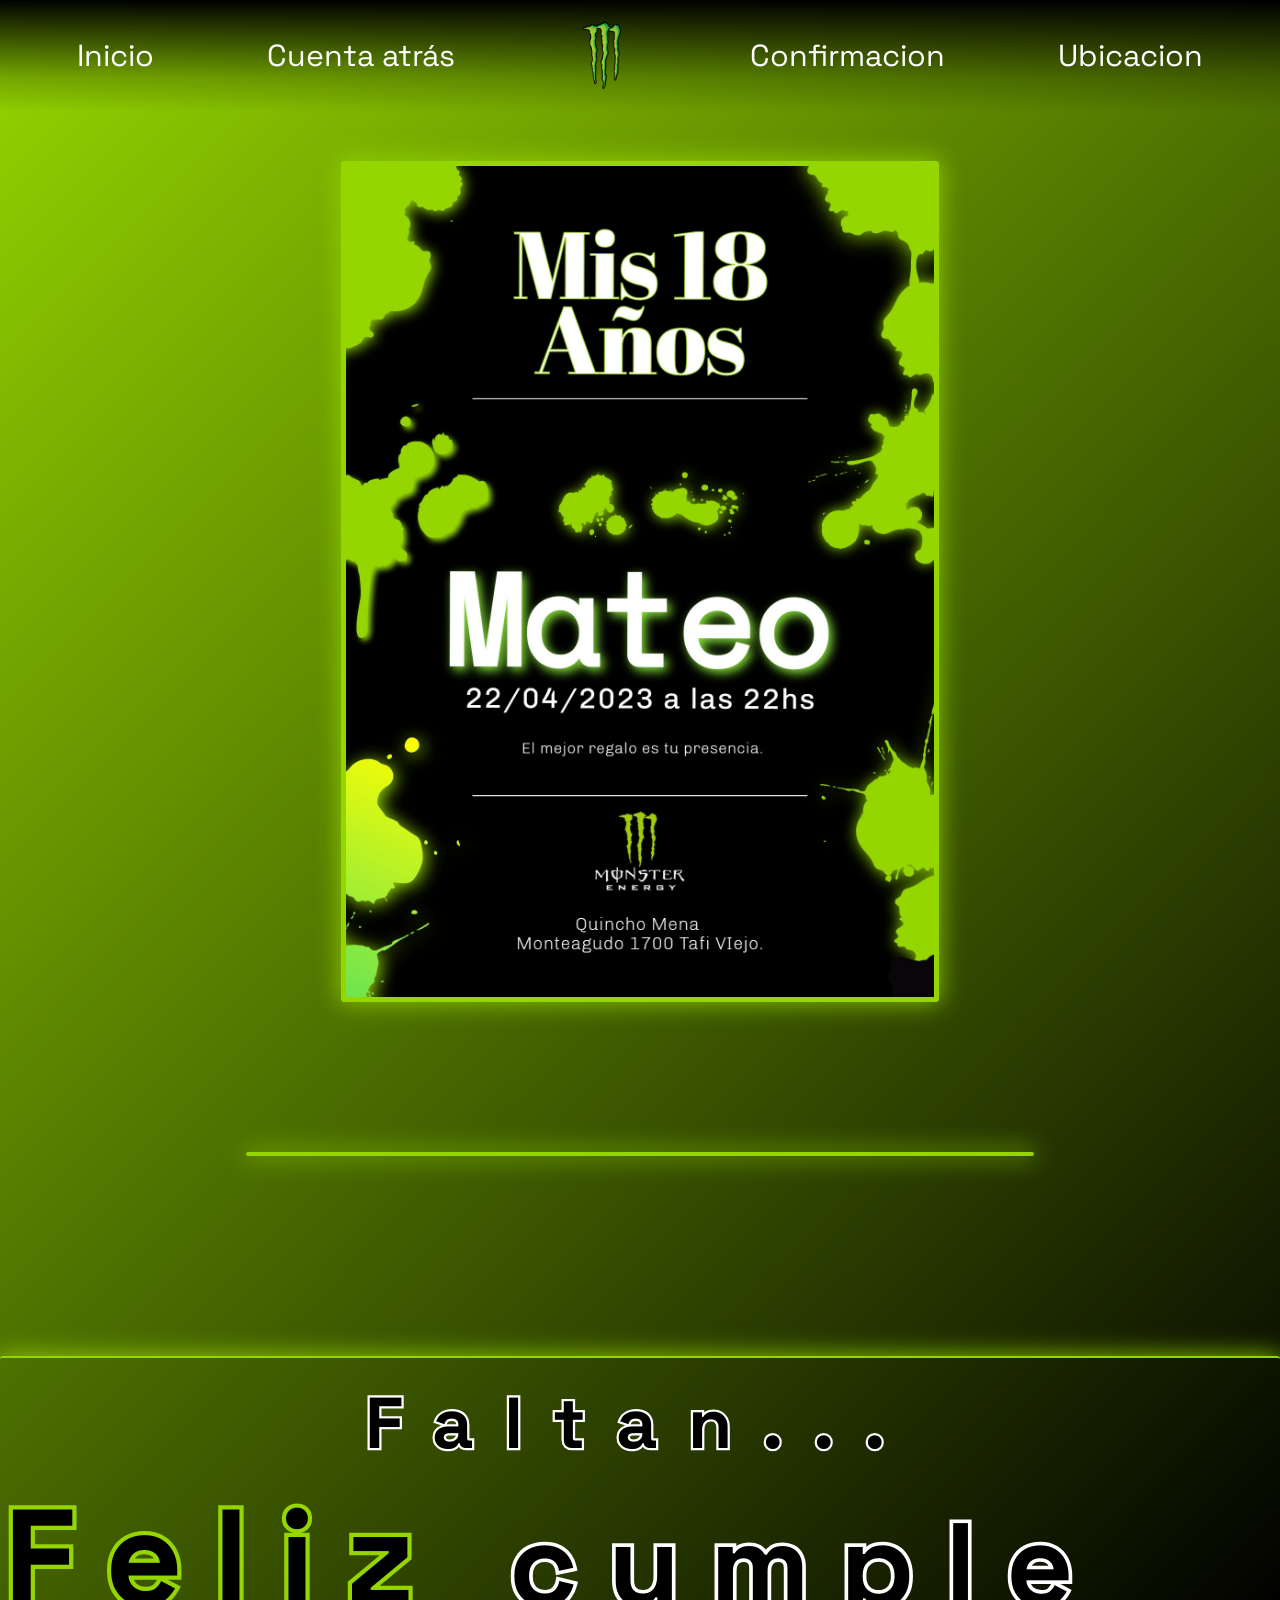
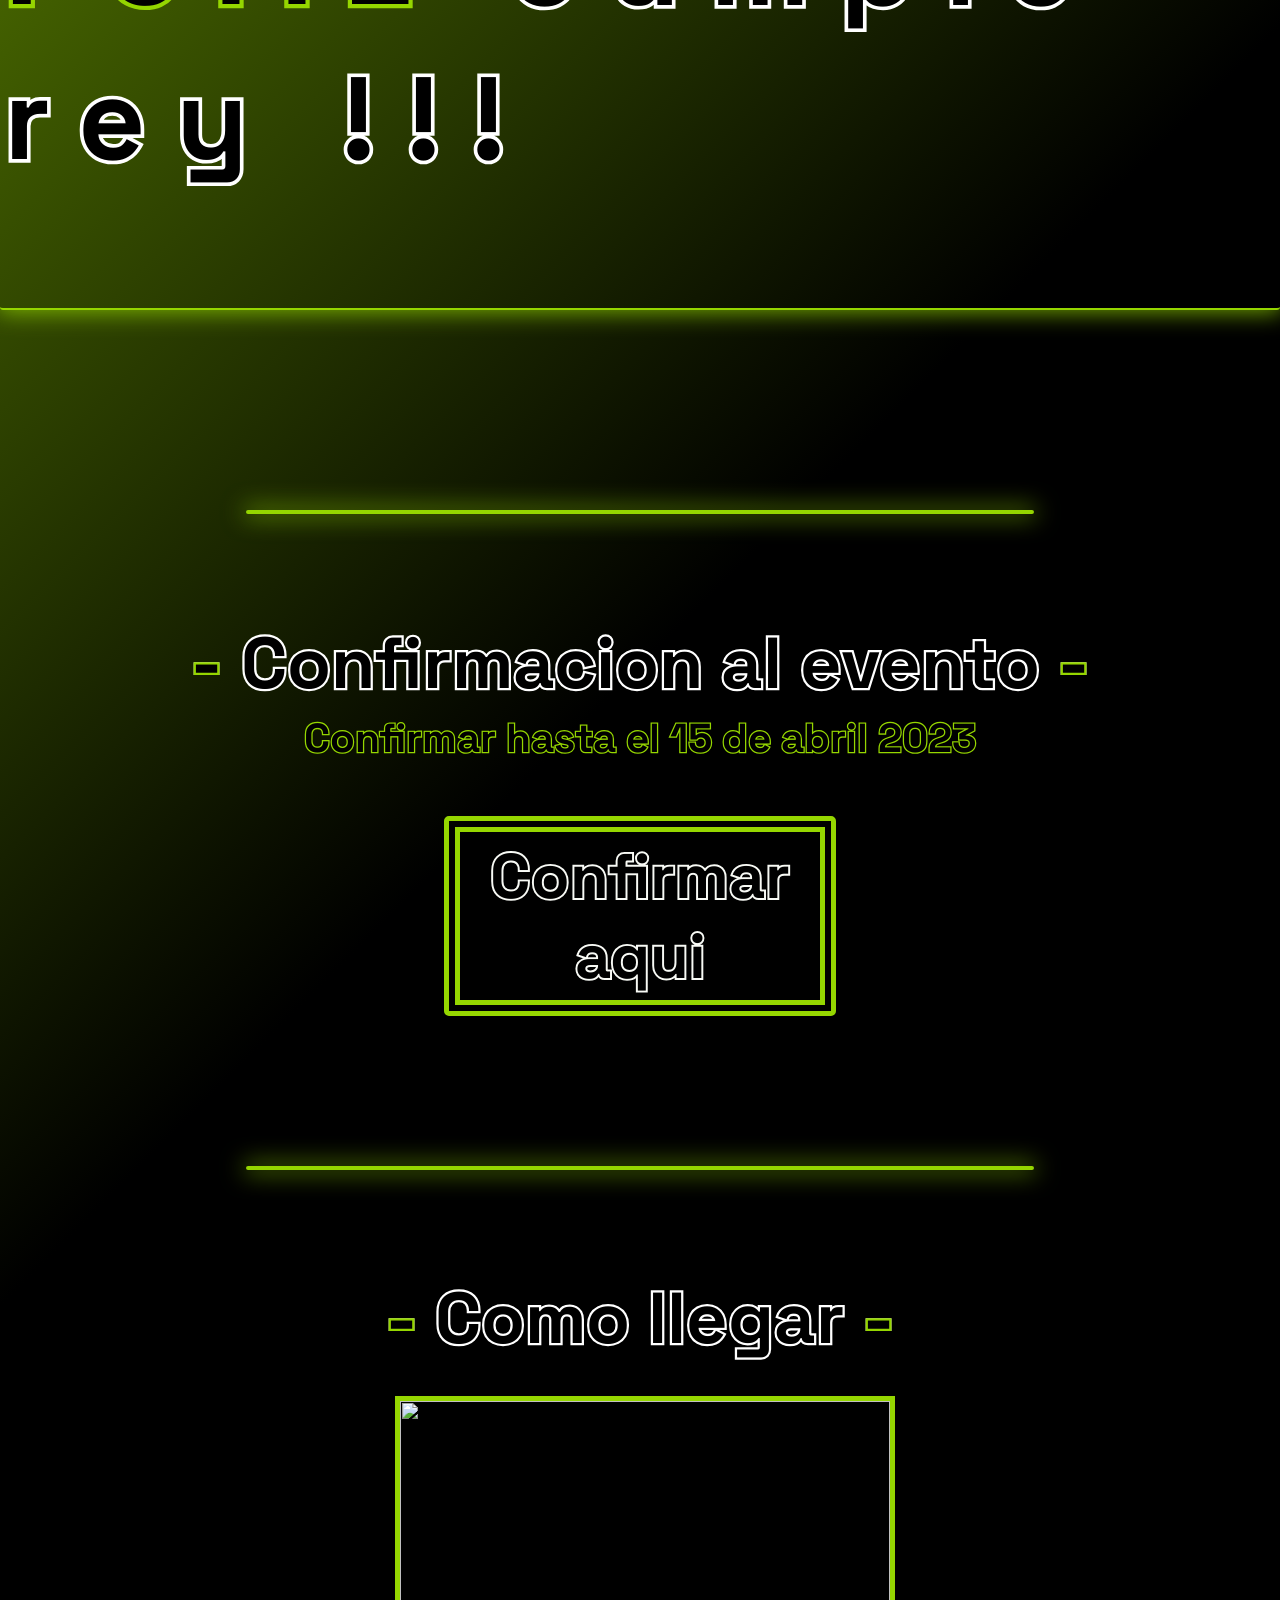
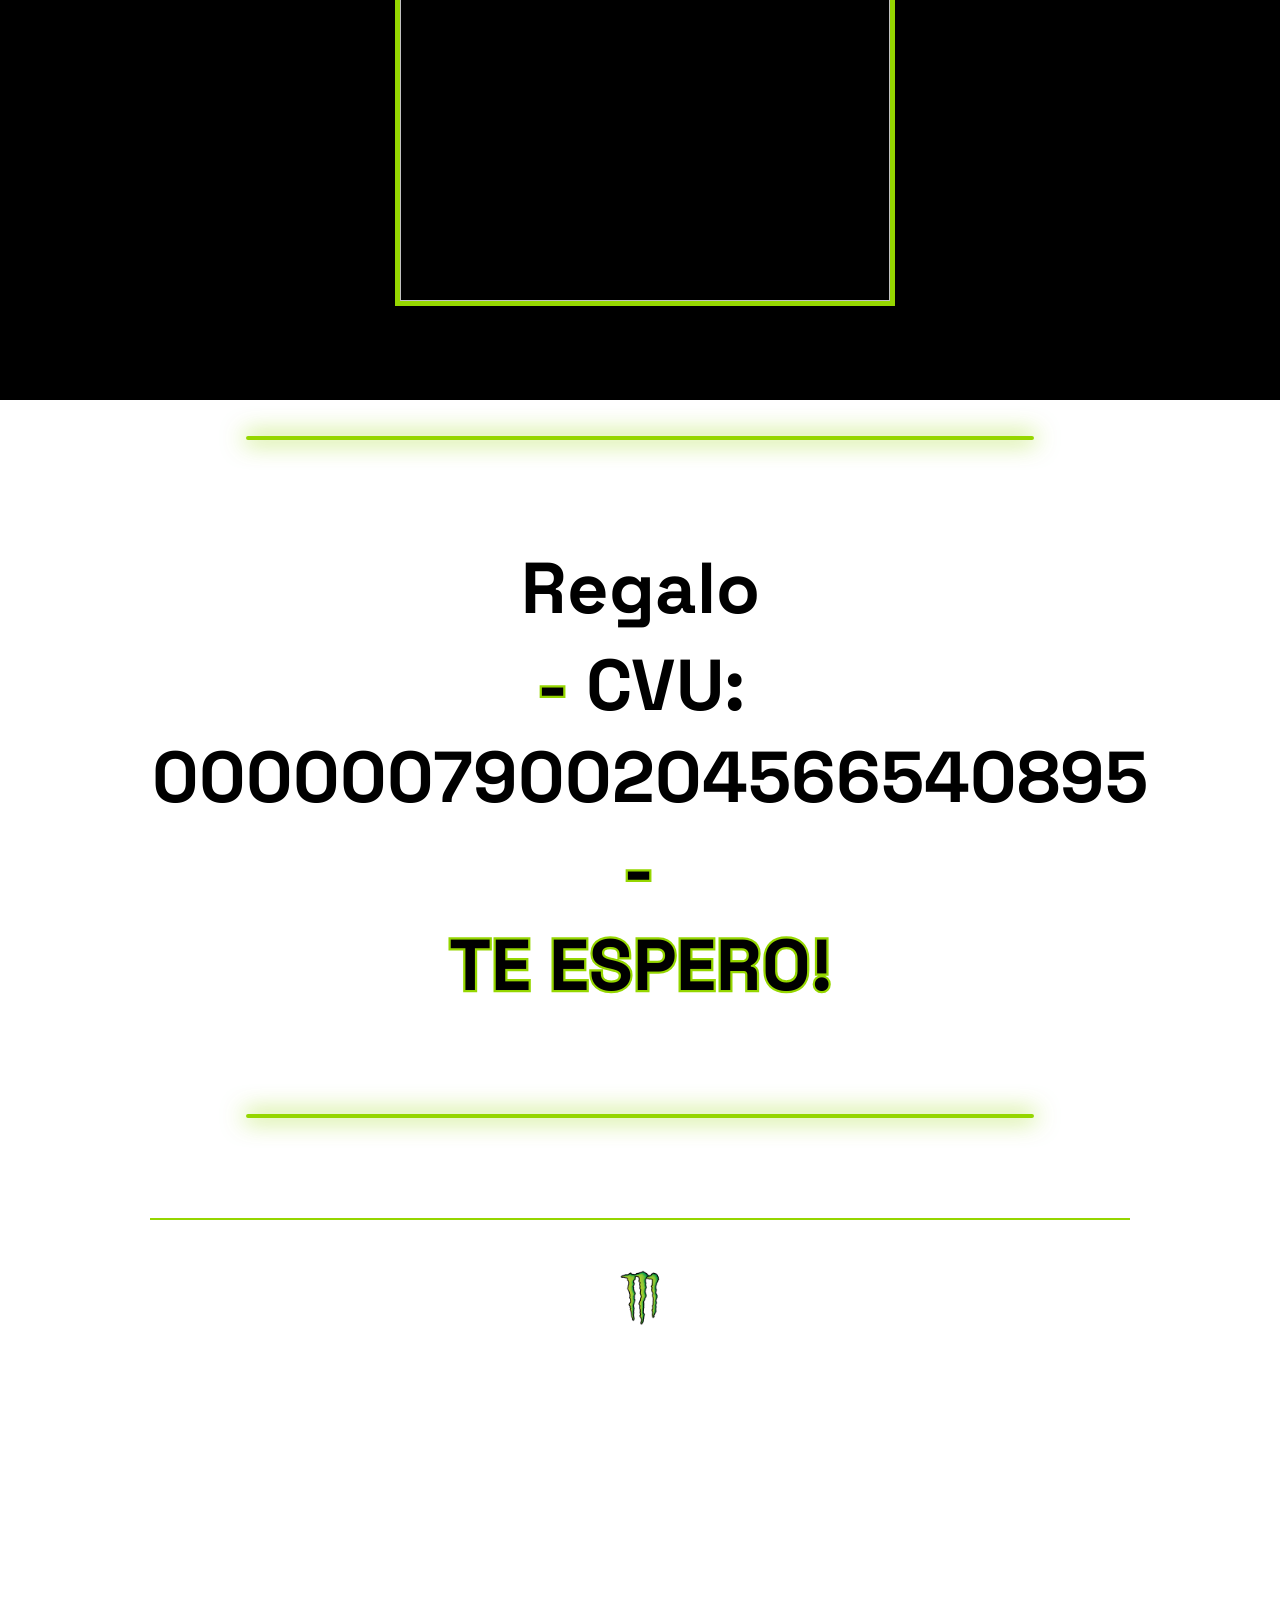
==== index.html @ d58833ce "Primera tanda de cambios" ====
<!DOCTYPE html>
<html lang="en">

<head>
    <meta charset="UTF-8">
    <meta http-equiv="X-UA-Compatible" content="IE=edge">
    <meta name="viewport" content="width=device-width, initial-scale=1.0">
    <title>18 Ramiro</title>
    <link rel="stylesheet" href="index.css">
    <link rel="preconnect" href="https://fonts.googleapis.com">
    <link rel="preconnect" href="https://fonts.gstatic.com" crossorigin>
    <link
        href="https://fonts.googleapis.com/css2?family=Barlow:ital,wght@1,100&family=Space+Grotesk:wght@500&display=swap"
        rel="stylesheet">
    <!-- estilo borrable -->
    <link rel="preconnect" href="https://fonts.googleapis.com">
    <link rel="preconnect" href="https://fonts.gstatic.com" crossorigin>
    <link href="https://fonts.googleapis.com/css2?family=Monoton&display=swap" rel="stylesheet">
    <link rel="preconnect" href="https://fonts.googleapis.com">
    <link rel="preconnect" href="https://fonts.gstatic.com" crossorigin>
    <link href="https://fonts.googleapis.com/css2?family=Black+Ops+One&display=swap" rel="stylesheet">
    <link href="https://unpkg.com/aos@2.3.1/dist/aos.css" rel="stylesheet">
</head>

<body>
    <div class="Body-cont">
        <nav class="Nav">
            <a class="Nav-item" href="#presentacion">Inicio</a>
            <a class="Nav-item" href="#contador">Cuenta atrás</a>
            <img style="width: 100px" src="img/logo sin texto.png" alt="">
            <a class="Nav-item" href="#confirmacion">Confirmacion</a>
            <a class="Nav-item" href="#ubicacion">Ubicacion</a>
        </nav>
        <section id="presentacion" class="Presentacion">
            <img src="img/invitacion.jpg" alt="">
        </section>
        <hr class="Salto">
        <section id="contador" class="Countdown">
            <h3 class="Titulo-cd">Faltan...</h3>
            <div class="Numeros">
                <span class="Dias" id="clock">00</span>
                <span class="Horas" id="clock2">00</span>
                <span class="Minutos" id="clock3">00</span>
                <span class="Segundos" id="clock4">00</span>
            </div>
        </section>
        <hr class="Salto">
        <section id="confirmacion" class="Confirmacion">
            <h1><span>- </span>Confirmacion al evento<span> -</span></h1>
            <h2>Confirmar hasta el 15 de abril 2023</h2>
            <a href="form.html"><button>Confirmar aqui</button></a>
        </section>
        <hr class="Salto">
        <section id="ubicacion" class="Ubicacion">
            <h1><span>- </span>Como llegar<span> -</span></h1>
            <a target="_blank"
                href="https://www.google.com/maps/dir/-26.7845632,-65.2378112/QUINCHO+MENA/@-26.7580221,-65.2822485,13z/data=!3m1!4b1!4m9!4m8!1m1!4e1!1m5!1m1!1s0x942267a0f90171bf:0x2490a7f01114f752!2m2!1d-65.2737367!2d-26.730071"><img
                    src="https://i.pinimg.com/736x/b2/59/f9/b259f9faf008070639d9b17f045cf5c8.jpg" alt=""></a>
        </section>
        <hr class="Salto">
        <section class="Mensaje">
            <h1>Regalo</h1>
            <h1><span>- </span>CVU: 0000007900204566540895<span> -</span></h1>
            <h1 style="background-color: #95d600;">TE ESPERO!</h1>
        </section>
        <hr class="Salto">
        <footer class="Footer">
            <a style="text-align: center; margin-top: 50px;" href=""><img style="width: 100px"
                    src="img/logo sin texto.png" alt=""></a>
            <a style="text-align: center; margin-top: 50px;" class="Nav-item" href="#presentacion">Inicio</a>
            <a style="text-align: center; margin-top: 50px;" class="Nav-item" href="#contador">Cuenta atrás</a>
            <a style="text-align: center; margin-top: 50px;" class="Nav-item" href="#confirmacion">Confirmacion</a>
            <a style="text-align: center; margin-top: 50px;" class="Nav-item" href="#ubicacion">Ubicacion</a>
        </footer>
    </div>
    <script src="index.js"></script>
</body>

</html>
---- index.css ----
* {
    font-family: "Space Grotesk", sans-serif;
    margin: 0px;
    padding: 0px;
    outline: 0;
    color: #95d600;
}

::-webkit-scrollbar {
    width: 10px;
}

::-webkit-scrollbar-track {
    background: #424242;
}

::-webkit-scrollbar-thumb {
    background-color: #95d600;
    border-radius: 10px;
}

html {
    -webkit-font-smoothing: antialiased;
    -moz-osx-font-smoothing: grayscale;
    background: linear-gradient(-45deg, #95d600, #000000, #000000, #95d600);
    background-size: 400% 400%;
    animation: gradient 10s ease infinite;
    background-repeat: no-repeat;
    background-attachment: fixed;
    margin-left: 150px;
    margin-right: 150px;
    scroll-behavior: smooth;
}

@keyframes gradient {
    0% {
        background-position: 0% 25%;
    }
    50% {
        background-position: 50% 25%;
    }
    100% {
        background-position: 0% 25%;
    }
}

.Nav {
    display: flex;
    padding: 20px;
    justify-content: space-around;
    position: sticky;
    top: 0;
    background: linear-gradient(to bottom, #000, #0003 70%, #0000);
    margin-right: -150px;
    margin-left: -150px;
}

.Nav-item {
    font-size: 1.9rem;
    color: #ffffff;
    padding: 1rem;
    text-decoration: none !important;
    transition: 0.5s;
}

.Nav-item.active {
    border-bottom: 3px solid #95d600;
}

.Nav-item:hover {
    background-color: #95d600;
    color: black;
}

.Nav img {
    transition: 0.3s;
}

.Nav img:hover {
    transform: scale(1.2);
}

.Presentacion img {
    display: flex;
    margin: auto;
    margin-top: 50px;
    width: 60%;
    margin-bottom: 150px;
    border: #95d600 5px solid;
    border-radius: 3px;
    -webkit-box-shadow: 0px 0px 23px 2px rgba(149, 214, 0, 0.79);
    box-shadow: 0px 0px 23px 2px rgba(149, 214, 0, 0.79);
}

.Edad {
    font-style: italic;
    background-color: #95d600;
    background-clip: text;
    -webkit-text-stroke-color: transparent;
    -webkit-text-stroke-width: calc(1em / 16);
    -webkit-background-clip: text;
    color: black;
    font-size: 25vmin;
    font-weight: 700;
    padding: calc(calc(1em / 16) / 2);
    margin-top: 100px;
}

.Countdown {
    height: 550px;
    display: flex;
    justify-content: center;
    align-items: center;
    flex-direction: column;
    font-size: 100px;
    color: white;
    letter-spacing: 30px;
    background-image: linear-gradient(
        45deg,
        rgb(7, 239, 14) 0%,
        rgb(7, 239, 14) 6%,
        rgb(42, 63, 14) 6%,
        rgb(42, 63, 14) 25%,
        rgb(95, 136, 57) 25%,
        rgb(27, 42, 13) 40%,
        rgb(0, 0, 0) 40%,
        rgb(0, 0, 0) 45%,
        rgb(0, 0, 0) 45%,
        rgb(0, 0, 0) 53%,
        rgb(0, 0, 0) 53%,
        rgb(0, 0, 0) 66%,
        rgb(0, 0, 0) 66%,
        rgb(0, 0, 0) 100%
    );
    background-attachment: fixed;
    margin-top: 200px;
    margin-bottom: 200px;
    border-top: #95d600 solid 2px;
    border-bottom: #95d600 solid 2px;
    border-radius: 3px;
    -webkit-box-shadow: 0px 0px 23px 2px rgba(149, 214, 0, 0.79);
    box-shadow: 0px 0px 23px 2px rgba(149, 214, 0, 0.79);
    margin-left: -150px;
    margin-right: -150px;
    scroll-margin-top: 350px;
}

.Dias {
    background-color: #95d600;
    background-clip: text;
    -webkit-text-stroke-color: transparent;
    -webkit-text-stroke-width: calc(1em / 16);
    -webkit-background-clip: text;
    color: black;
    font-size: 15vmin;
    font-weight: 700;
    padding: calc(calc(1em / 16) / 2);
}

.Horas,
.Minutos,
.Segundos {
    background-color: white;
    background-clip: text;
    -webkit-text-stroke-color: transparent;
    -webkit-text-stroke-width: calc(1em / 16);
    -webkit-background-clip: text;
    color: black;
    font-size: 13vmin;
    font-weight: 700;
    padding: calc(calc(1em / 16) / 2);
}

.Titulo-cd {
    background-color: white;
    background-clip: text;
    -webkit-text-stroke-color: transparent;
    -webkit-text-stroke-width: calc(1em / 16);
    -webkit-background-clip: text;
    color: black;
    font-size: 8vmin;
    margin-top: -100px;
    font-weight: 700;
    padding: calc(calc(1em / 16) / 2);
}

.Salto {
    display: flex;
    margin: auto;
    width: 80%;
    border: #95d600 solid 2px;
    margin-top: 100px;
    margin-bottom: 100px;
    -webkit-box-shadow: 0px 0px 23px 2px rgba(149, 214, 0, 0.79);
    box-shadow: 0px 0px 23px 2px rgba(149, 214, 0, 0.79);
    border-radius: 10px;
}

.Confirmacion {
    display: flex;
    flex-direction: column;
    text-align: center;
    scroll-margin-top: 350px;
}

.Confirmacion h1 {
    background-color: white;
    background-clip: text;
    -webkit-text-stroke-color: transparent;
    -webkit-text-stroke-width: calc(1em / 16);
    -webkit-background-clip: text;
    color: black;
    font-size: 8vmin;
    font-weight: 700;
    padding: calc(calc(1em / 16) / 2);
}

.Confirmacion span {
    background-color: #95d600;
    background-clip: text;
    -webkit-text-stroke-color: transparent;
    -webkit-text-stroke-width: calc(1em / 16);
    -webkit-background-clip: text;
    color: #000000;
    font-size: 8vmin;
    font-weight: 700;
    padding: calc(calc(1em / 16) / 2);
}

.Confirmacion h2 {
    background-color: #95d600;
    background-clip: text;
    -webkit-text-stroke-color: transparent;
    -webkit-text-stroke-width: calc(1em / 16);
    -webkit-background-clip: text;
    color: #000000;
    font-size: 4.5vmin;
    font-weight: 700;
    padding: calc(calc(1em / 16) / 2);
}

.Confirmacion button {
    border: 16px double #95d600;
    border-radius: 10px 10px 10px 10px;
    border-radius: 5px;
    cursor: pointer;
    background-color: black;
    text-align: center;
    height: 200px;
    width: 40%;
    margin: auto;
    margin-top: 50px;
    margin-bottom: 50px;
    background-color: #f8faf5;
    background-clip: text;
    -webkit-text-stroke-color: transparent;
    -webkit-text-stroke-width: calc(1em / 16);
    -webkit-background-clip: text;
    color: #000000;
    font-size: 7vmin;
    font-weight: 700;
    padding: calc(calc(1em / 16) / 2);
    transition: 0.3s;
}

.Confirmacion button:hover {
    -webkit-box-shadow: 0px 0px 15px 5px #95d600;
    box-shadow: 0px 0px 15px 5px #95d600;
}

.Ubicacion {
    display: flex;
    flex-direction: column;
    text-align: center;
    scroll-margin-top: 200px;
}

.Ubicacion h1 {
    background-color: white;
    background-clip: text;
    -webkit-text-stroke-color: transparent;
    -webkit-text-stroke-width: calc(1em / 16);
    -webkit-background-clip: text;
    color: black;
    font-size: 8vmin;
    font-weight: 700;
    padding: calc(calc(1em / 16) / 2);
}

.Ubicacion span {
    background-color: #95d600;
    background-clip: text;
    -webkit-text-stroke-color: transparent;
    -webkit-text-stroke-width: calc(1em / 16);
    -webkit-background-clip: text;
    color: #000000;
    font-size: 8vmin;
    font-weight: 700;
    padding: calc(calc(1em / 16) / 2);
}

.Ubicacion a {
    margin: auto;
    width: 50%;
    margin-top: 30px;
    margin-bottom: 30px;
    transition: 0.3s;
}

.Ubicacion img {
    margin: auto;
    width: 100%;
    height: 500px;
    object-fit: contain;
    border: 5px #95d600 solid;
    transition: 0.3s;
    background-color: #000;
}

.Ubicacion img:hover {
    -webkit-box-shadow: 0px 0px 15px 5px #95d600;
    box-shadow: 0px 0px 15px 5px #95d600;
}

.Mensaje h1 {
    text-align: center;
    background-color: white;
    background-clip: text;
    -webkit-text-stroke-color: transparent;
    -webkit-text-stroke-width: calc(1em / 16);
    -webkit-background-clip: text;
    color: black;
    font-size: 8vmin;
    font-weight: 700;
    padding: calc(calc(1em / 16) / 2);
}

.Mensaje span {
    background-color: #95d600;
    background-clip: text;
    -webkit-text-stroke-color: transparent;
    -webkit-text-stroke-width: calc(1em / 16);
    -webkit-background-clip: text;
    color: #000000;
    font-size: 8vmin;
    font-weight: 700;
    padding: calc(calc(1em / 16) / 2);
}


.Footer {
    display: flex;
    justify-content: center;
    flex-direction: column;
    border-top: #95d600 2px solid;
    bottom: 0;
}
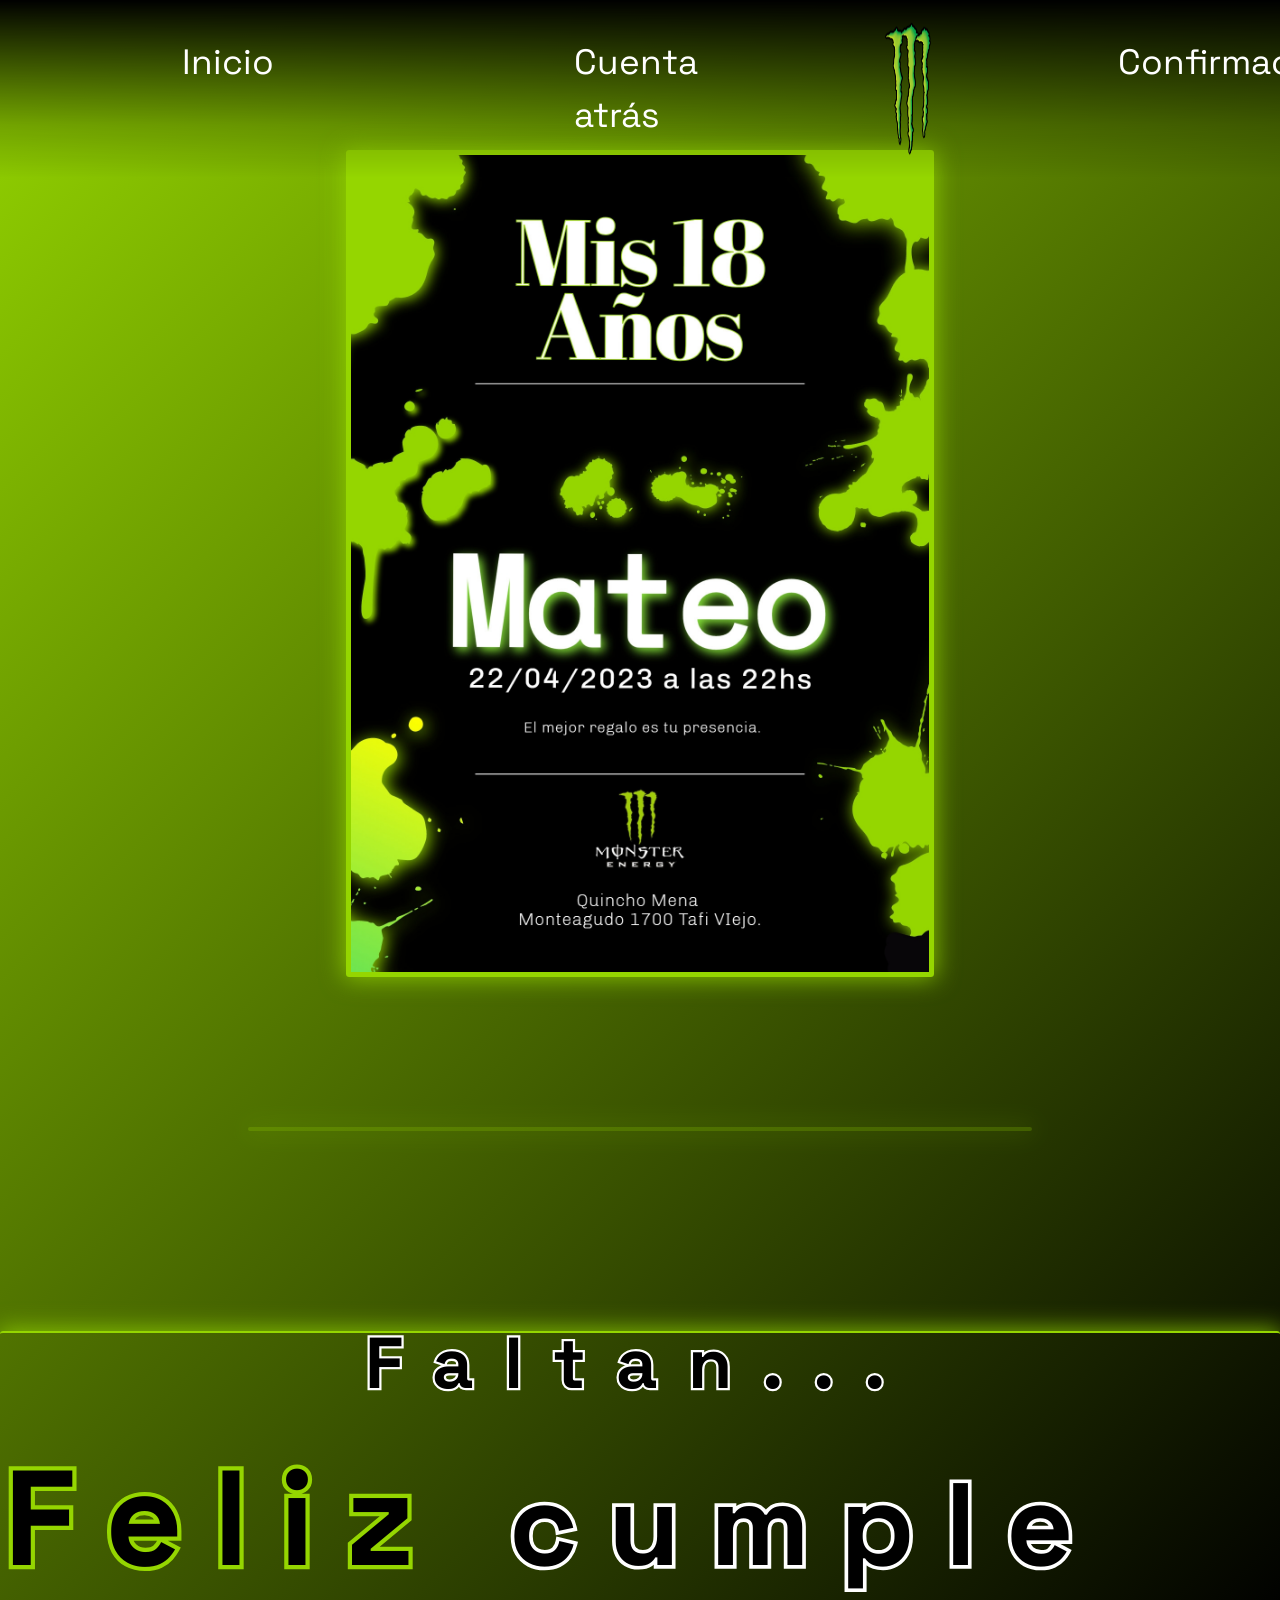
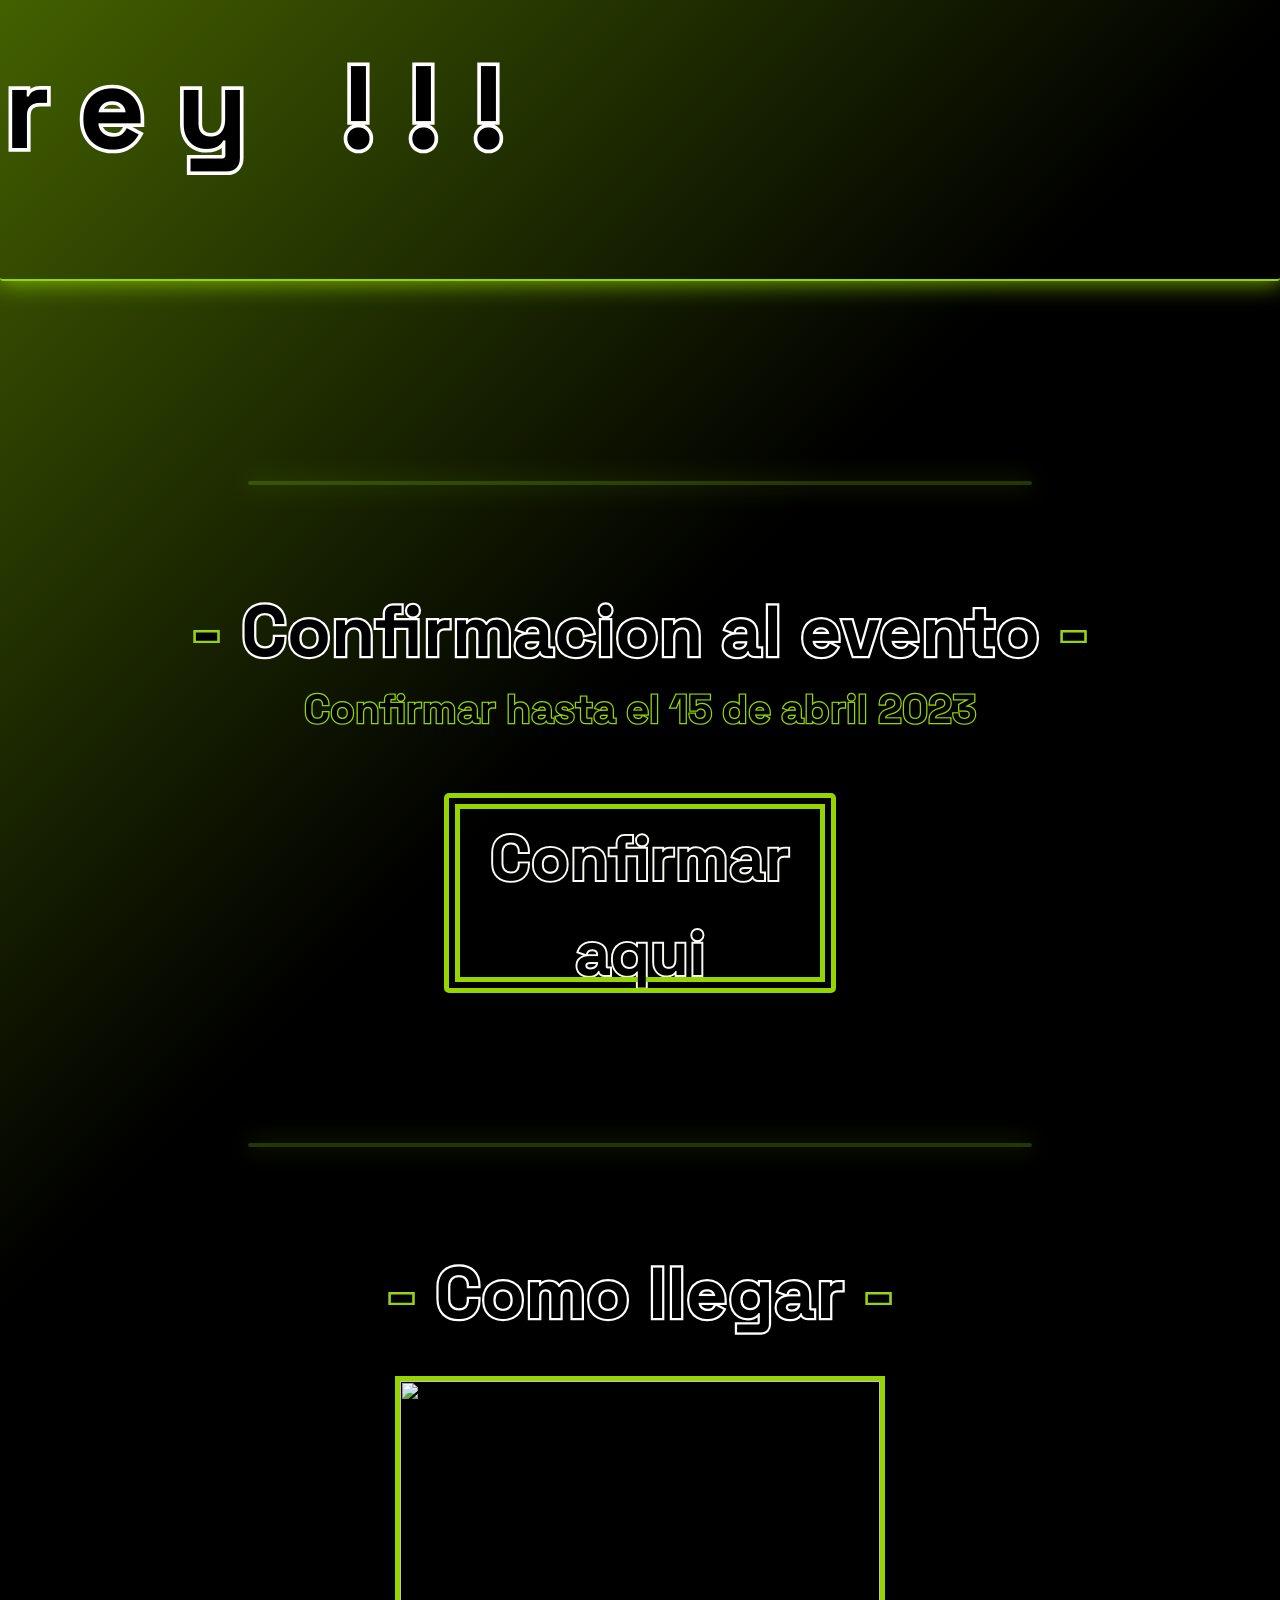
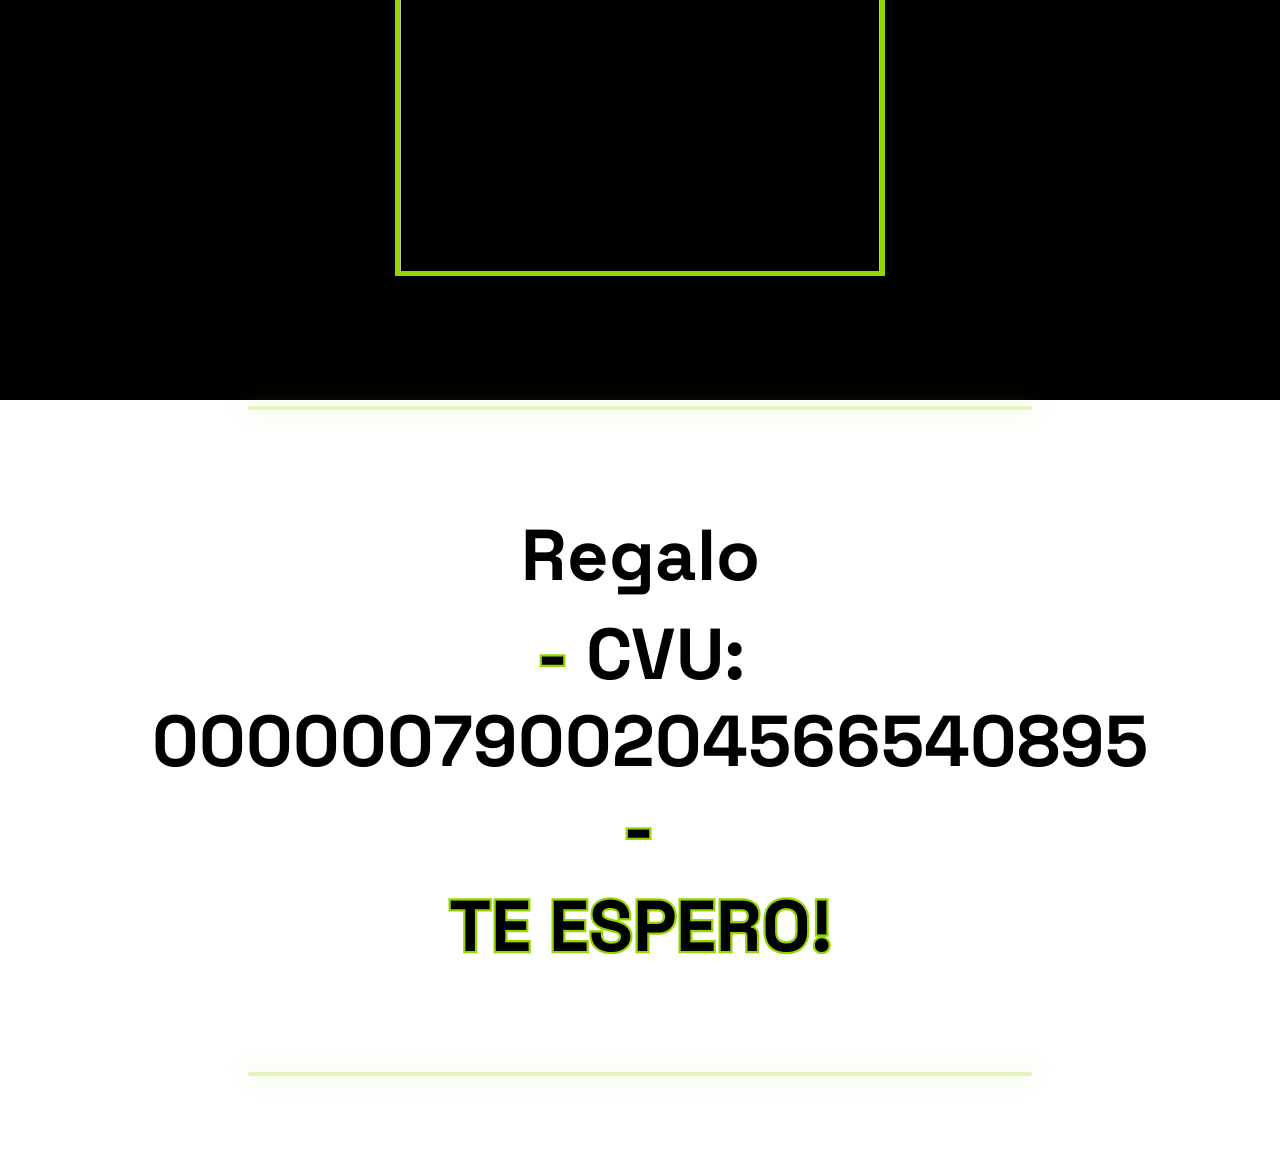
==== commit 15af7f39: "Responsive a celular" ====
--- a/index.html
+++ b/index.html
@@ -9,6 +9,9 @@
     <link rel="stylesheet" href="index.css">
     <link rel="preconnect" href="https://fonts.googleapis.com">
     <link rel="preconnect" href="https://fonts.gstatic.com" crossorigin>
+    <link href="https://cdn.jsdelivr.net/npm/bootstrap@5.3.0-alpha1/dist/css/bootstrap.min.css" rel="stylesheet"
+    integrity="sha384-GLhlTQ8iRABdZLl6O3oVMWSktQOp6b7In1Zl3/Jr59b6EGGoI1aFkw7cmDA6j6gD" crossorigin="anonymous">
+    <link rel="icon" href="img/logo sin texto.png">
     <link
         href="https://fonts.googleapis.com/css2?family=Barlow:ital,wght@1,100&family=Space+Grotesk:wght@500&display=swap"
         rel="stylesheet">
@@ -24,12 +27,23 @@
 
 <body>
     <div class="Body-cont">
-        <nav class="Nav">
-            <a class="Nav-item" href="#presentacion">Inicio</a>
-            <a class="Nav-item" href="#contador">Cuenta atrás</a>
-            <img style="width: 100px" src="img/logo sin texto.png" alt="">
-            <a class="Nav-item" href="#confirmacion">Confirmacion</a>
-            <a class="Nav-item" href="#ubicacion">Ubicacion</a>
+        <nav class="Nav navbar navbar-expand-lg fixed-top">
+            <div class="container-fluid">
+                <button style="background-color: white;" class="navbar-toggler" type="button" data-bs-toggle="collapse"
+                    data-bs-target="#navbarSupportedContent" aria-controls="navbarSupportedContent"
+                    aria-expanded="false" aria-label="Toggle navigation">
+                    <span class="navbar-toggler-icon"></span>
+                </button>
+                <div class="collapse navbar-collapse" id="navbarSupportedContent">
+                    <ul style="margin: auto;" class="navbar-nav me-auto mb-2 mb-lg-0">
+                            <a class="Nav-item" href="#presentacion">Inicio</a>
+                            <a class="Nav-item" href="#contador">Cuenta atrás</a>
+                            <img style="width: 120px" src="img/logo sin texto.png" alt="">
+                            <a class="Nav-item" href="#confirmacion">Confirmacion</a>
+                            <a class="Nav-item" href="#ubicacion">Ubicacion</a>
+                    </ul>
+                </div>
+            </div>
         </nav>
         <section id="presentacion" class="Presentacion">
             <img src="img/invitacion.jpg" alt="">
@@ -64,16 +78,19 @@
             <h1 style="background-color: #95d600;">TE ESPERO!</h1>
         </section>
         <hr class="Salto">
-        <footer class="Footer">
+        <!-- <footer class="Footer">
             <a style="text-align: center; margin-top: 50px;" href=""><img style="width: 100px"
                     src="img/logo sin texto.png" alt=""></a>
             <a style="text-align: center; margin-top: 50px;" class="Nav-item" href="#presentacion">Inicio</a>
             <a style="text-align: center; margin-top: 50px;" class="Nav-item" href="#contador">Cuenta atrás</a>
             <a style="text-align: center; margin-top: 50px;" class="Nav-item" href="#confirmacion">Confirmacion</a>
             <a style="text-align: center; margin-top: 50px;" class="Nav-item" href="#ubicacion">Ubicacion</a>
-        </footer>
+        </footer> -->
     </div>
     <script src="index.js"></script>
+    <script src="https://cdn.jsdelivr.net/npm/bootstrap@5.3.0-alpha1/dist/js/bootstrap.bundle.min.js"
+        integrity="sha384-w76AqPfDkMBDXo30jS1Sgez6pr3x5MlQ1ZAGC+nuZB+EYdgRZgiwxhTBTkF7CXvN"
+        crossorigin="anonymous"></script>
 </body>
 
 </html>
--- a/index.css
+++ b/index.css
@@ -32,6 +32,14 @@
     scroll-behavior: smooth;
 }
 
+.Body-cont {
+    background: linear-gradient(-45deg, #95d600, #000000, #000000, #95d600);
+    background-size: 400% 400%;
+    animation: gradient 10s ease infinite;
+    background-repeat: no-repeat;
+    background-attachment: fixed;
+}
+
 @keyframes gradient {
     0% {
         background-position: 0% 25%;
@@ -45,20 +53,18 @@
 }
 
 .Nav {
-    display: flex;
-    padding: 20px;
-    justify-content: space-around;
-    position: sticky;
-    top: 0;
+    display: flex !important;
+    padding: 20px !important;
+    justify-content: center !important;
     background: linear-gradient(to bottom, #000, #0003 70%, #0000);
-    margin-right: -150px;
-    margin-left: -150px;
 }
 
 .Nav-item {
-    font-size: 1.9rem;
+    font-size: 2.2rem;
     color: #ffffff;
     padding: 1rem;
+    padding-left: 150px;
+    padding-right: 150px;
     text-decoration: none !important;
     transition: 0.5s;
 }
@@ -83,7 +89,7 @@
 .Presentacion img {
     display: flex;
     margin: auto;
-    margin-top: 50px;
+    margin-top: 150px;
     width: 60%;
     margin-bottom: 150px;
     border: #95d600 5px solid;
@@ -347,11 +353,100 @@
     padding: calc(calc(1em / 16) / 2);
 }
 
-
 .Footer {
+    margin-left: -150px;
+    margin-right: -150px;
+    background-color: black;
     display: flex;
     justify-content: center;
     flex-direction: column;
     border-top: #95d600 2px solid;
     bottom: 0;
 }
+
+@media only screen and (max-width: 600px) {
+    html {
+        margin-right: 0;
+        margin-left: 0;
+    }
+}
+
+@media only screen and (max-width: 600px) {
+    .Presentacion img  {
+        width: 100%;
+        border: none;
+        border-bottom: #95d600 2px solid;
+        border-top: #95d600 2px solid;
+        border-radius: 0%;
+        margin-bottom: 0px;
+    }
+}
+
+@media only screen and (max-width: 600px) {
+    .Mensaje span  {
+        display: none;
+    }
+}
+
+@media only screen and (max-width: 600px) {
+    .Confirmacion span {
+        display: none;
+    }
+}
+
+@media only screen and (max-width: 600px) {
+    .Confirmacion button {
+        width: 60%;
+    }
+}
+
+@media only screen and (max-width: 600px) {
+    .Mensaje h1 {
+        font-size: 5vmin;
+    }
+}
+
+@media only screen and (max-width: 600px) {
+    .Ubicacion img {
+        width: 100%;
+        height: 250px;
+    }
+}
+
+@media only screen and (max-width: 600px) {
+    .Dias,
+    .Horas,
+    .Minutos,
+    .Segundos   {
+        font-size: 10vmin;
+        letter-spacing: 0px;
+    }
+}
+
+@media only screen and (max-width: 600px) {
+    .Countdown  {
+        width: 100%;
+        height: 300px;
+        margin-right: 0;
+        margin-left: 0;
+        margin-top: 0px;
+        margin-bottom: 0px;
+    }
+}
+
+@media only screen and (max-width: 600px) {
+    .Titulo-cd  {
+        font-size: 5vmin;
+        margin: 0;
+        letter-spacing: 10px;
+    }
+}
+
+
+@media only screen and (max-width: 600px) {
+    .Nav  {
+        margin: 0px;
+        flex-direction: column;
+        font-size: 1px;
+    }
+}
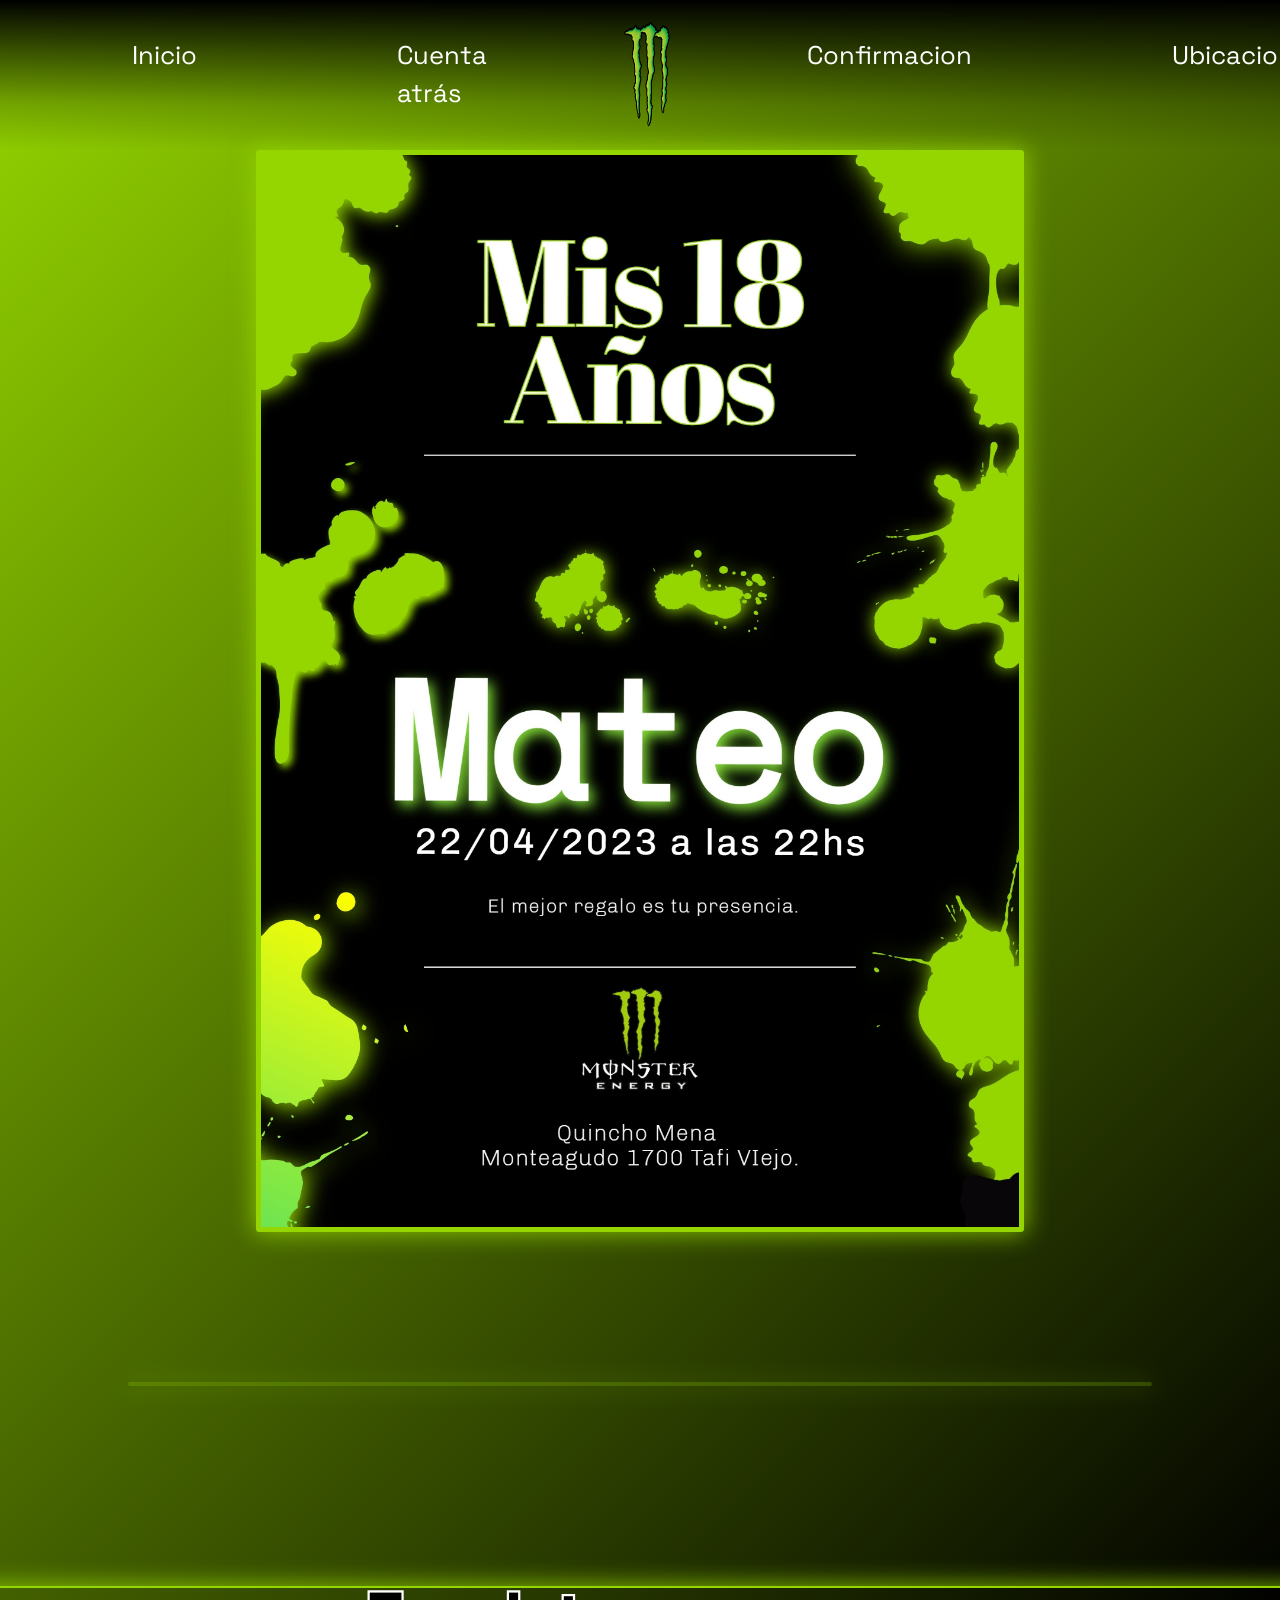
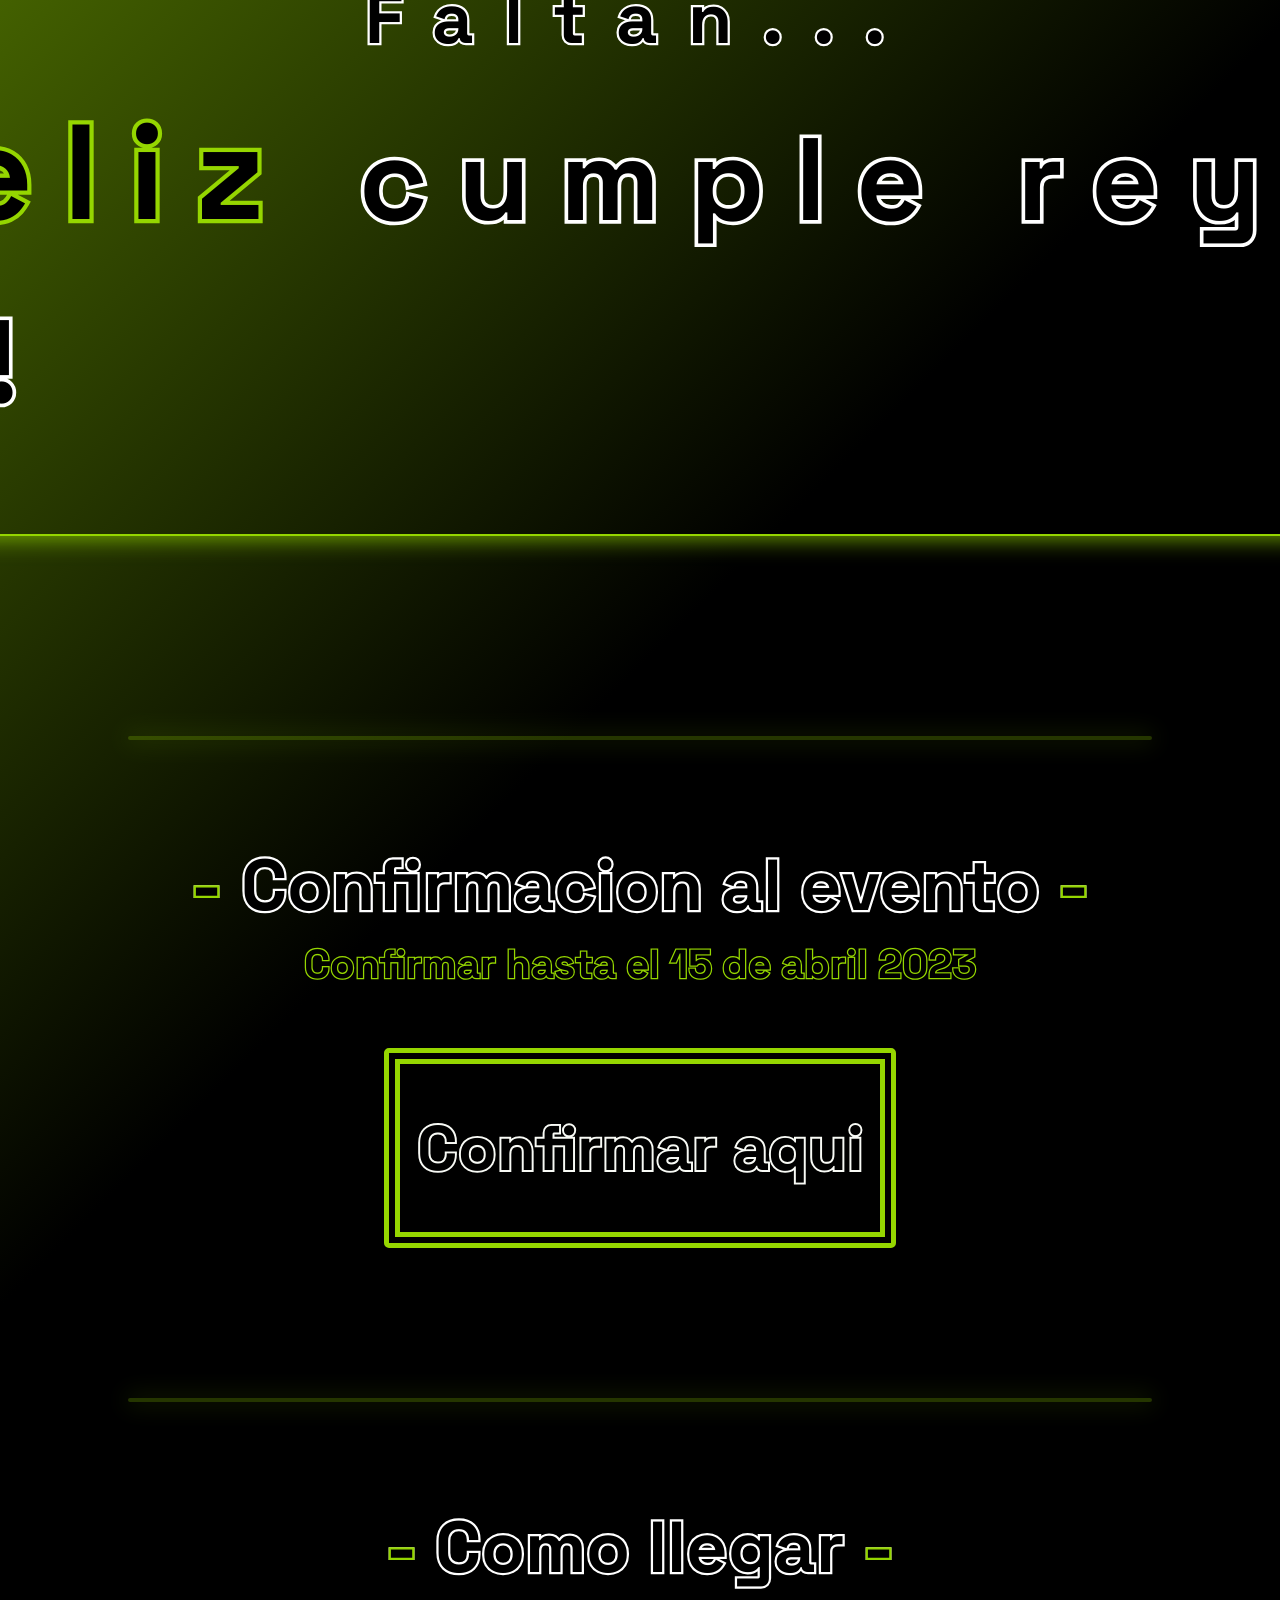
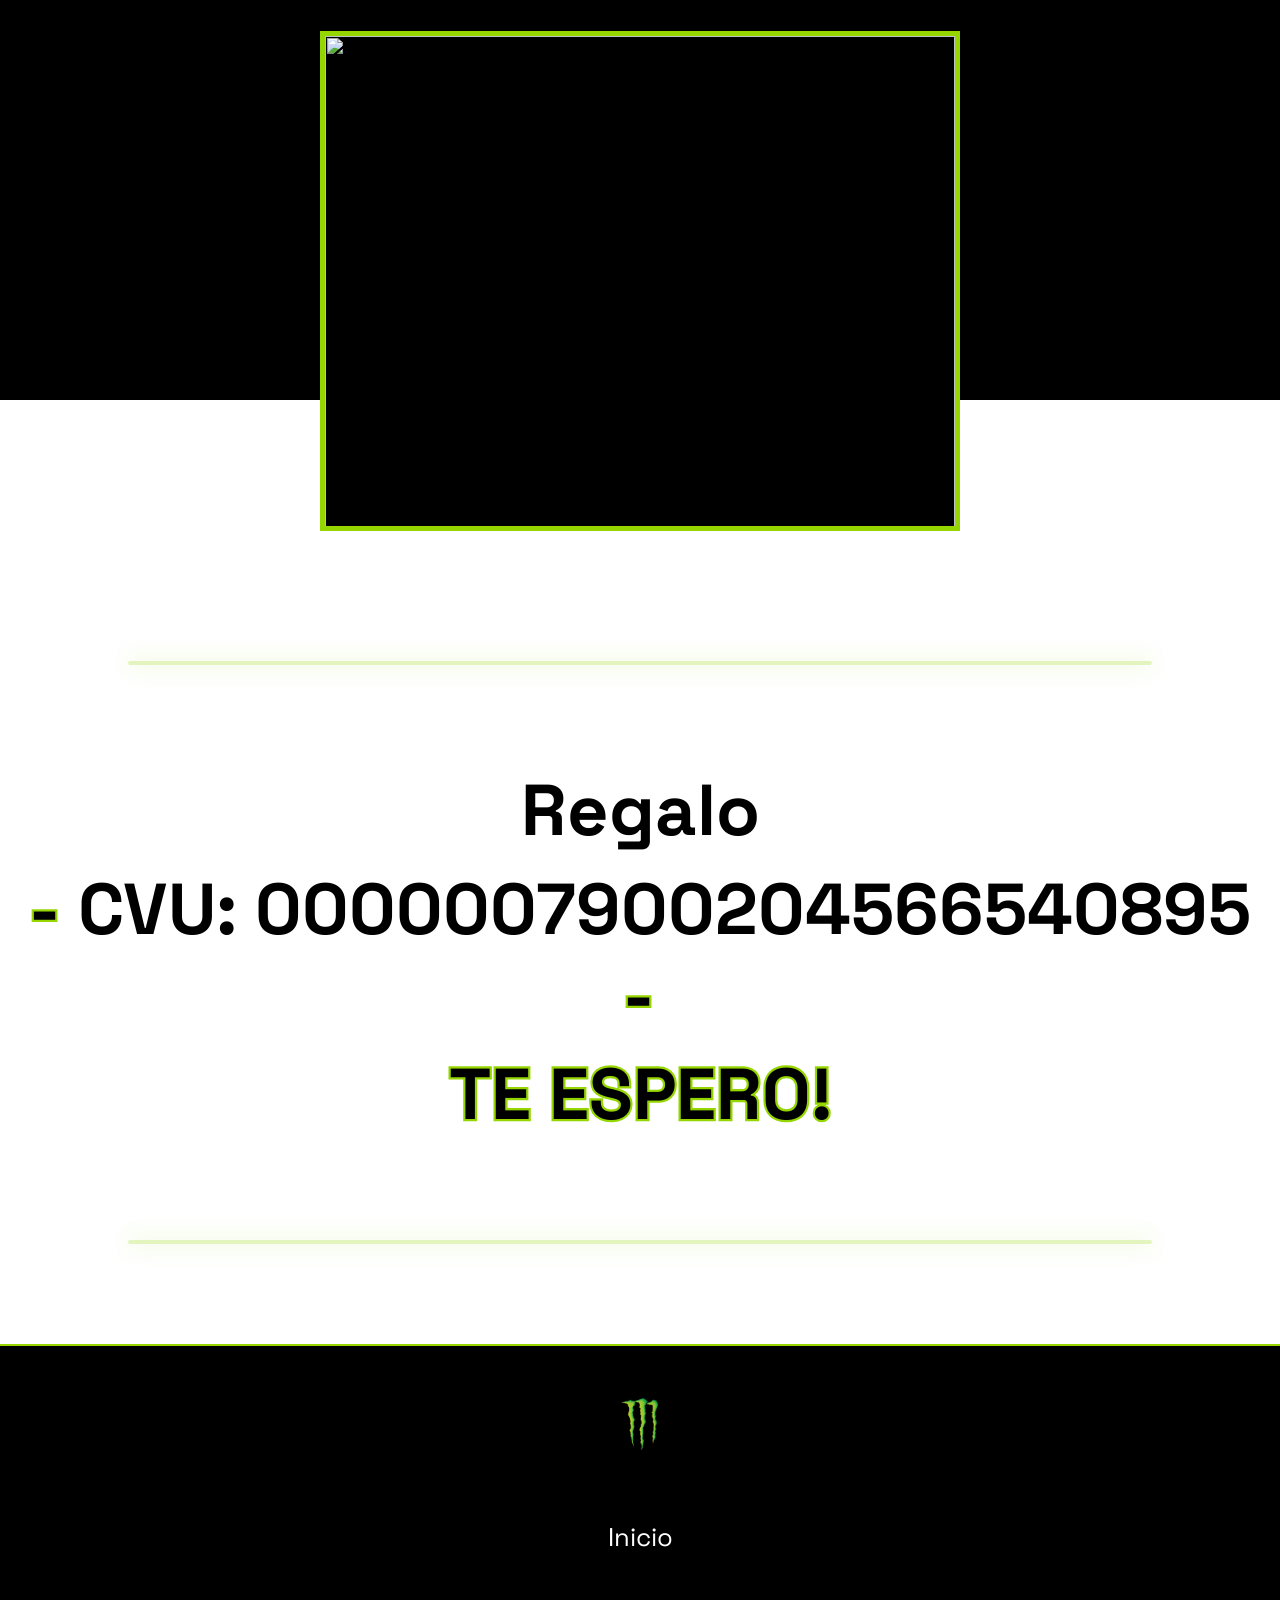
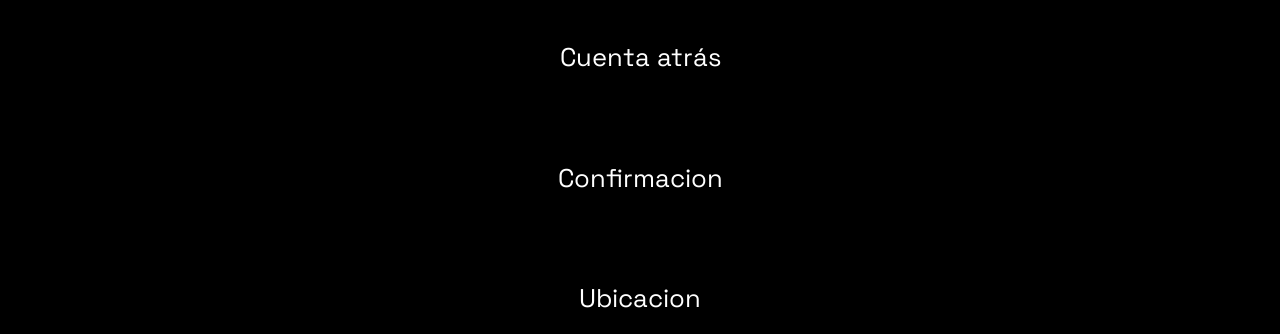
==== commit f393ced7: "Solucion" ====
--- a/index.html
+++ b/index.html
@@ -26,10 +26,9 @@
 </head>
 
 <body>
-    <div class="Body-cont">
         <nav class="Nav navbar navbar-expand-lg fixed-top">
             <div class="container-fluid">
-                <button style="background-color: white;" class="navbar-toggler" type="button" data-bs-toggle="collapse"
+                <button style="background-color: #95d600;" class="navbar-toggler Boton-nav" type="button" data-bs-toggle="collapse"
                     data-bs-target="#navbarSupportedContent" aria-controls="navbarSupportedContent"
                     aria-expanded="false" aria-label="Toggle navigation">
                     <span class="navbar-toggler-icon"></span>
@@ -38,7 +37,7 @@
                     <ul style="margin: auto;" class="navbar-nav me-auto mb-2 mb-lg-0">
                             <a class="Nav-item" href="#presentacion">Inicio</a>
                             <a class="Nav-item" href="#contador">Cuenta atrás</a>
-                            <img style="width: 120px" src="img/logo sin texto.png" alt="">
+                            <img class="Nav-img" style="width: 120px" src="img/logo sin texto.png" alt="">
                             <a class="Nav-item" href="#confirmacion">Confirmacion</a>
                             <a class="Nav-item" href="#ubicacion">Ubicacion</a>
                     </ul>
@@ -78,15 +77,14 @@
             <h1 style="background-color: #95d600;">TE ESPERO!</h1>
         </section>
         <hr class="Salto">
-        <!-- <footer class="Footer">
+        <footer class="Footer">
             <a style="text-align: center; margin-top: 50px;" href=""><img style="width: 100px"
                     src="img/logo sin texto.png" alt=""></a>
             <a style="text-align: center; margin-top: 50px;" class="Nav-item" href="#presentacion">Inicio</a>
             <a style="text-align: center; margin-top: 50px;" class="Nav-item" href="#contador">Cuenta atrás</a>
             <a style="text-align: center; margin-top: 50px;" class="Nav-item" href="#confirmacion">Confirmacion</a>
             <a style="text-align: center; margin-top: 50px;" class="Nav-item" href="#ubicacion">Ubicacion</a>
-        </footer> -->
-    </div>
+        </footer>
     <script src="index.js"></script>
     <script src="https://cdn.jsdelivr.net/npm/bootstrap@5.3.0-alpha1/dist/js/bootstrap.bundle.min.js"
         integrity="sha384-w76AqPfDkMBDXo30jS1Sgez6pr3x5MlQ1ZAGC+nuZB+EYdgRZgiwxhTBTkF7CXvN"
--- a/index.css
+++ b/index.css
@@ -19,7 +19,7 @@
     border-radius: 10px;
 }
 
-html {
+body {
     -webkit-font-smoothing: antialiased;
     -moz-osx-font-smoothing: grayscale;
     background: linear-gradient(-45deg, #95d600, #000000, #000000, #95d600);
@@ -30,14 +30,8 @@
     margin-left: 150px;
     margin-right: 150px;
     scroll-behavior: smooth;
-}
-
-.Body-cont {
-    background: linear-gradient(-45deg, #95d600, #000000, #000000, #95d600);
-    background-size: 400% 400%;
-    animation: gradient 10s ease infinite;
-    background-repeat: no-repeat;
-    background-attachment: fixed;
+    border: none;
+    overflow-x: hidden;
 }
 
 @keyframes gradient {
@@ -60,17 +54,18 @@
 }
 
 .Nav-item {
-    font-size: 2.2rem;
+    font-size: 1.6rem;
     color: #ffffff;
     padding: 1rem;
-    padding-left: 150px;
-    padding-right: 150px;
+    padding-left: 100px;
+    padding-right: 100px;
     text-decoration: none !important;
     transition: 0.5s;
 }
 
 .Nav-item.active {
     border-bottom: 3px solid #95d600;
+    background: linear-gradient(to bottom, #000, #0003 10%, #0000);
 }
 
 .Nav-item:hover {
@@ -442,11 +437,33 @@
     }
 }
 
-
 @media only screen and (max-width: 600px) {
     .Nav  {
-        margin: 0px;
-        flex-direction: column;
-        font-size: 1px;
+        background-color: black;
+        border-bottom: #95d600 1px solid;
+    }
+}
+
+@media only screen and (max-width: 600px) {
+    .Nav-img  {
+        display: none;
+    }
+}
+
+@media only screen and (max-width: 600px) {
+    .Nav-item  {
+        margin: auto !important;
+    }
+}
+
+@media only screen and (max-width: 600px) {
+    .Boton-nav  {
+        margin: auto !important;
+    }
+}
+
+@media only screen and (max-width: 600px) {
+    .Footer  {
+        display: none;
     }
 }
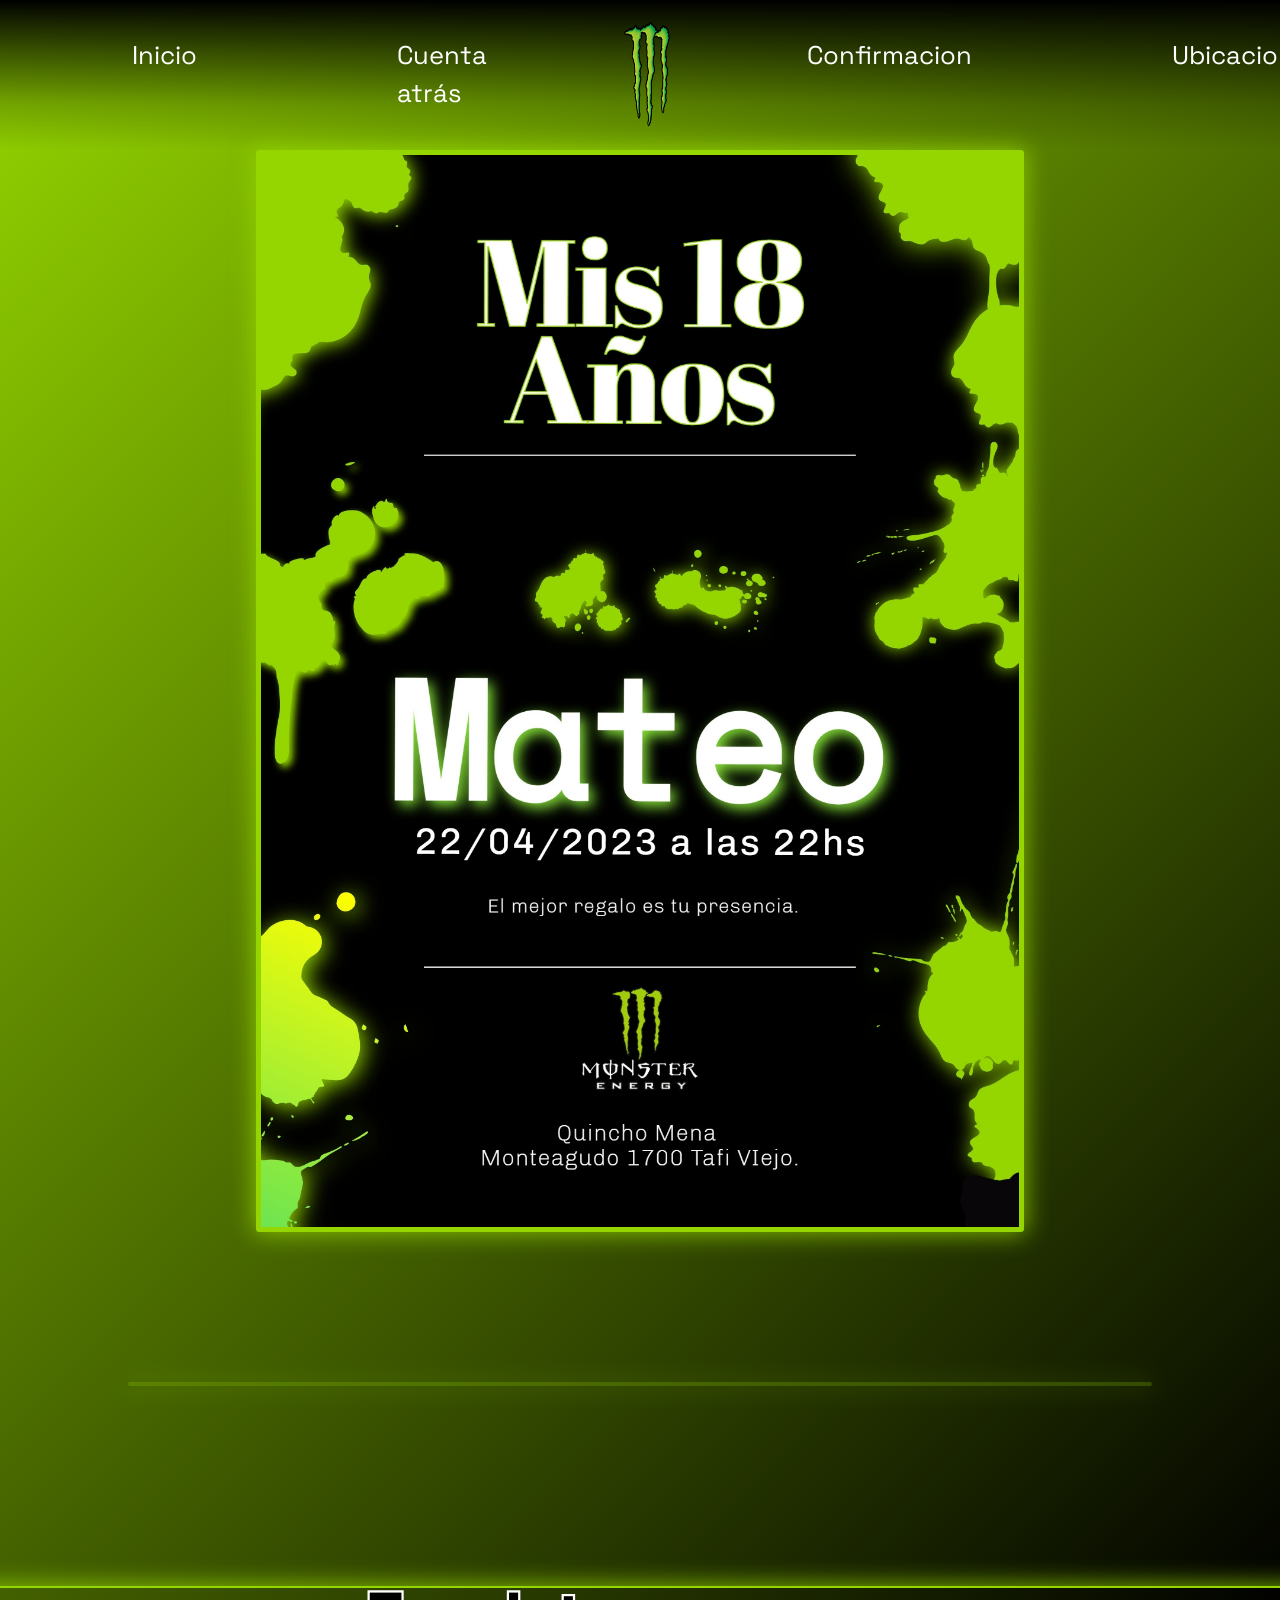
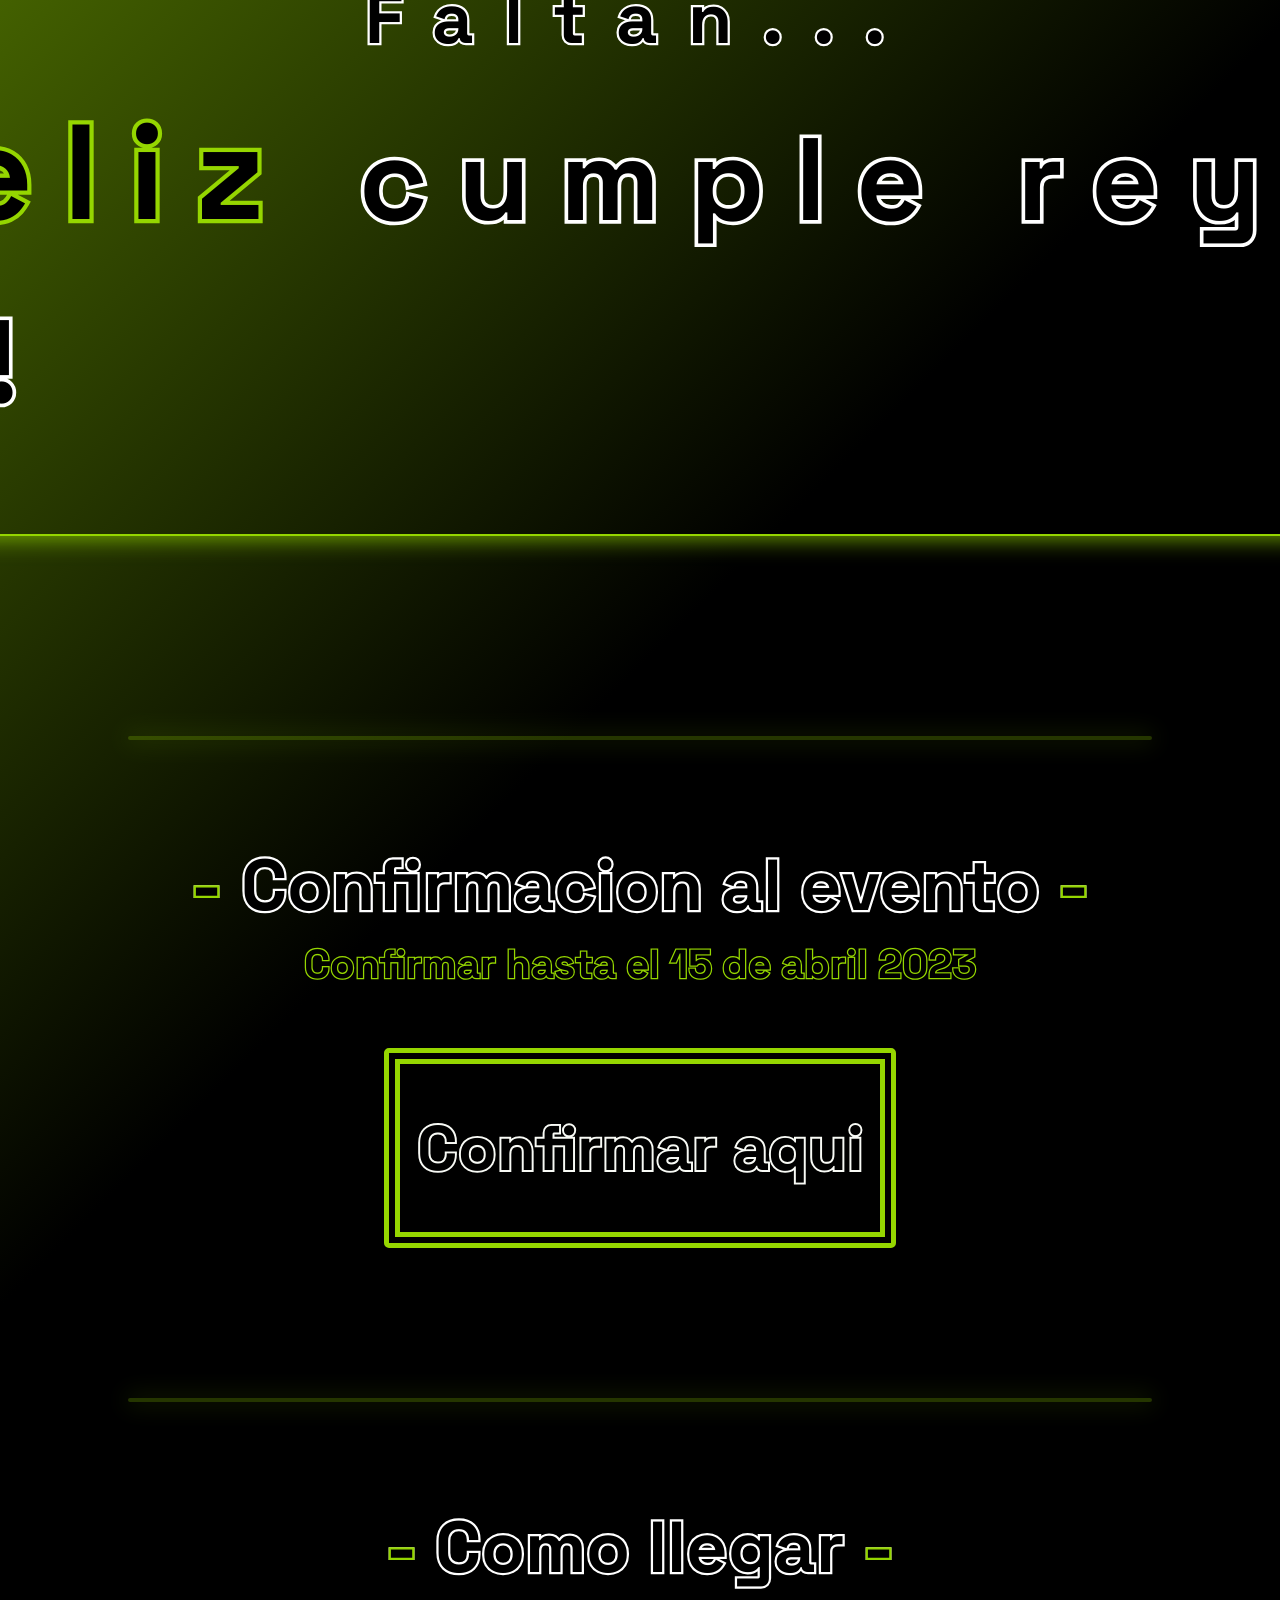
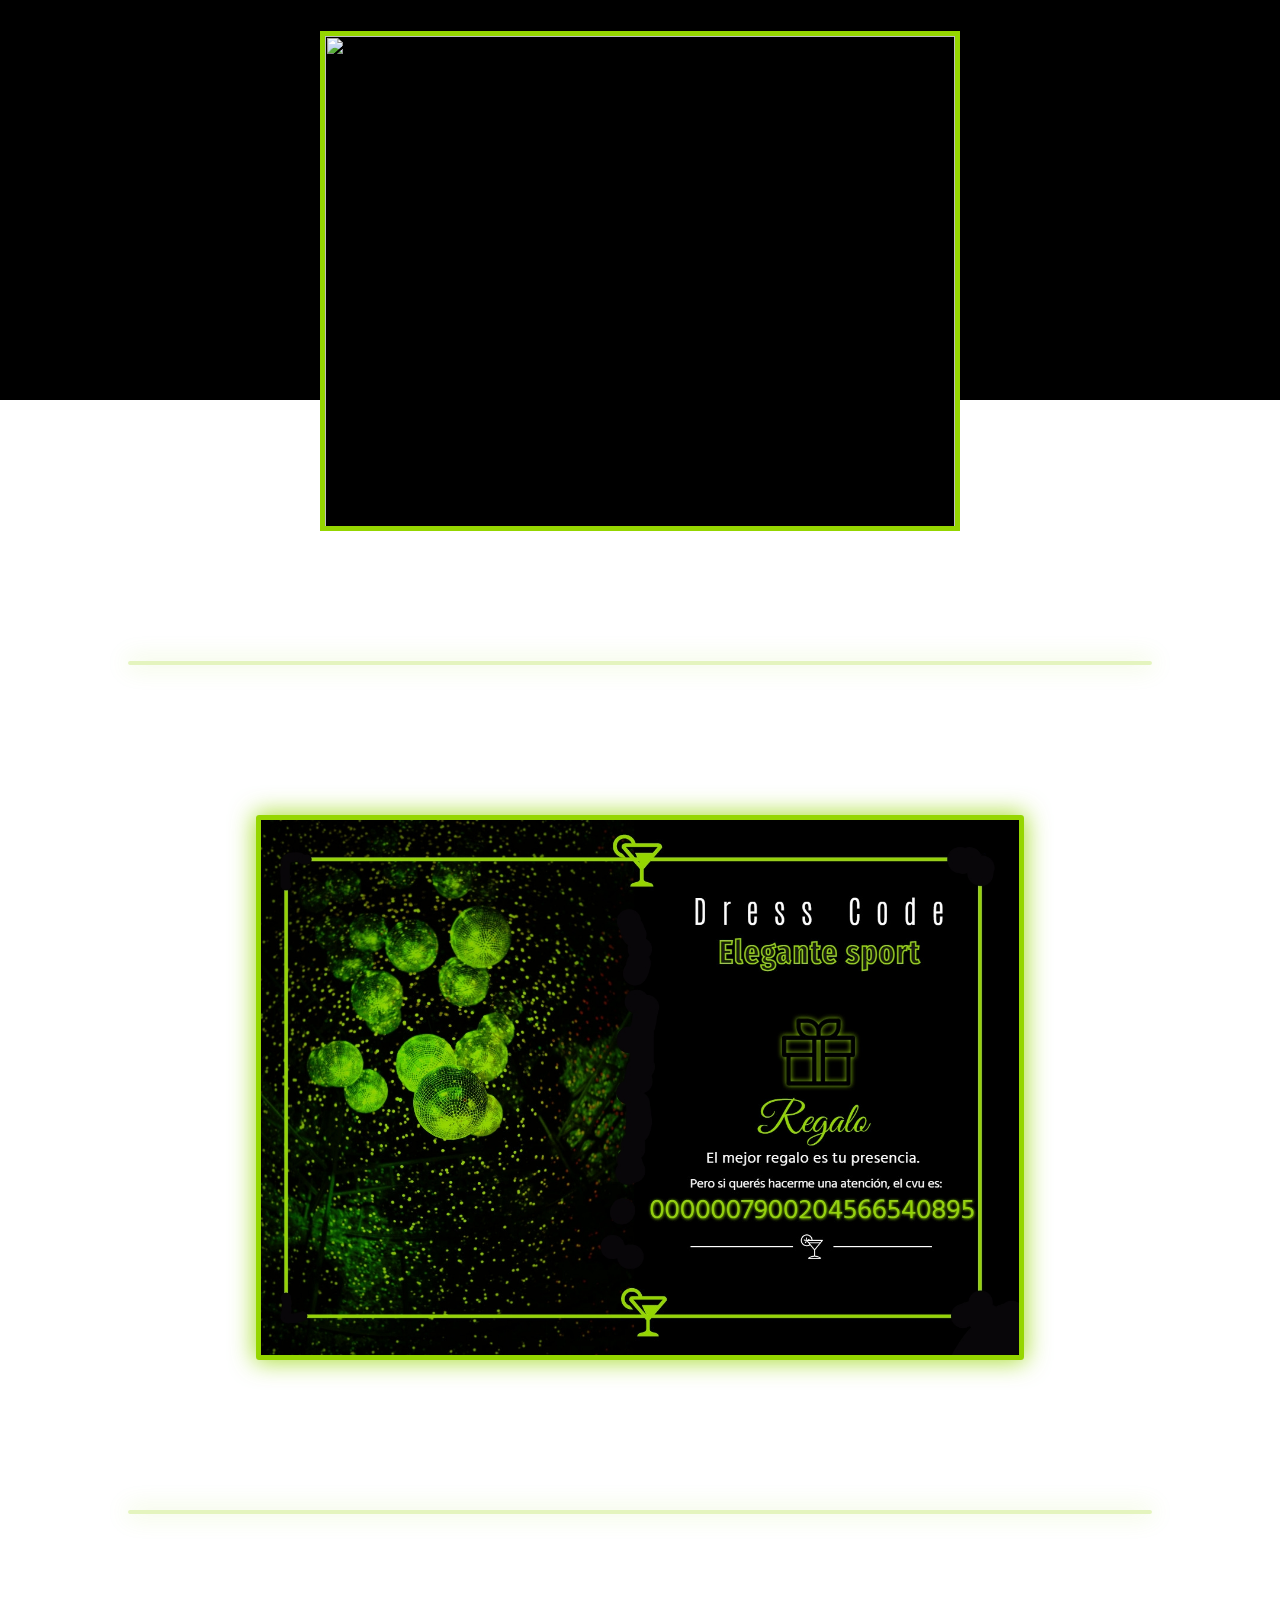
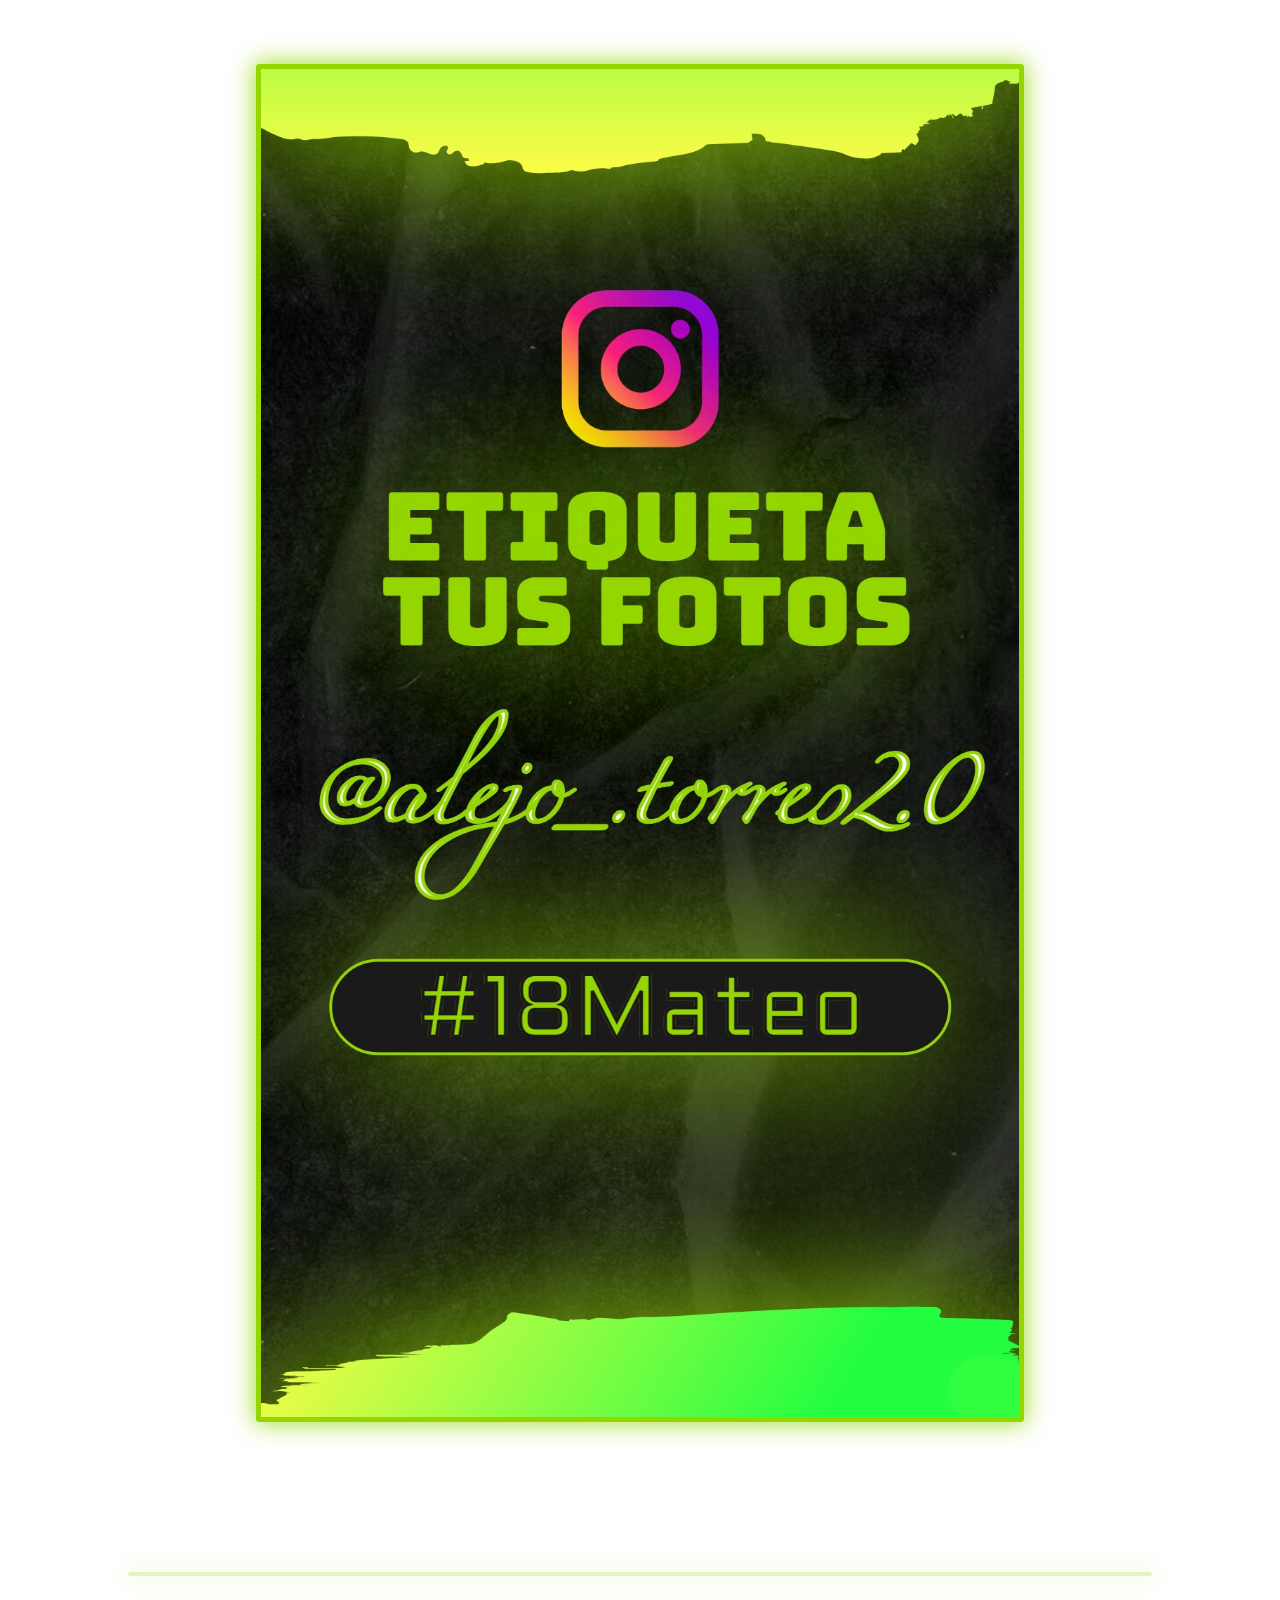
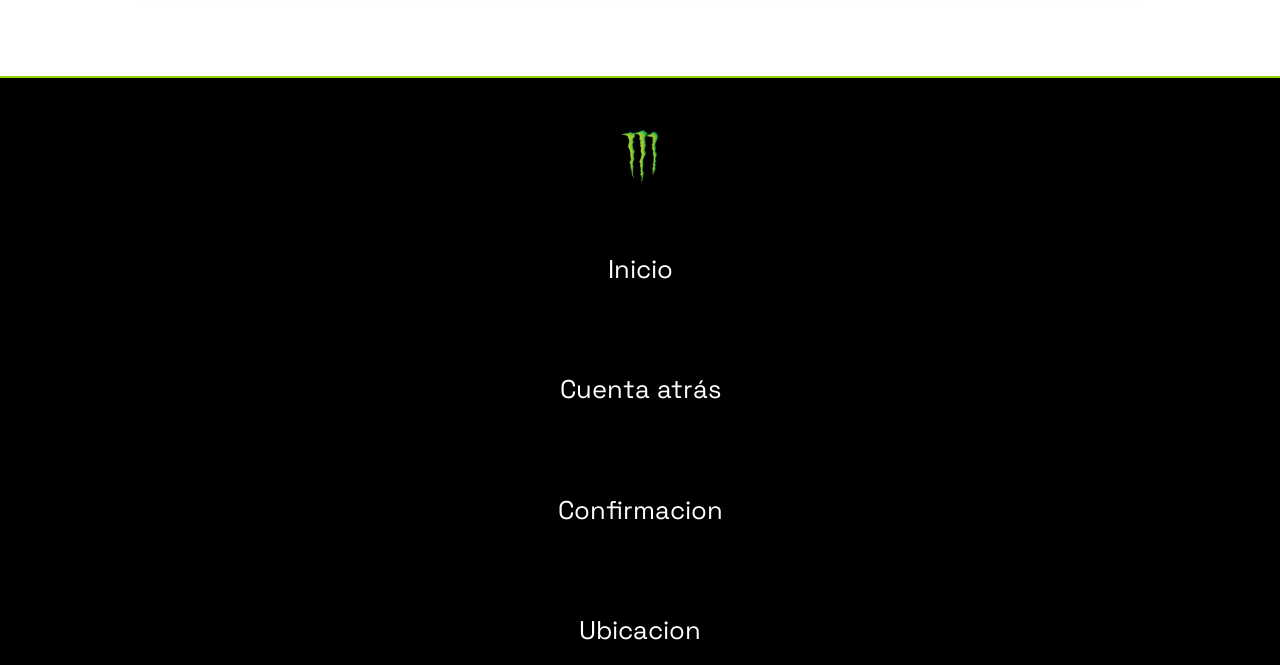
==== commit 157ce35c: "Imagenes de regalo e ig" ====
--- a/index.html
+++ b/index.html
@@ -71,10 +71,12 @@
                     src="https://i.pinimg.com/736x/b2/59/f9/b259f9faf008070639d9b17f045cf5c8.jpg" alt=""></a>
         </section>
         <hr class="Salto">
-        <section class="Mensaje">
-            <h1>Regalo</h1>
-            <h1><span>- </span>CVU: 0000007900204566540895<span> -</span></h1>
-            <h1 style="background-color: #95d600;">TE ESPERO!</h1>
+        <section class="Regalo">
+            <img src="img/regalo drees.jpg" alt="">
+        </section>
+        <hr class="Salto">
+        <section class="Instagram">
+            <img src="img/instagram.jpg" alt="">
         </section>
         <hr class="Salto">
         <footer class="Footer">
--- a/index.css
+++ b/index.css
@@ -17,6 +17,10 @@
 ::-webkit-scrollbar-thumb {
     background-color: #95d600;
     border-radius: 10px;
+}
+
+html {
+    height: 100vh;
 }
 
 body {
@@ -32,6 +36,7 @@
     scroll-behavior: smooth;
     border: none;
     overflow-x: hidden;
+    height: 100vh;
 }
 
 @keyframes gradient {
@@ -323,29 +328,16 @@
     box-shadow: 0px 0px 15px 5px #95d600;
 }
 
-.Mensaje h1 {
-    text-align: center;
-    background-color: white;
-    background-clip: text;
-    -webkit-text-stroke-color: transparent;
-    -webkit-text-stroke-width: calc(1em / 16);
-    -webkit-background-clip: text;
-    color: black;
-    font-size: 8vmin;
-    font-weight: 700;
-    padding: calc(calc(1em / 16) / 2);
-}
-
-.Mensaje span {
-    background-color: #95d600;
-    background-clip: text;
-    -webkit-text-stroke-color: transparent;
-    -webkit-text-stroke-width: calc(1em / 16);
-    -webkit-background-clip: text;
-    color: #000000;
-    font-size: 8vmin;
-    font-weight: 700;
-    padding: calc(calc(1em / 16) / 2);
+.Regalo img {
+    display: flex;
+    margin: auto;
+    margin-top: 150px;
+    width: 60%;
+    margin-bottom: 150px;
+    border: #95d600 5px solid;
+    border-radius: 3px;
+    -webkit-box-shadow: 0px 0px 23px 2px rgba(149, 214, 0, 0.79);
+    box-shadow: 0px 0px 23px 2px rgba(149, 214, 0, 0.79);
 }
 
 .Footer {
@@ -359,6 +351,18 @@
     bottom: 0;
 }
 
+.Instagram img {
+    display: flex;
+    margin: auto;
+    margin-top: 150px;
+    width: 60%;
+    margin-bottom: 150px;
+    border: #95d600 5px solid;
+    border-radius: 3px;
+    -webkit-box-shadow: 0px 0px 23px 2px rgba(149, 214, 0, 0.79);
+    box-shadow: 0px 0px 23px 2px rgba(149, 214, 0, 0.79);
+}
+
 @media only screen and (max-width: 600px) {
     html {
         margin-right: 0;
@@ -367,7 +371,7 @@
 }
 
 @media only screen and (max-width: 600px) {
-    .Presentacion img  {
+    .Presentacion img {
         width: 100%;
         border: none;
         border-bottom: #95d600 2px solid;
@@ -378,7 +382,29 @@
 }
 
 @media only screen and (max-width: 600px) {
-    .Mensaje span  {
+    .Instagram img {
+        width: 100%;
+        border: none;
+        border-bottom: #95d600 2px solid;
+        border-top: #95d600 2px solid;
+        border-radius: 0%;
+        margin-bottom: 0px;
+    }
+}
+
+@media only screen and (max-width: 600px) {
+    .Regalo img {
+        width: 100%;
+        border: none;
+        border-bottom: #95d600 2px solid;
+        border-top: #95d600 2px solid;
+        border-radius: 0%;
+        margin-bottom: 0px;
+    }
+}
+
+@media only screen and (max-width: 600px) {
+    .Mensaje span {
         display: none;
     }
 }
@@ -412,14 +438,14 @@
     .Dias,
     .Horas,
     .Minutos,
-    .Segundos   {
+    .Segundos {
         font-size: 10vmin;
         letter-spacing: 0px;
     }
 }
 
 @media only screen and (max-width: 600px) {
-    .Countdown  {
+    .Countdown {
         width: 100%;
         height: 300px;
         margin-right: 0;
@@ -430,7 +456,7 @@
 }
 
 @media only screen and (max-width: 600px) {
-    .Titulo-cd  {
+    .Titulo-cd {
         font-size: 5vmin;
         margin: 0;
         letter-spacing: 10px;
@@ -438,32 +464,32 @@
 }
 
 @media only screen and (max-width: 600px) {
-    .Nav  {
+    .Nav {
         background-color: black;
         border-bottom: #95d600 1px solid;
     }
 }
 
 @media only screen and (max-width: 600px) {
-    .Nav-img  {
+    .Nav-img {
         display: none;
     }
 }
 
 @media only screen and (max-width: 600px) {
-    .Nav-item  {
+    .Nav-item {
         margin: auto !important;
     }
 }
 
 @media only screen and (max-width: 600px) {
-    .Boton-nav  {
+    .Boton-nav {
         margin: auto !important;
     }
 }
 
 @media only screen and (max-width: 600px) {
-    .Footer  {
+    .Footer {
         display: none;
     }
-}+}
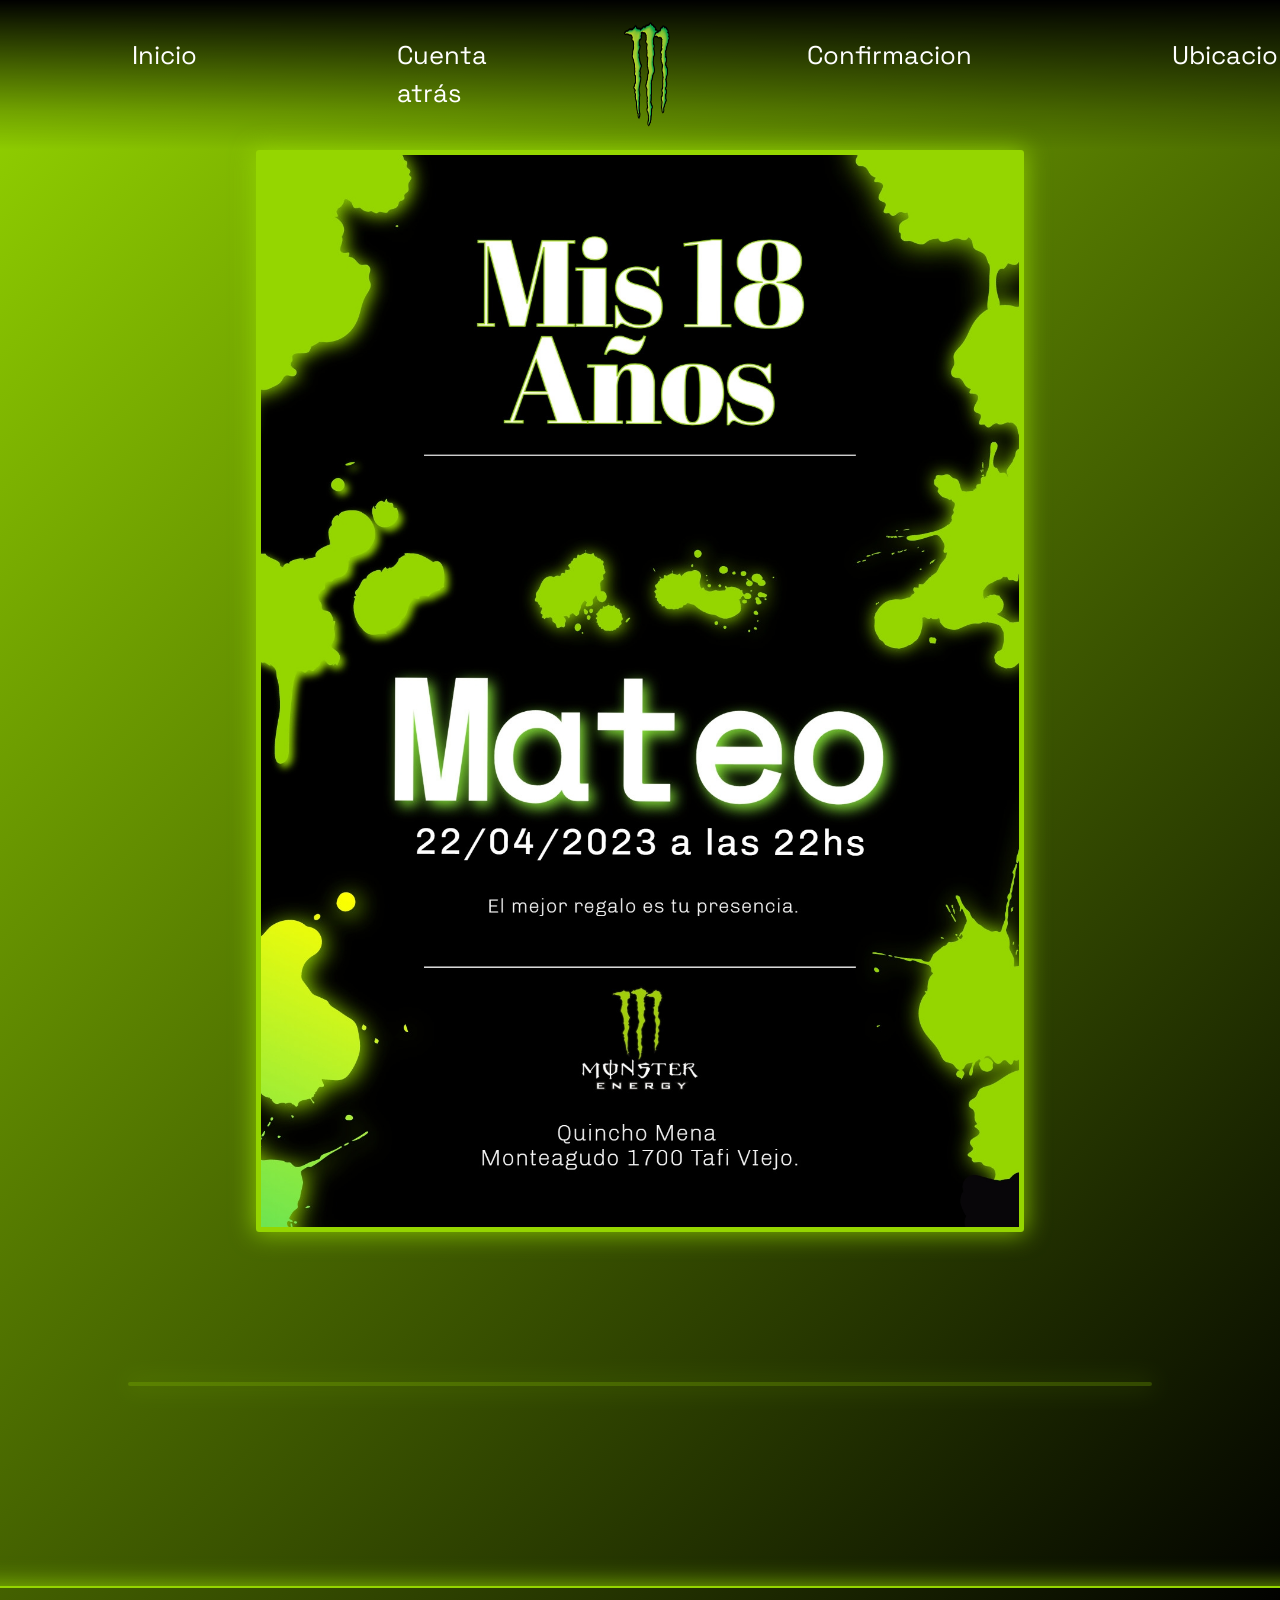
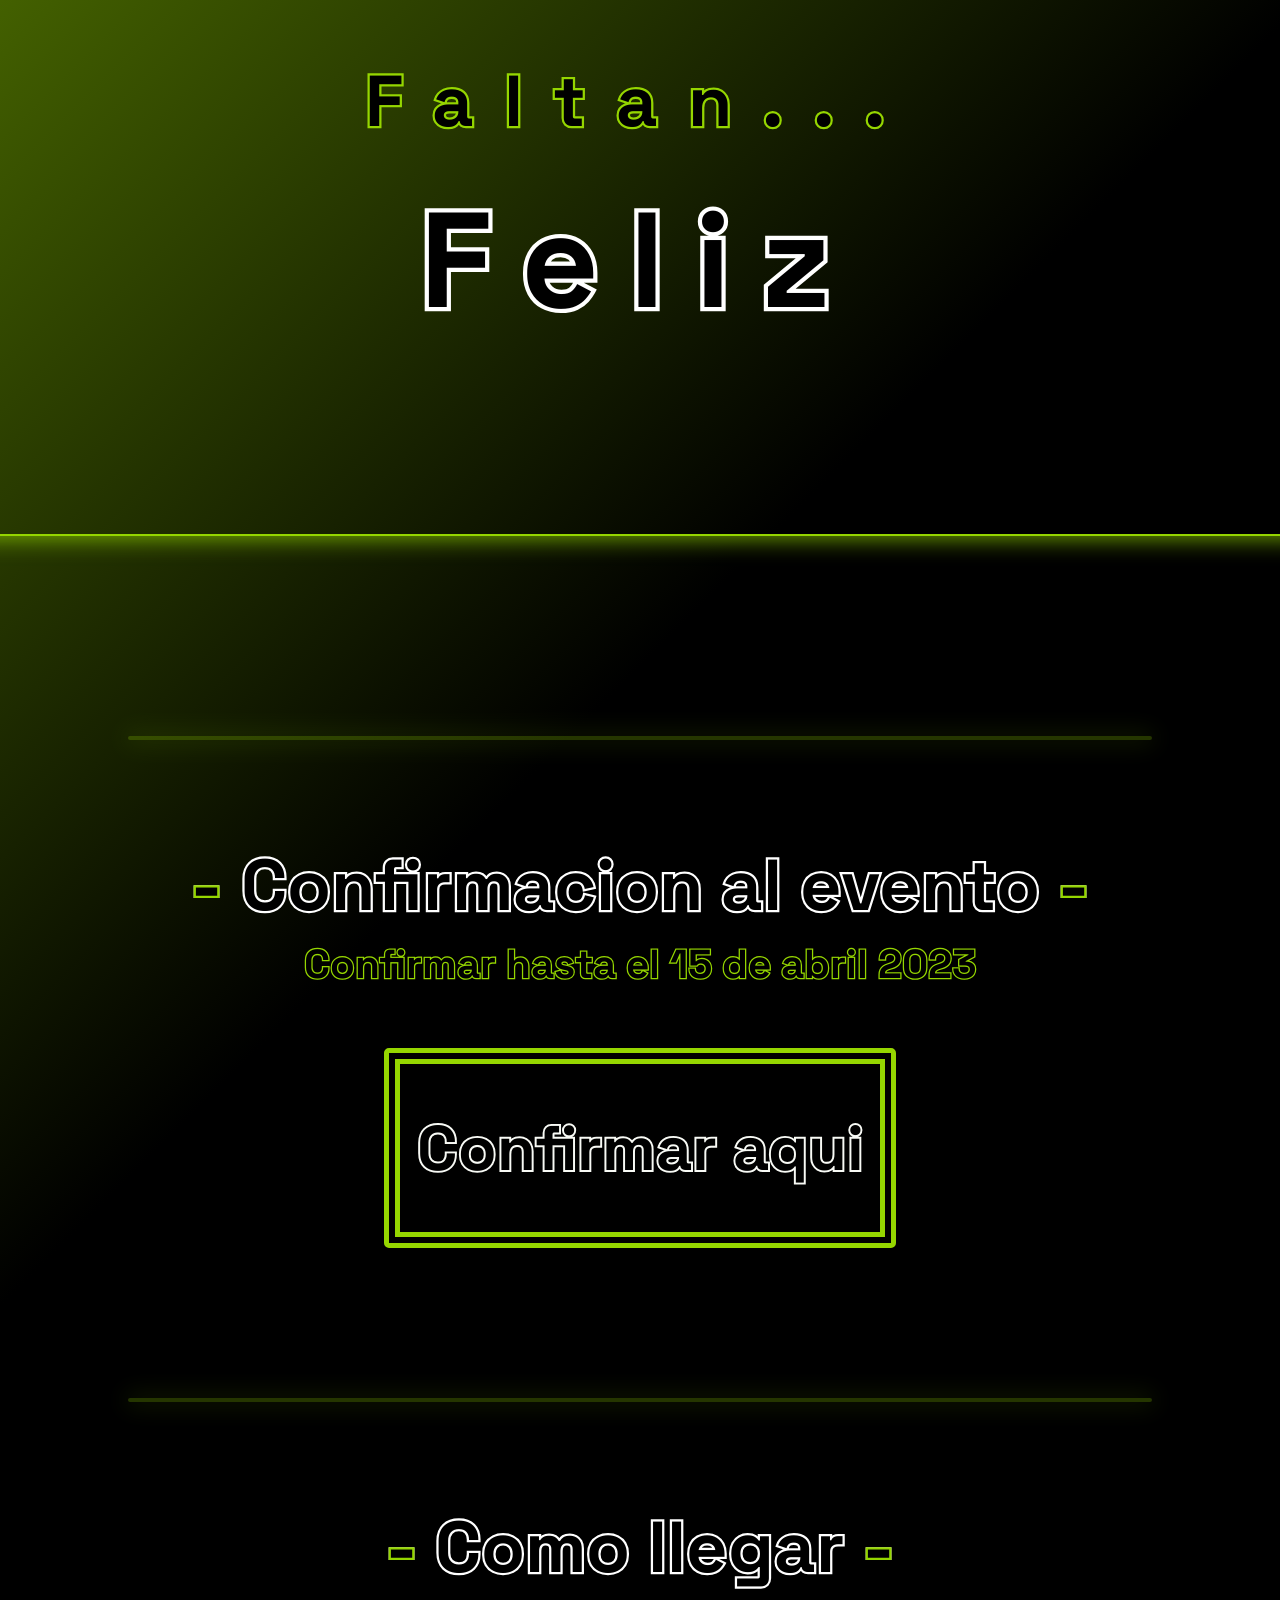
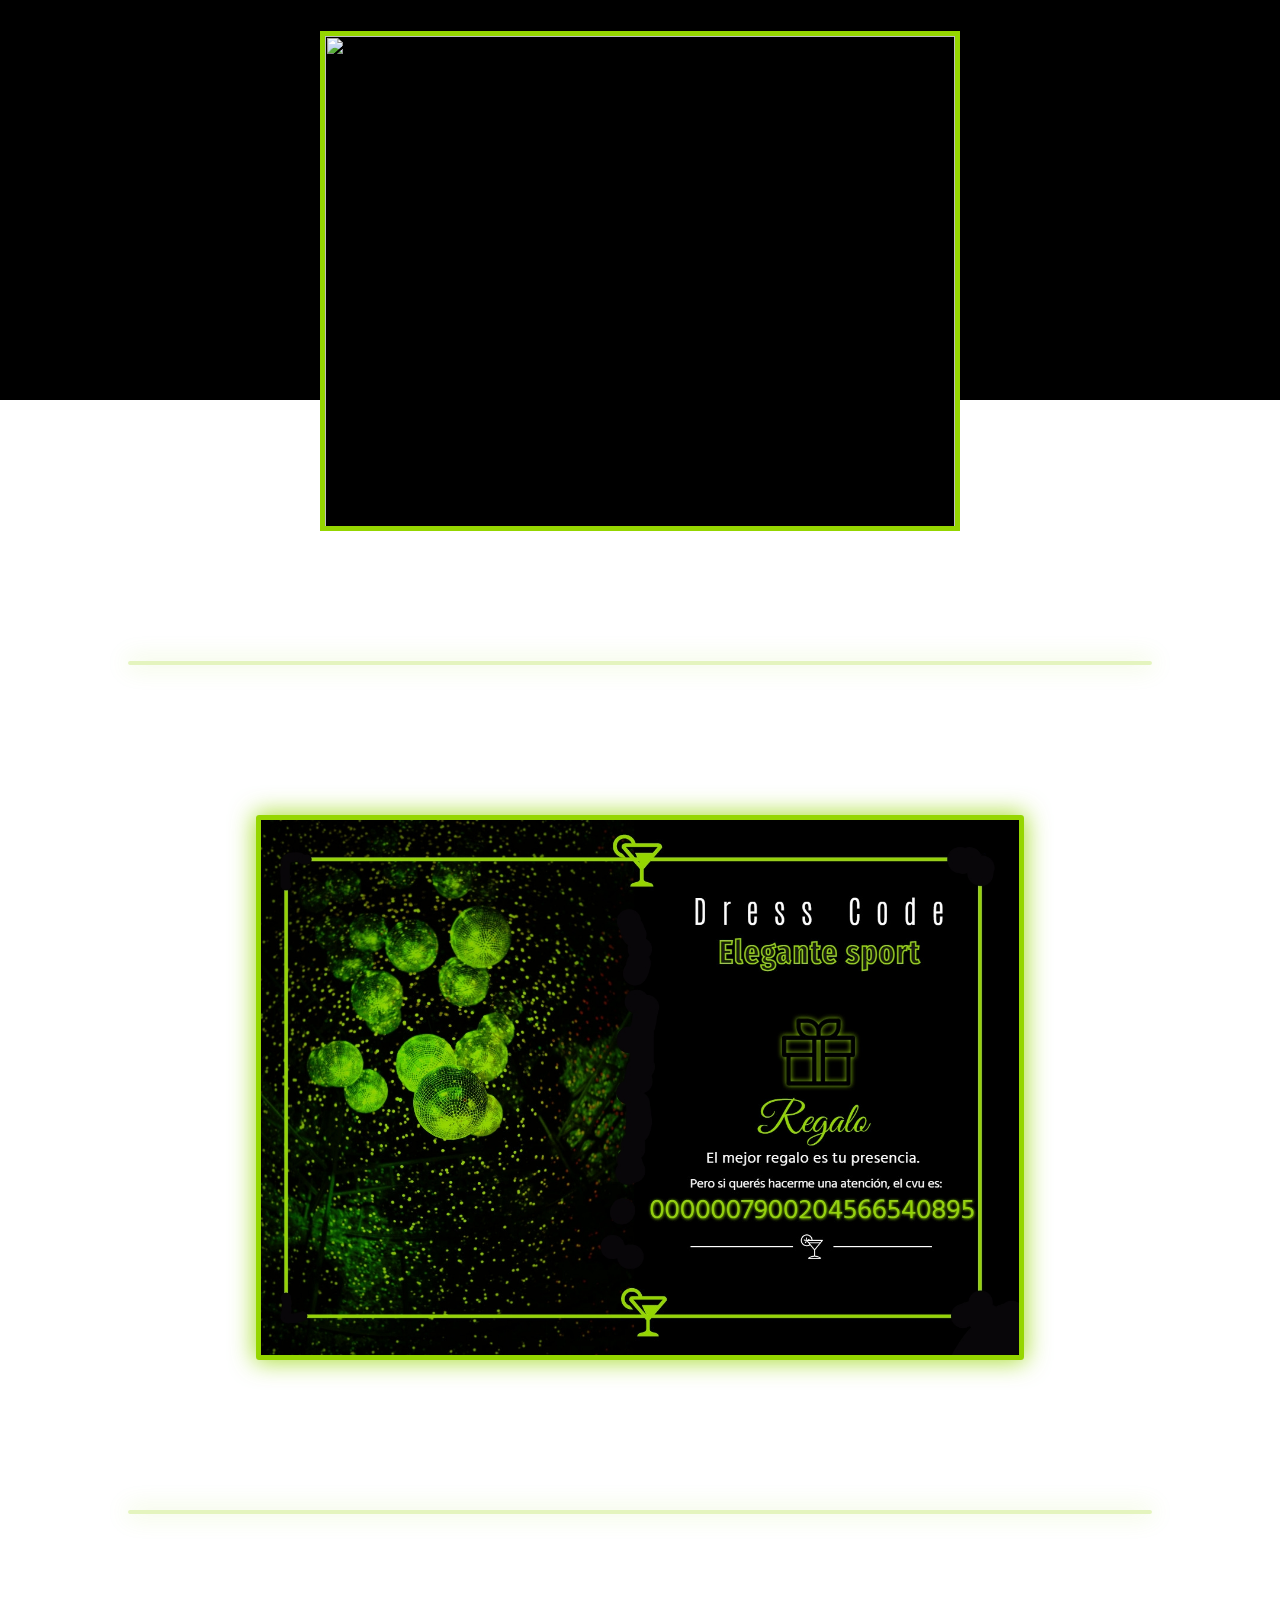
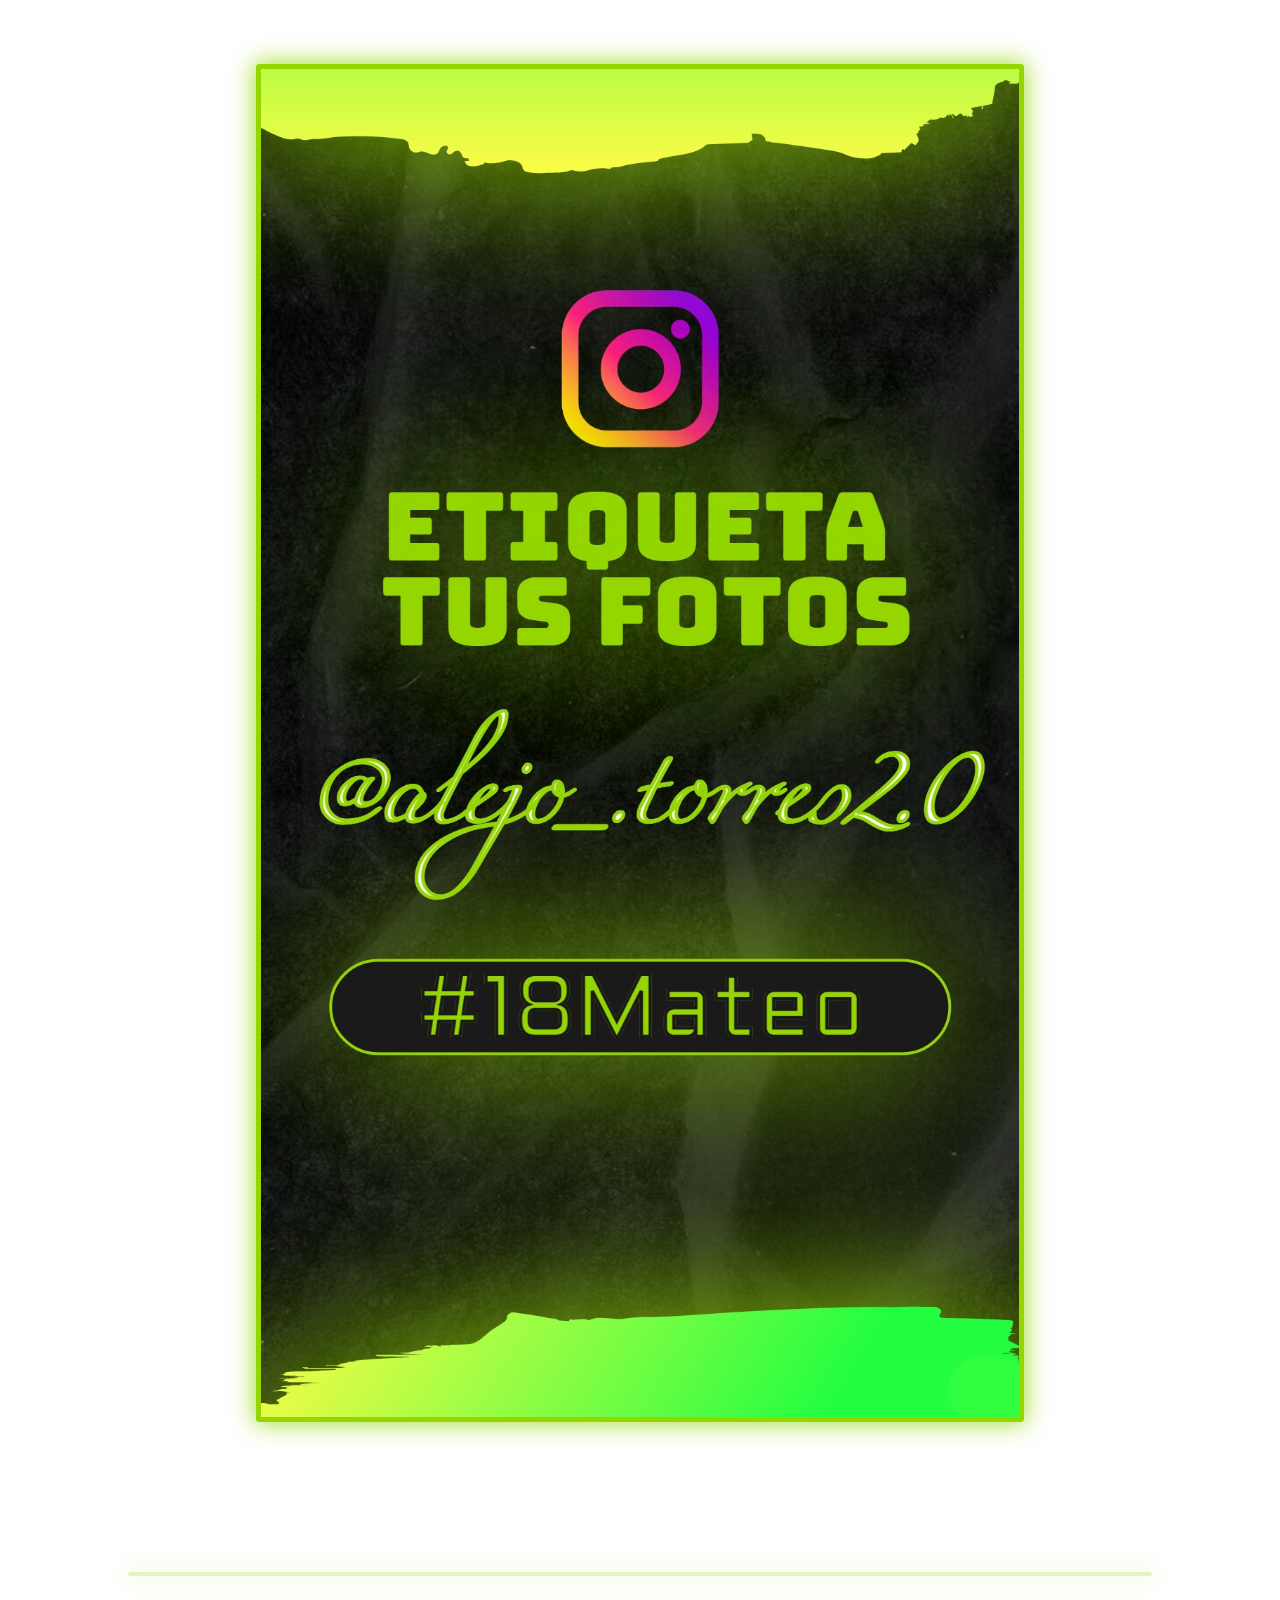
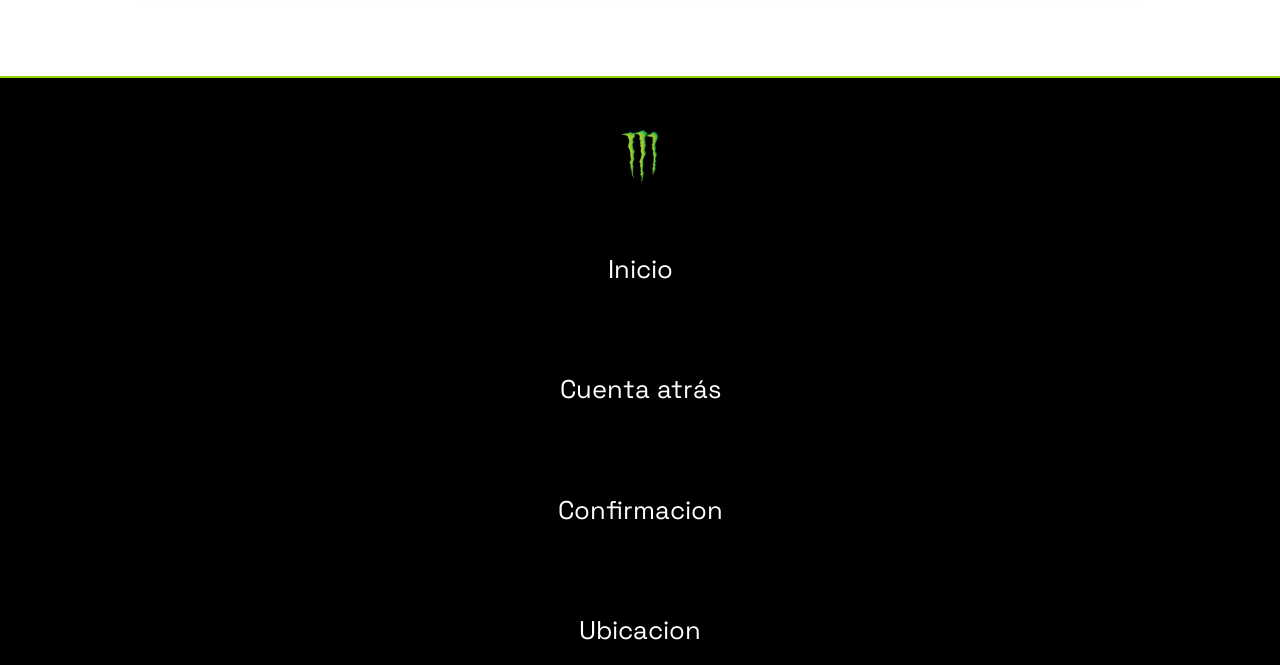
==== commit 8af679ff: "Cambios al responsive" ====
--- a/index.html
+++ b/index.html
@@ -50,12 +50,7 @@
         <hr class="Salto">
         <section id="contador" class="Countdown">
             <h3 class="Titulo-cd">Faltan...</h3>
-            <div class="Numeros">
-                <span class="Dias" id="clock">00</span>
-                <span class="Horas" id="clock2">00</span>
-                <span class="Minutos" id="clock3">00</span>
-                <span class="Segundos" id="clock4">00</span>
-            </div>
+                <span class="Tiempo" id="clock">00</span>
         </section>
         <hr class="Salto">
         <section id="confirmacion" class="Confirmacion">
--- a/index.css
+++ b/index.css
@@ -55,7 +55,7 @@
     display: flex !important;
     padding: 20px !important;
     justify-content: center !important;
-    background: linear-gradient(to bottom, #000, #0003 70%, #0000);
+    background: linear-gradient(to bottom, #000, #0003 75%, #0000);
 }
 
 .Nav-item {
@@ -151,8 +151,8 @@
     scroll-margin-top: 350px;
 }
 
-.Dias {
-    background-color: #95d600;
+.Tiempo {
+    background-color: #ffffff;
     background-clip: text;
     -webkit-text-stroke-color: transparent;
     -webkit-text-stroke-width: calc(1em / 16);
@@ -163,22 +163,8 @@
     padding: calc(calc(1em / 16) / 2);
 }
 
-.Horas,
-.Minutos,
-.Segundos {
-    background-color: white;
-    background-clip: text;
-    -webkit-text-stroke-color: transparent;
-    -webkit-text-stroke-width: calc(1em / 16);
-    -webkit-background-clip: text;
-    color: black;
-    font-size: 13vmin;
-    font-weight: 700;
-    padding: calc(calc(1em / 16) / 2);
-}
-
 .Titulo-cd {
-    background-color: white;
+    background-color: #95d600;
     background-clip: text;
     -webkit-text-stroke-color: transparent;
     -webkit-text-stroke-width: calc(1em / 16);
@@ -395,11 +381,13 @@
 @media only screen and (max-width: 600px) {
     .Regalo img {
         width: 100%;
+        height: 100%;
         border: none;
         border-bottom: #95d600 2px solid;
         border-top: #95d600 2px solid;
         border-radius: 0%;
         margin-bottom: 0px;
+        margin-top: 0px;
     }
 }
 
@@ -435,12 +423,9 @@
 }
 
 @media only screen and (max-width: 600px) {
-    .Dias,
-    .Horas,
-    .Minutos,
-    .Segundos {
+    .Tiempo {
         font-size: 10vmin;
-        letter-spacing: 0px;
+        letter-spacing: 10px;
     }
 }
 
@@ -459,18 +444,18 @@
     .Titulo-cd {
         font-size: 5vmin;
         margin: 0;
-        letter-spacing: 10px;
-    }
-}
-
-@media only screen and (max-width: 600px) {
+        letter-spacing: 5px;
+    }
+}
+
+@media only screen and (max-width: 1000px) {
     .Nav {
         background-color: black;
         border-bottom: #95d600 1px solid;
     }
 }
 
-@media only screen and (max-width: 600px) {
+@media only screen and (max-width: 1000px) {
     .Nav-img {
         display: none;
     }
@@ -479,6 +464,8 @@
 @media only screen and (max-width: 600px) {
     .Nav-item {
         margin: auto !important;
+        padding-left: 0px;
+        padding-right: 0px;
     }
 }
 
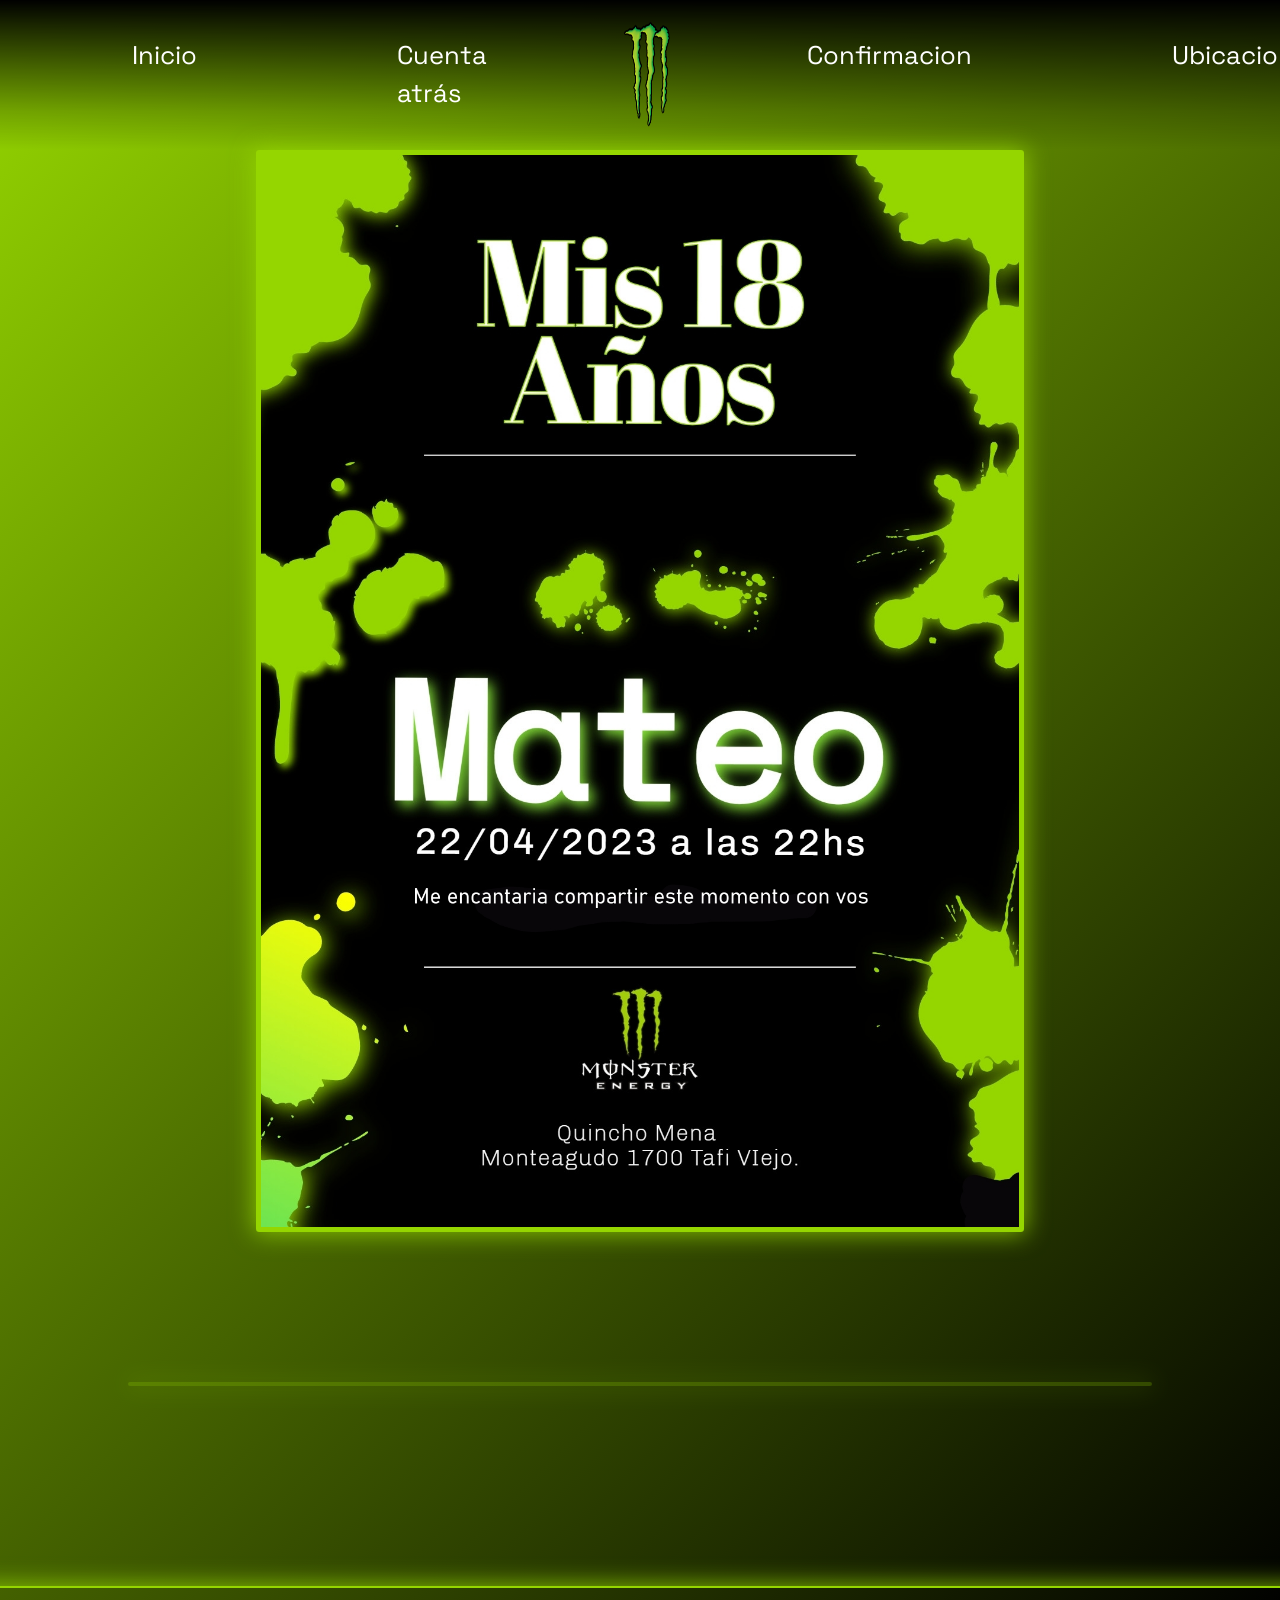
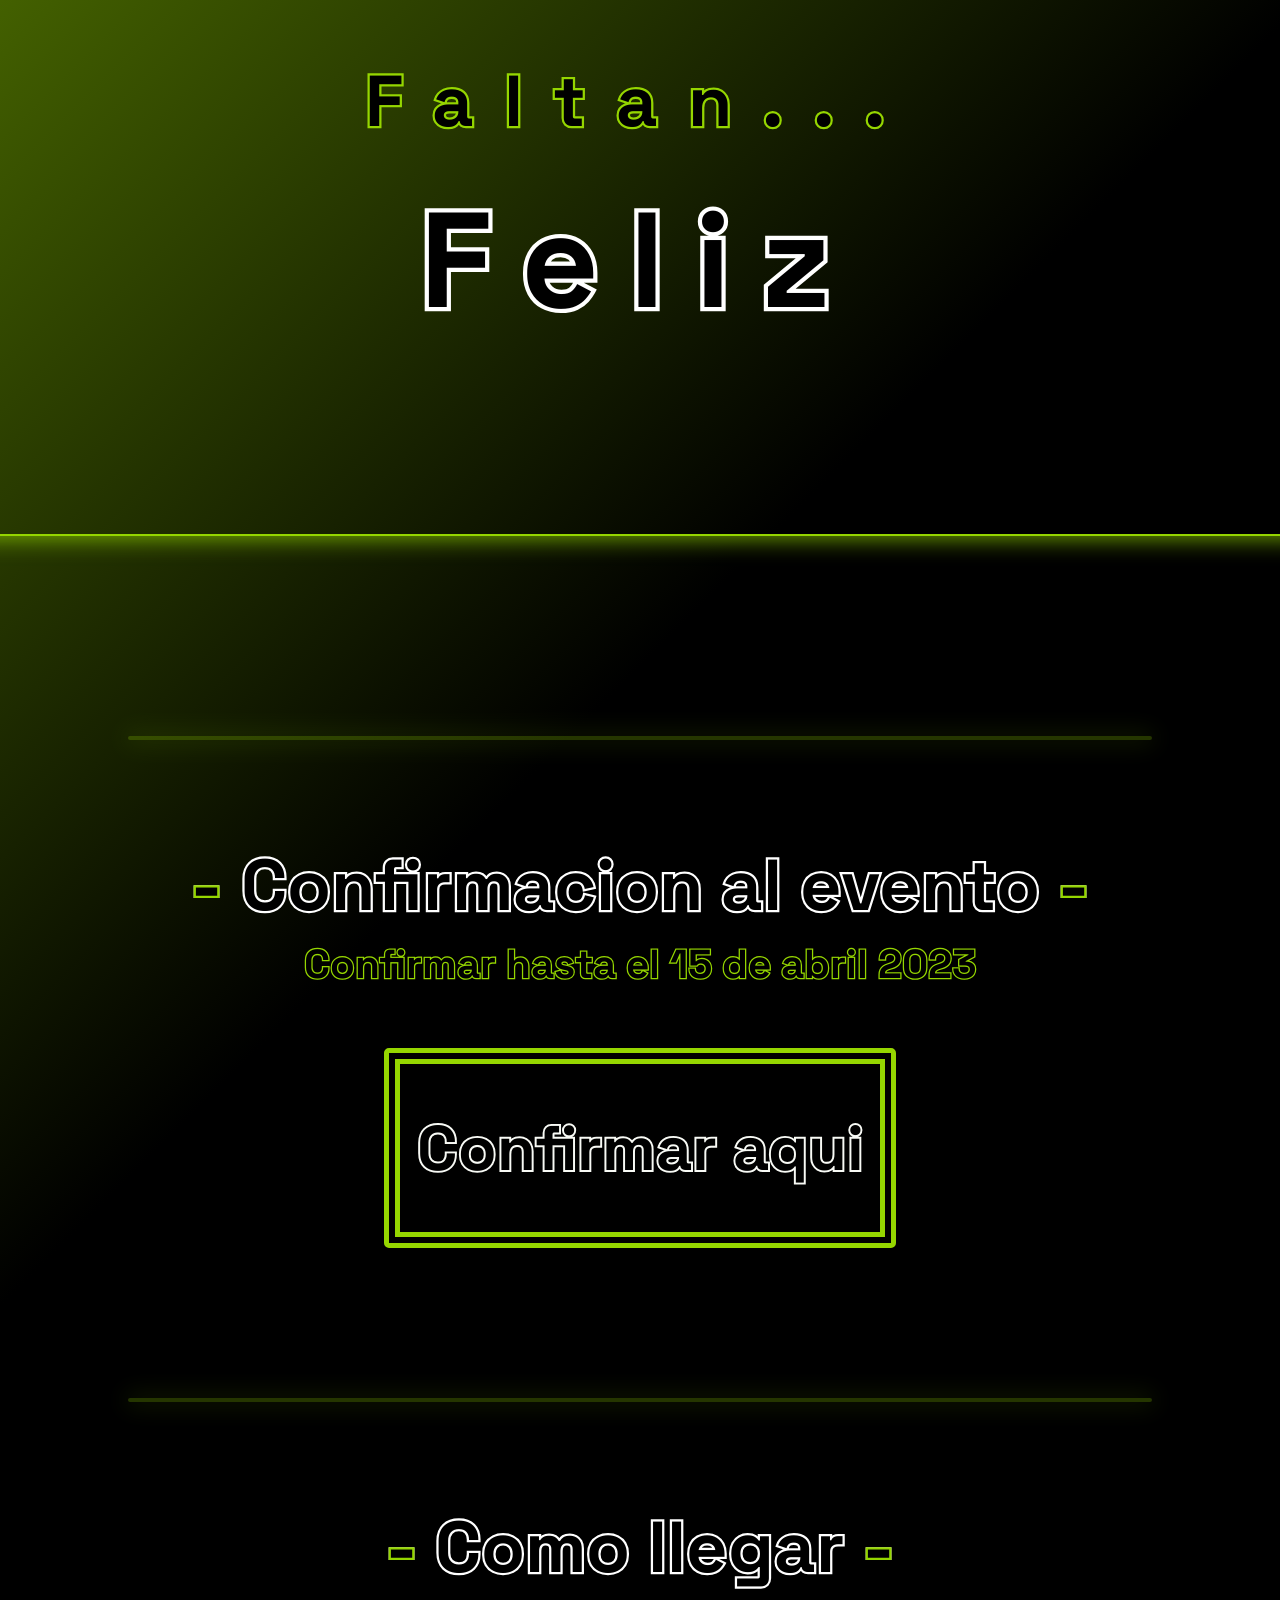
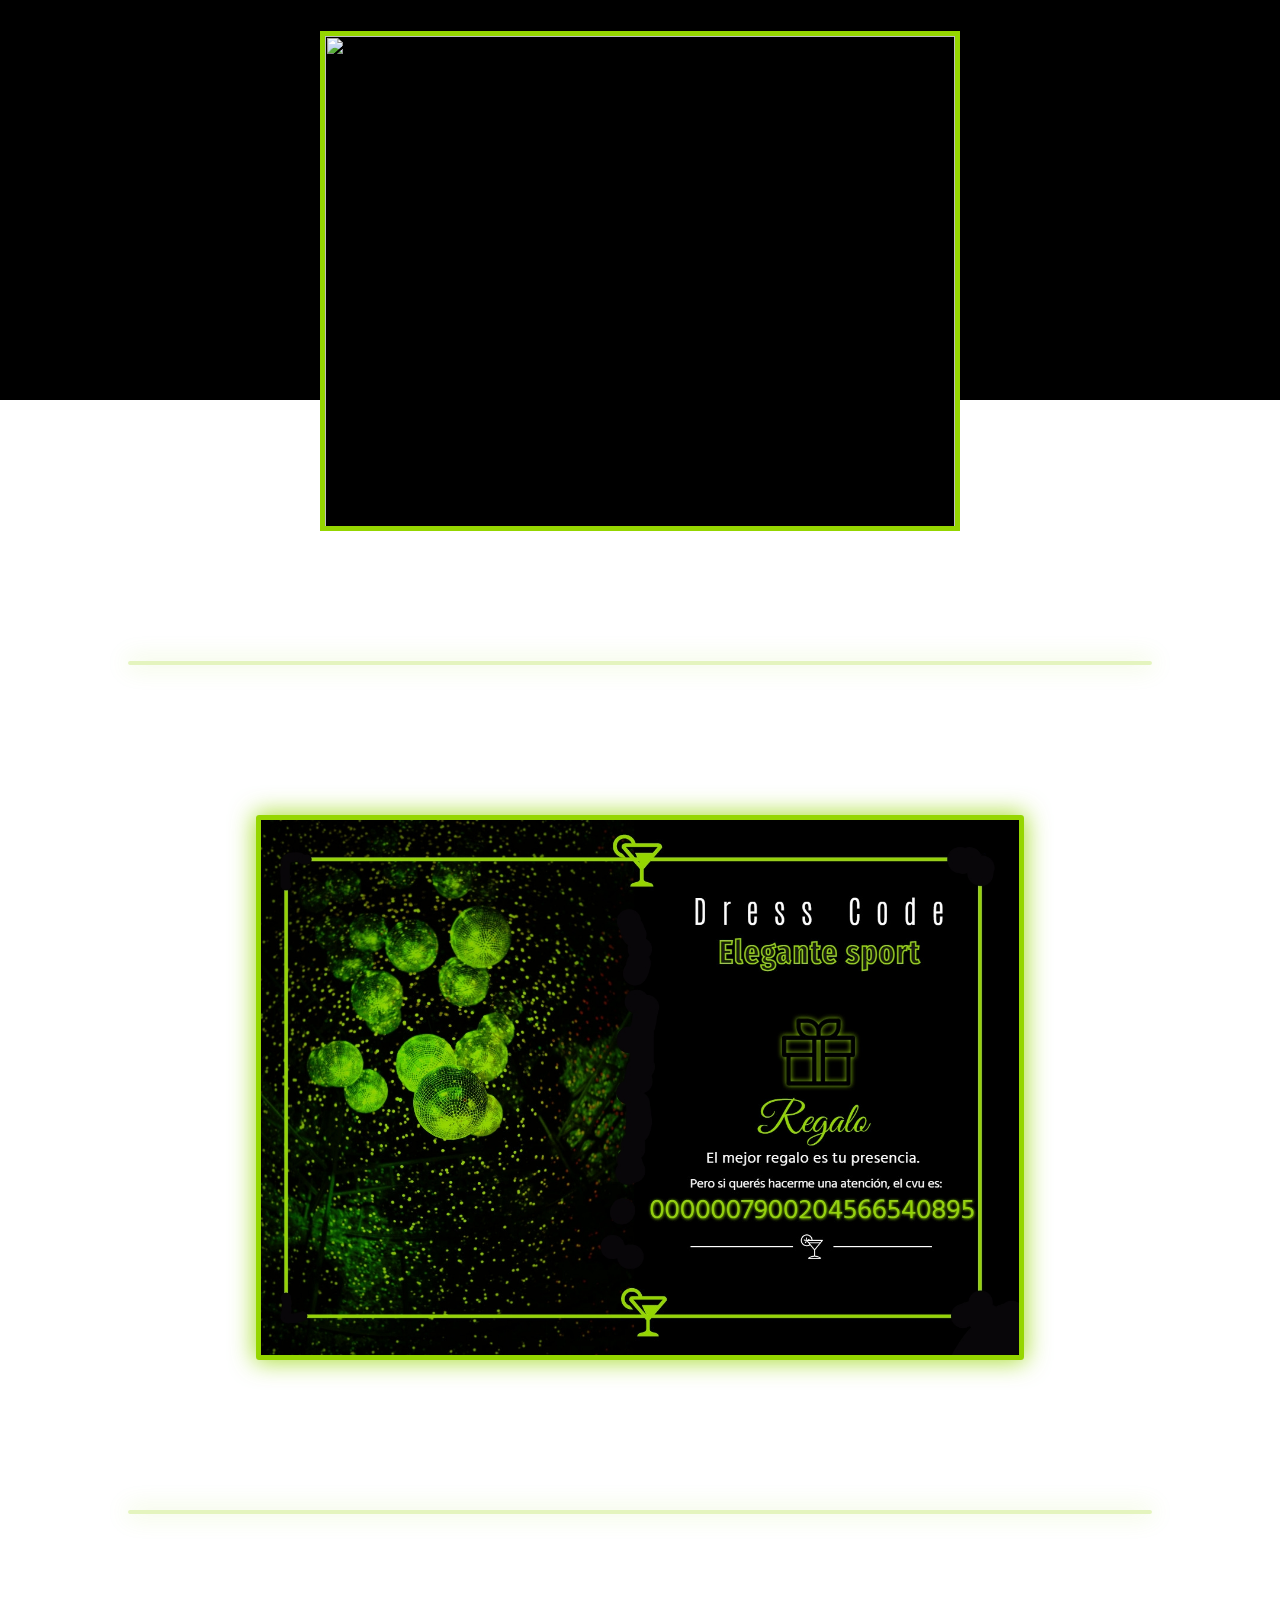
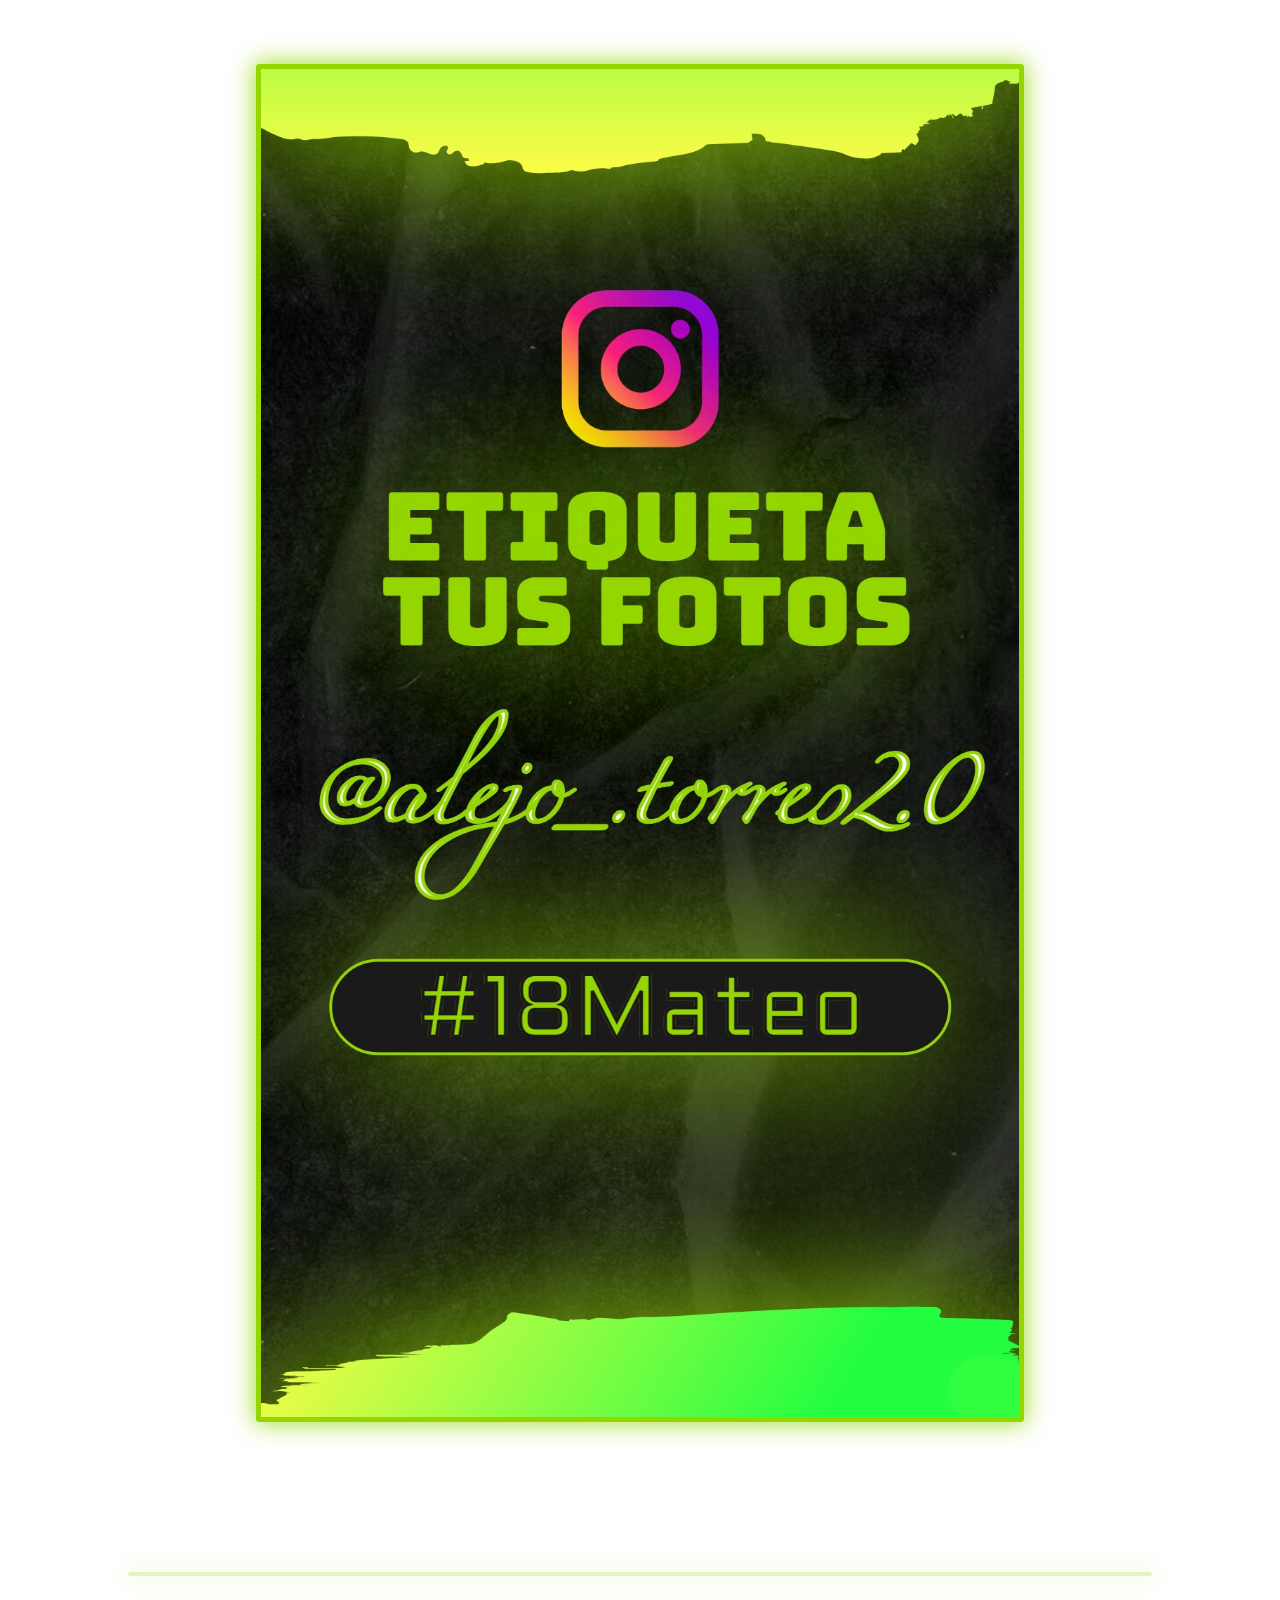
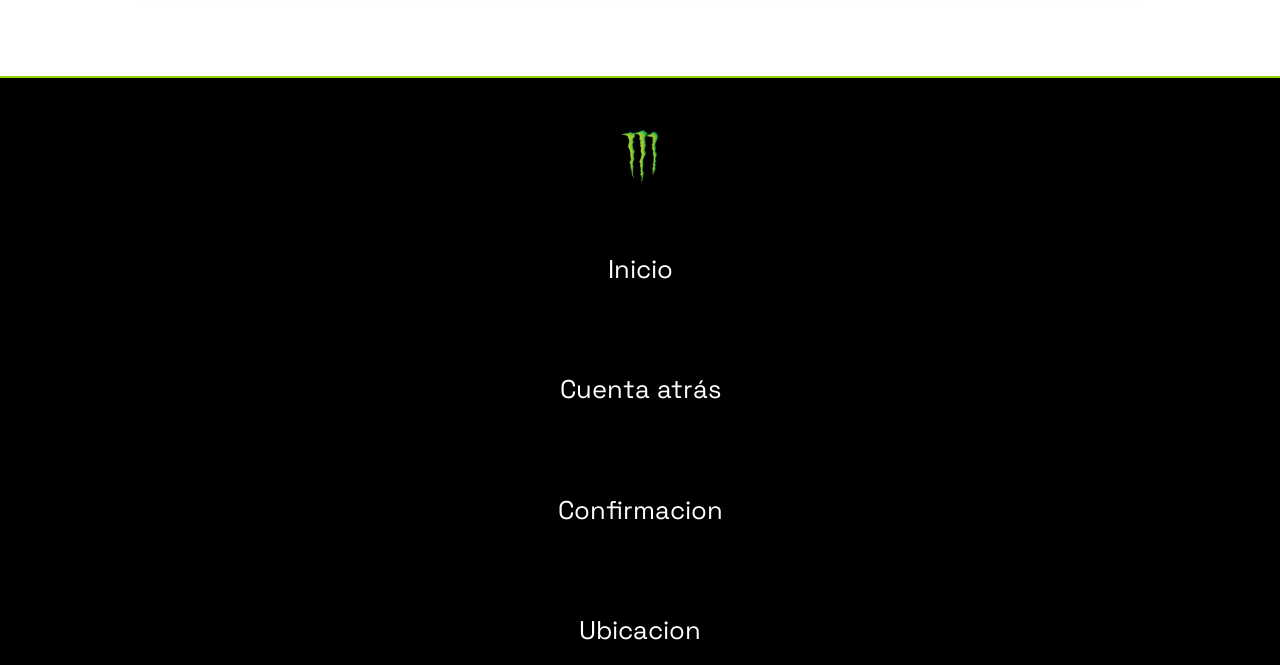
==== commit c575c3b2: "Cambios en imagenes" ====
--- a/index.html
+++ b/index.html
@@ -5,7 +5,7 @@
     <meta charset="UTF-8">
     <meta http-equiv="X-UA-Compatible" content="IE=edge">
     <meta name="viewport" content="width=device-width, initial-scale=1.0">
-    <title>18 Ramiro</title>
+    <title>18 Mateo</title>
     <link rel="stylesheet" href="index.css">
     <link rel="preconnect" href="https://fonts.googleapis.com">
     <link rel="preconnect" href="https://fonts.gstatic.com" crossorigin>
@@ -62,7 +62,7 @@
         <section id="ubicacion" class="Ubicacion">
             <h1><span>- </span>Como llegar<span> -</span></h1>
             <a target="_blank"
-                href="https://www.google.com/maps/dir/-26.7845632,-65.2378112/QUINCHO+MENA/@-26.7580221,-65.2822485,13z/data=!3m1!4b1!4m9!4m8!1m1!4e1!1m5!1m1!1s0x942267a0f90171bf:0x2490a7f01114f752!2m2!1d-65.2737367!2d-26.730071"><img
+                href="https://www.google.com/maps/dir//Quincho+%22Mena%22,+Monteagudo+1730,+Taf%C3%AD+Viejo,+Tucum%C3%A1n/@-26.7510517,-65.2849704,13z/data=!4m8!4m7!1m0!1m5!1m1!1s0x942267a0f90171bf:0x2490a7f01114f752!2m2!1d-65.2737367!2d-26.730071"><img
                     src="https://i.pinimg.com/736x/b2/59/f9/b259f9faf008070639d9b17f045cf5c8.jpg" alt=""></a>
         </section>
         <hr class="Salto">
--- a/index.css
+++ b/index.css
@@ -392,6 +392,12 @@
 }
 
 @media only screen and (max-width: 600px) {
+    .Confirmacion button {
+        height: 100px;
+    }
+}
+
+@media only screen and (max-width: 600px) {
     .Mensaje span {
         display: none;
     }
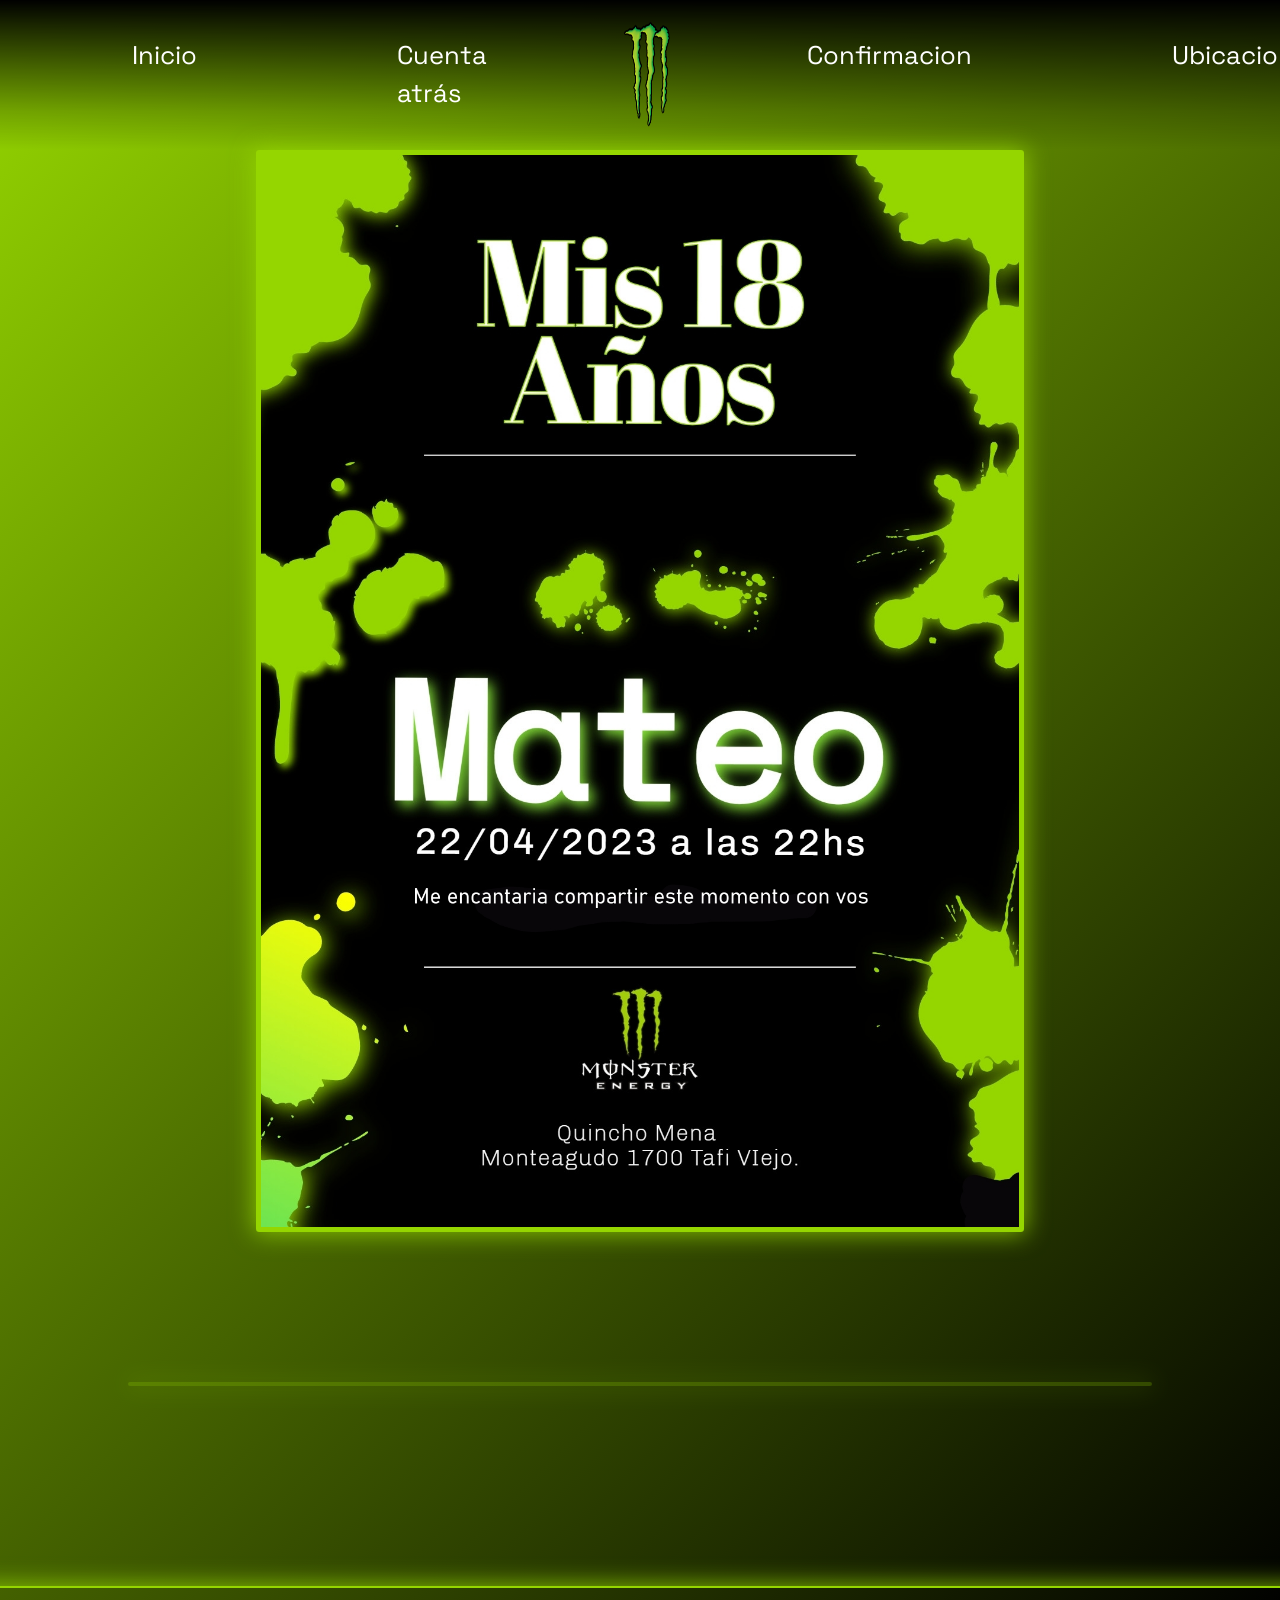
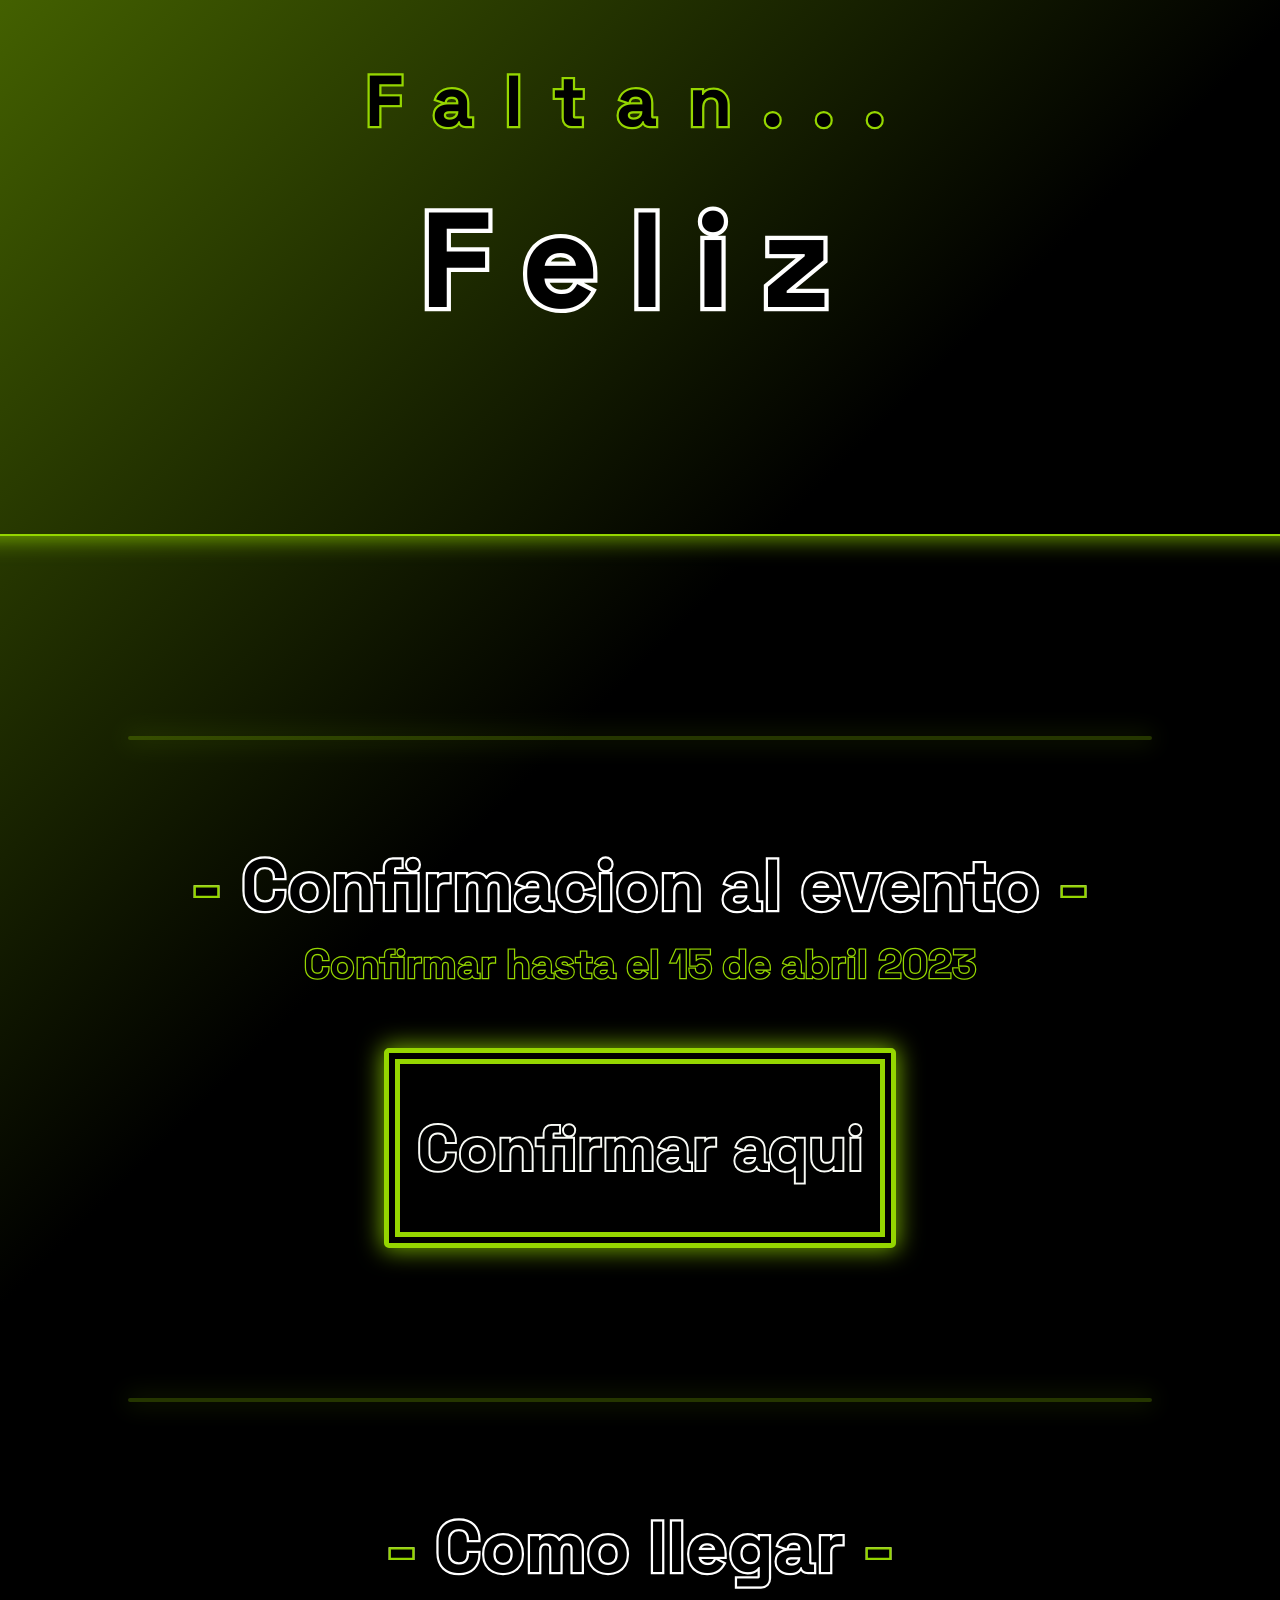
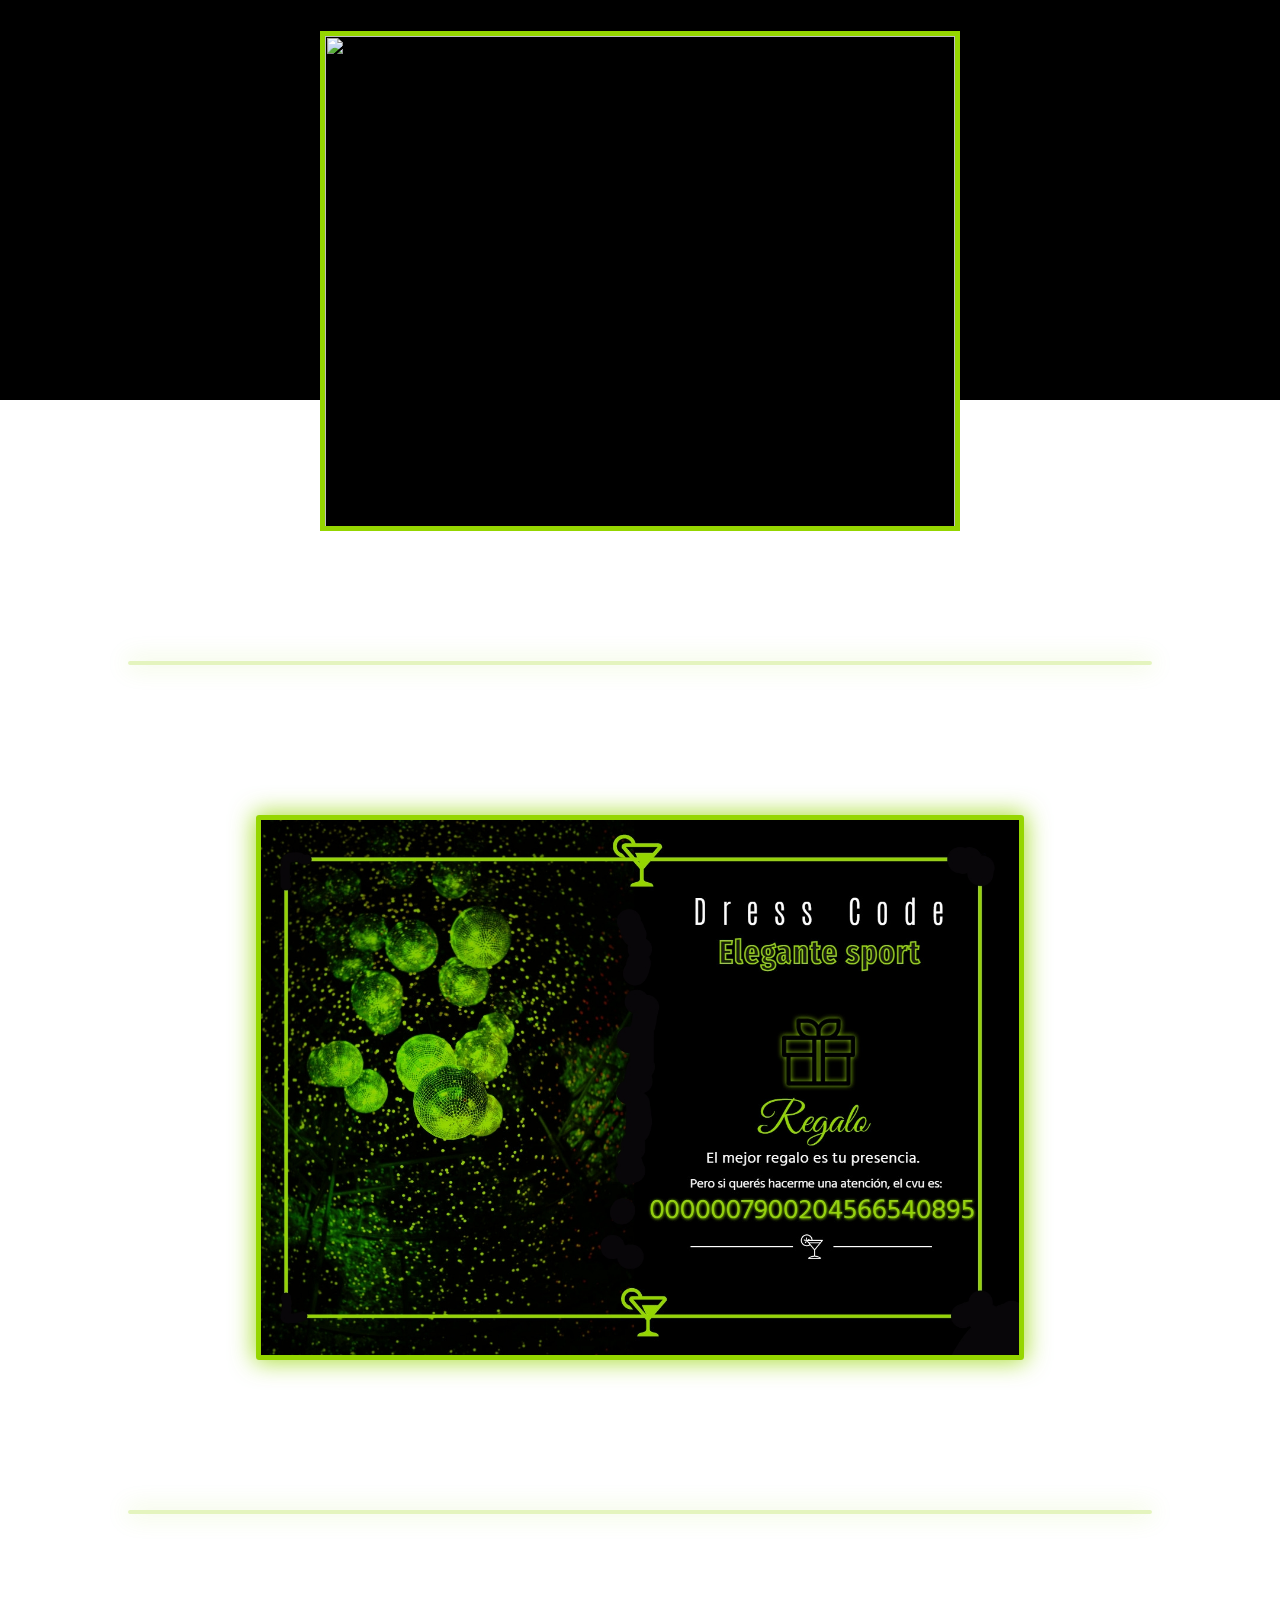
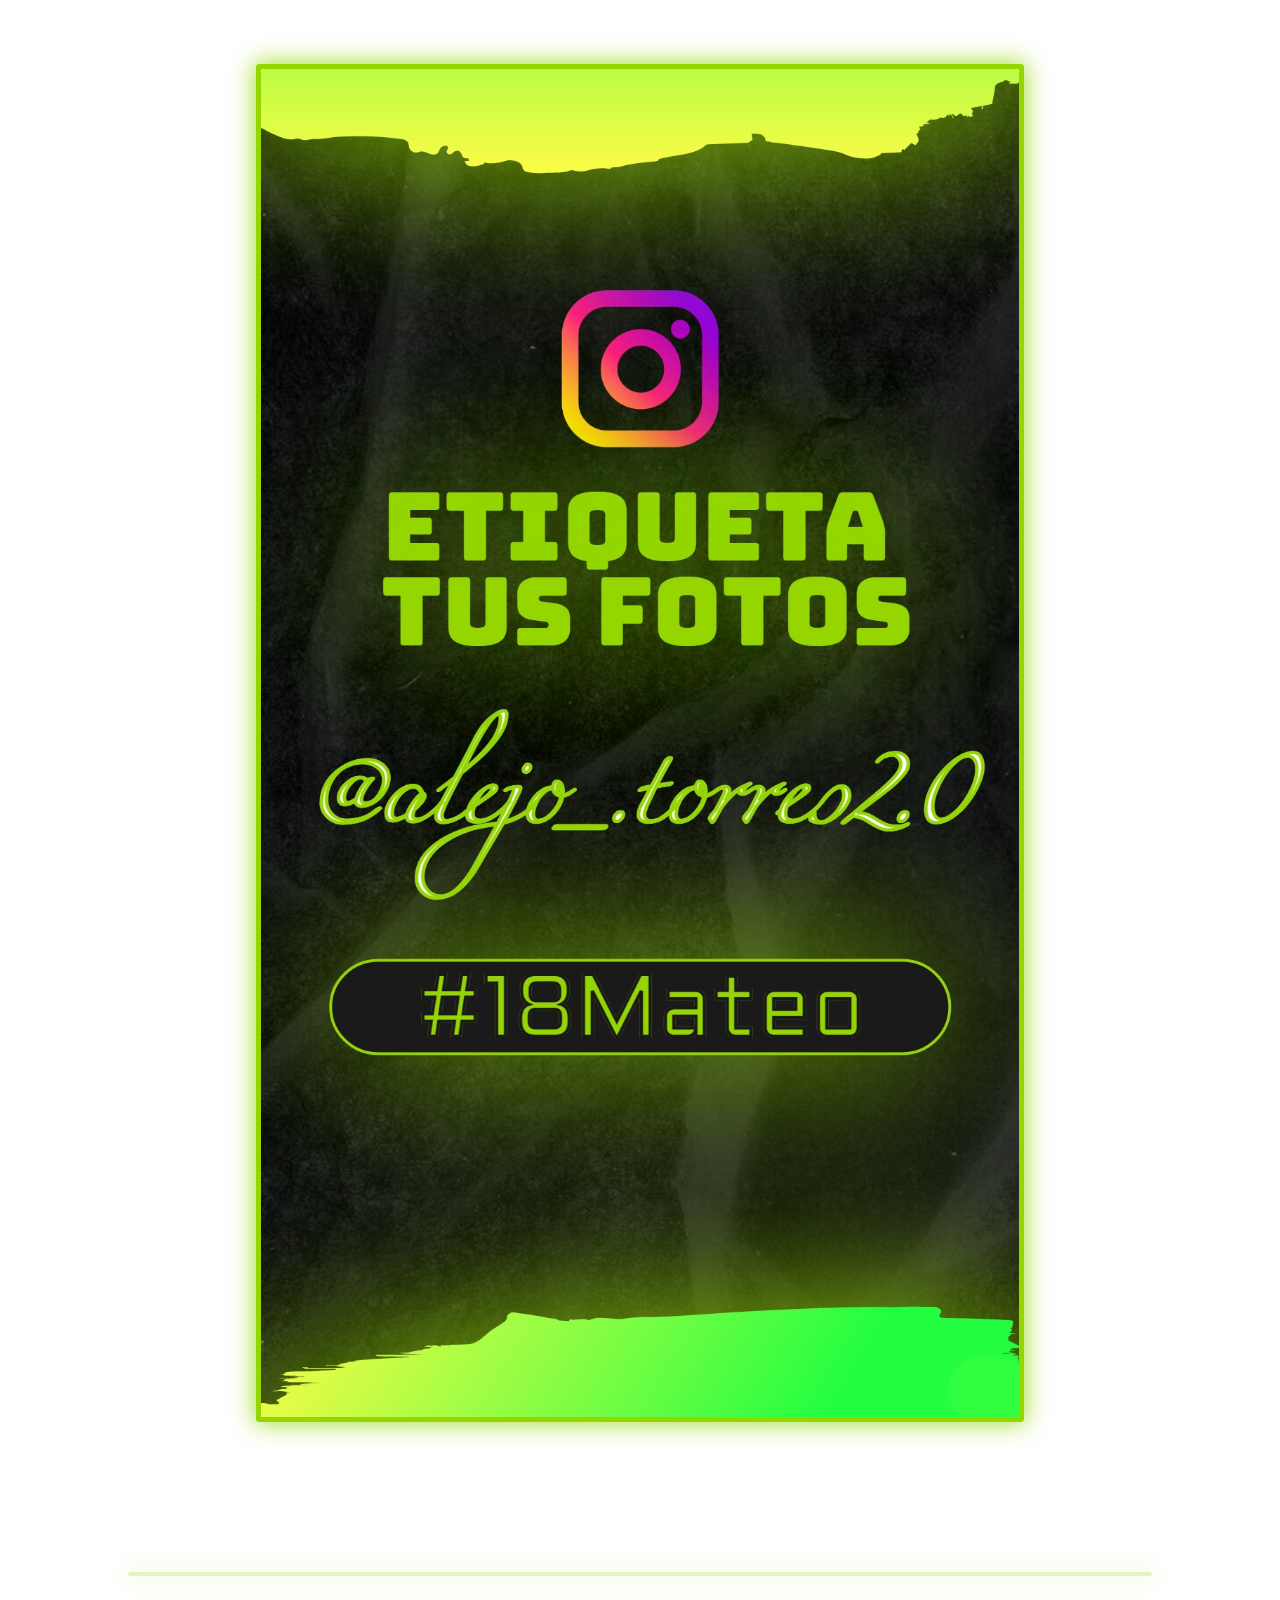
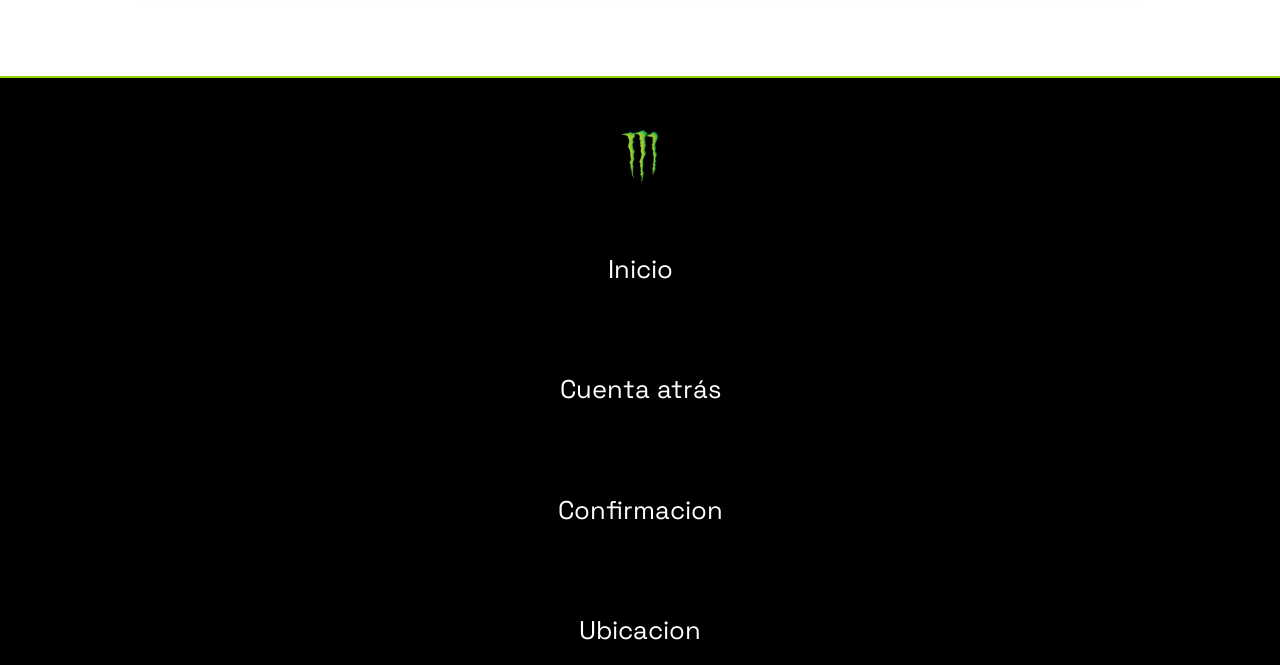
==== commit 6b54473f: "Cambios anotados" ====
--- a/index.html
+++ b/index.html
@@ -28,7 +28,8 @@
 <body>
         <nav class="Nav navbar navbar-expand-lg fixed-top">
             <div class="container-fluid">
-                <button style="background-color: #95d600;" class="navbar-toggler Boton-nav" type="button" data-bs-toggle="collapse"
+                <button style="background-color: #95d600;     -webkit-box-shadow: 0px 0px 23px 2px rgba(149, 214, 0, 0.79);
+                box-shadow: 0px 0px 23px 2px rgba(149, 214, 0, 0.79);" class="navbar-toggler Boton-nav" type="button" data-bs-toggle="collapse"
                     data-bs-target="#navbarSupportedContent" aria-controls="navbarSupportedContent"
                     aria-expanded="false" aria-label="Toggle navigation">
                     <span class="navbar-toggler-icon"></span>
--- a/index.css
+++ b/index.css
@@ -253,11 +253,12 @@
     font-weight: 700;
     padding: calc(calc(1em / 16) / 2);
     transition: 0.3s;
+    -webkit-box-shadow: 0px 0px 23px 2px rgba(149, 214, 0, 0.79);
+    box-shadow: 0px 0px 23px 2px rgba(149, 214, 0, 0.79);
 }
 
 .Confirmacion button:hover {
-    -webkit-box-shadow: 0px 0px 15px 5px #95d600;
-    box-shadow: 0px 0px 15px 5px #95d600;
+    transform: scale(0.95);
 }
 
 .Ubicacion {
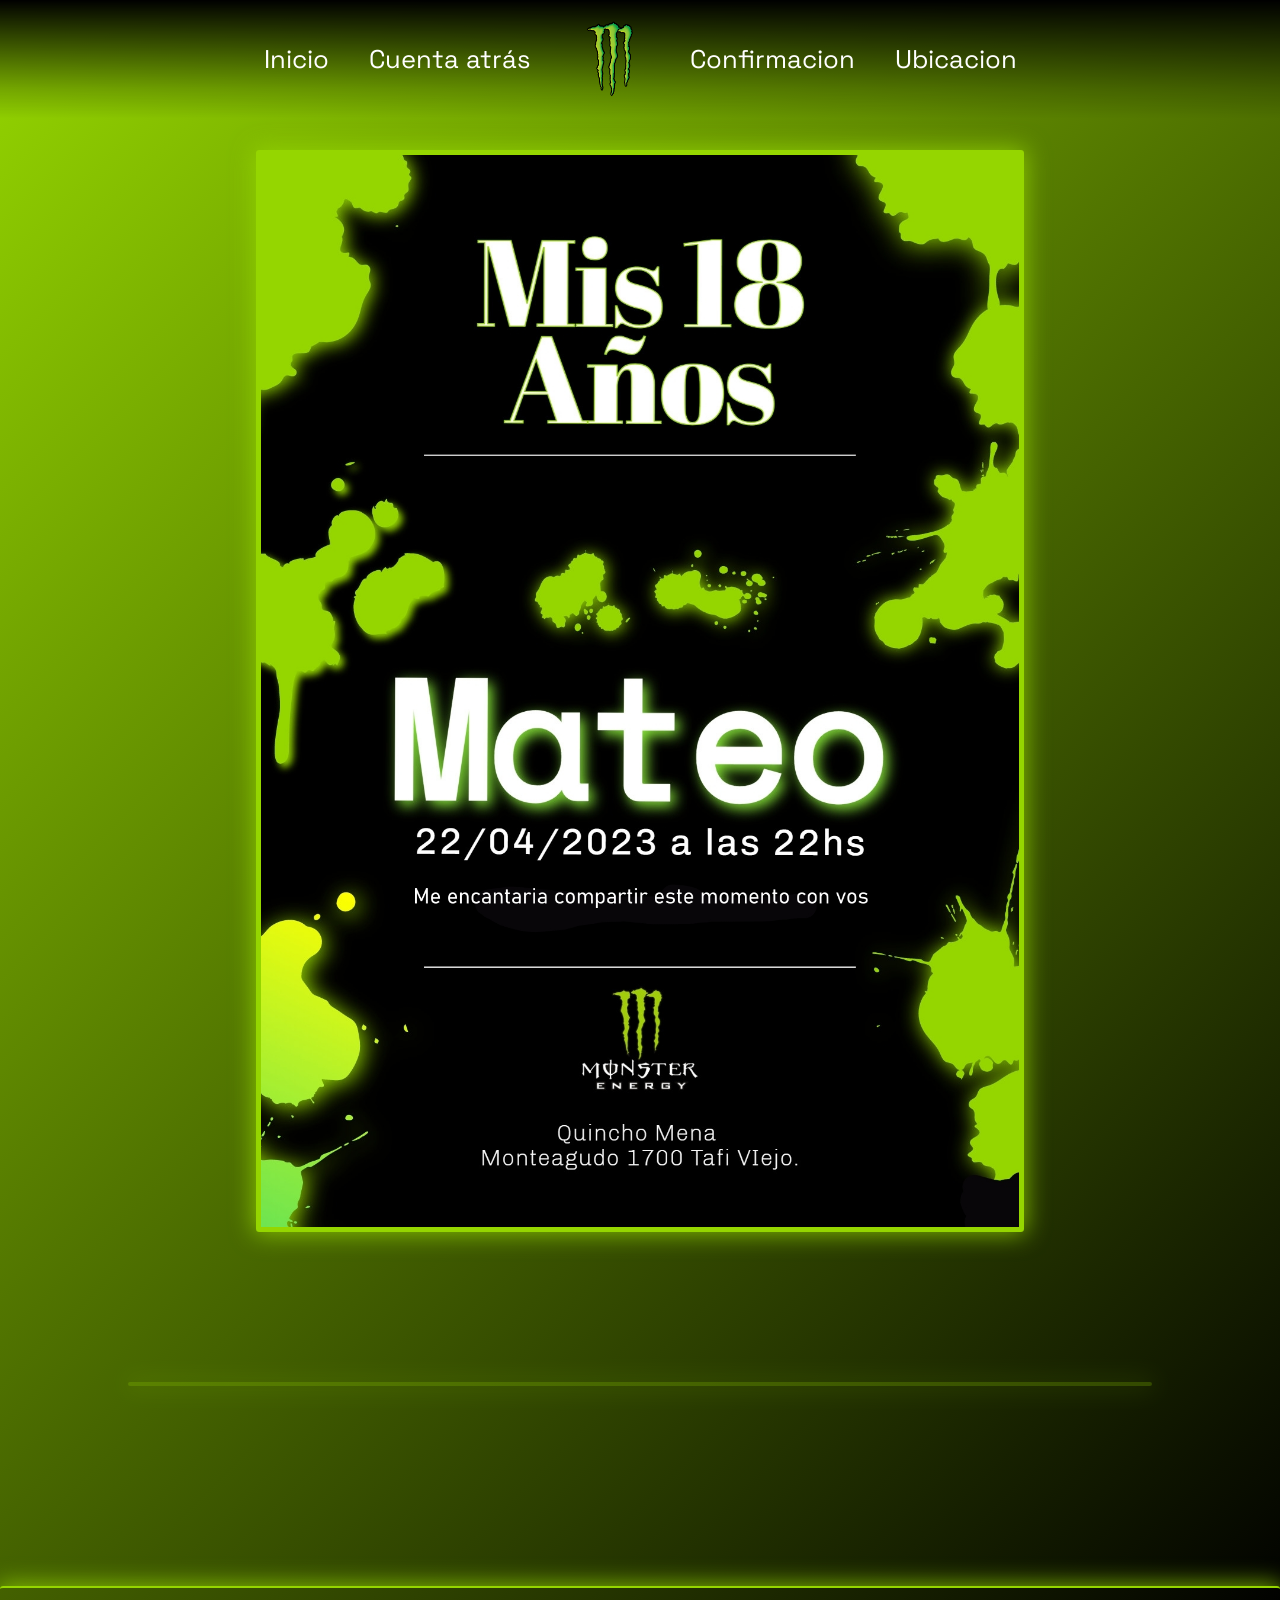
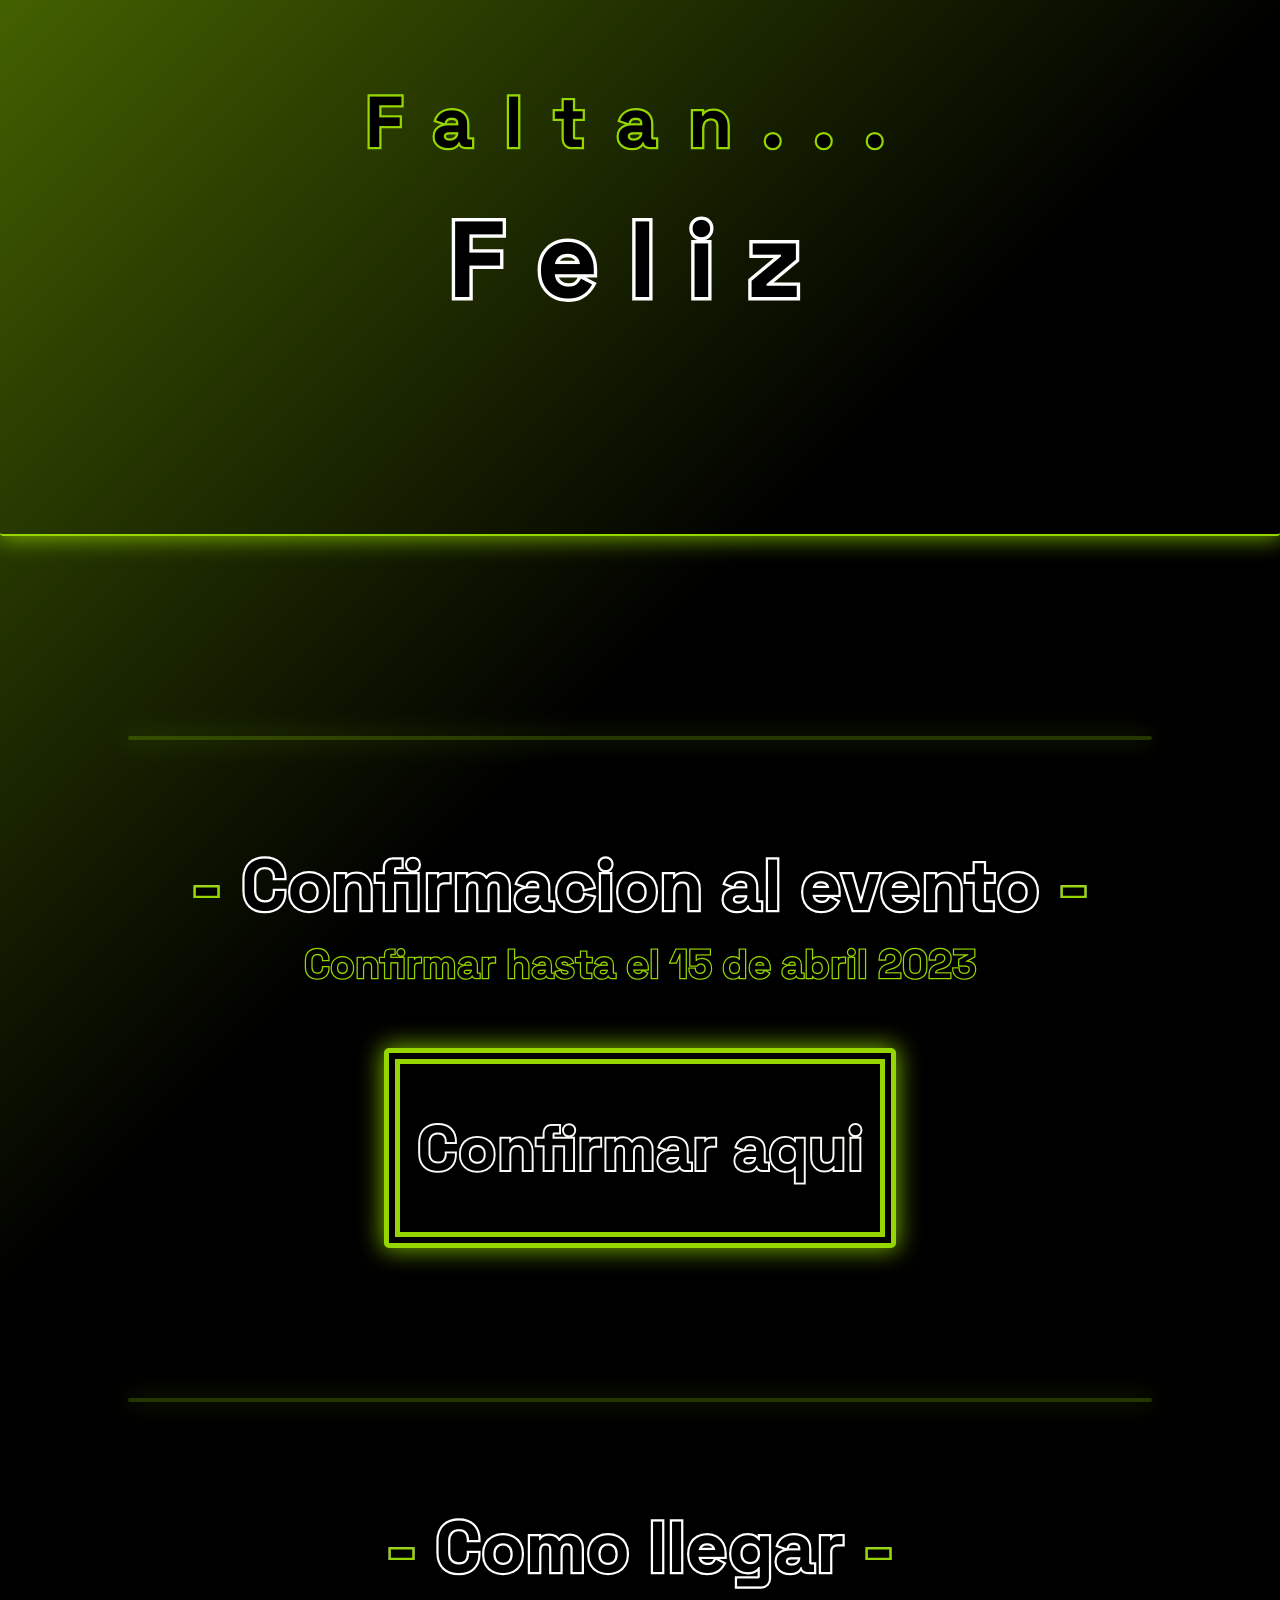
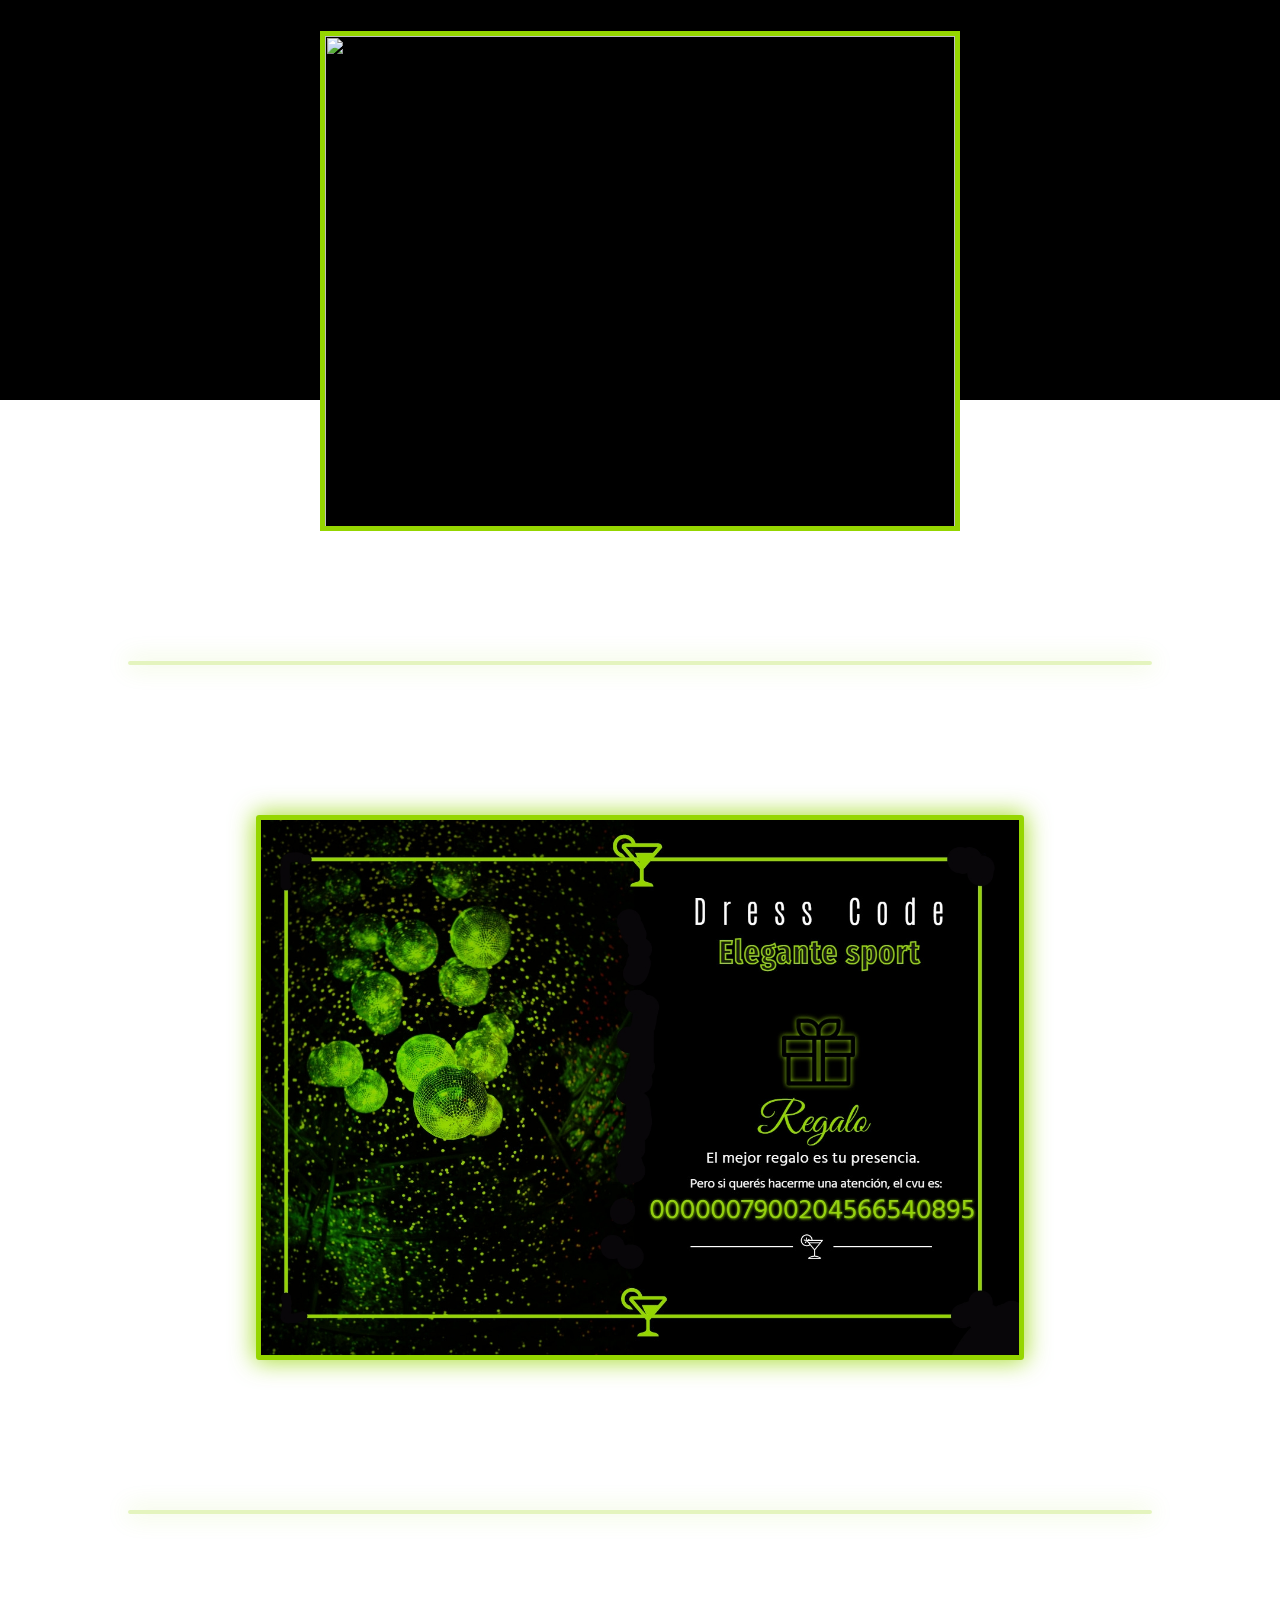
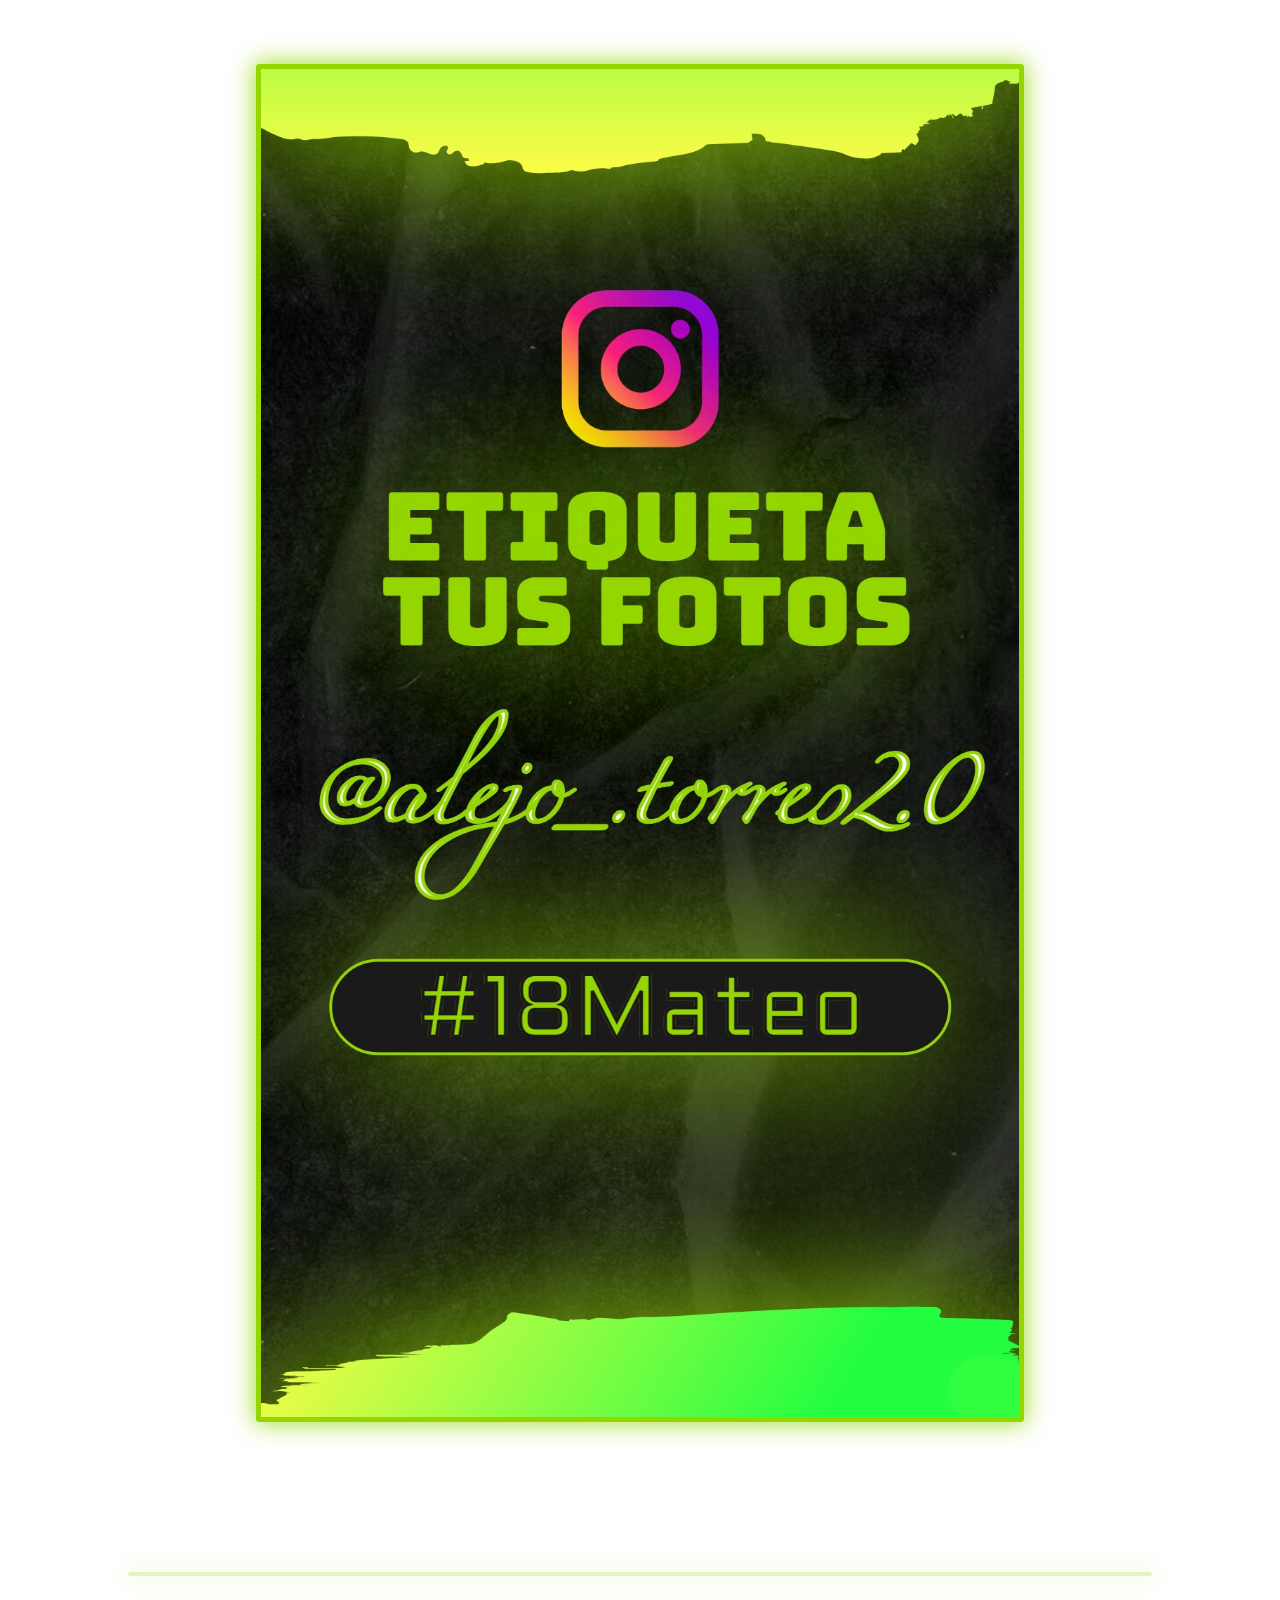
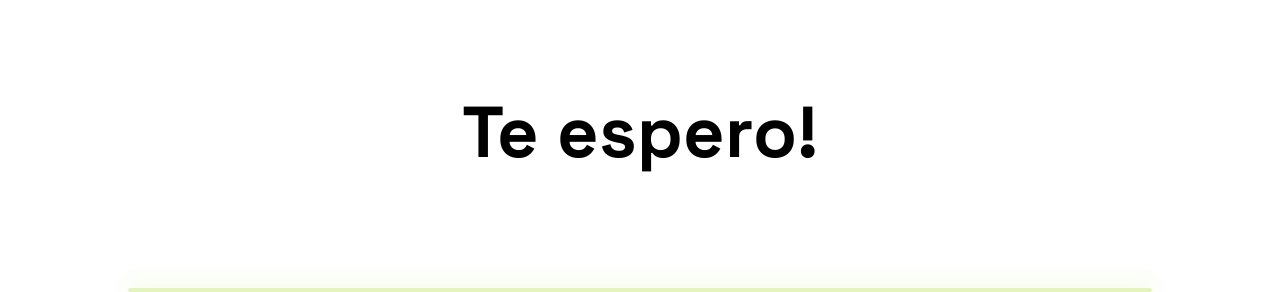
==== commit 9d5eb942: "Mensaje te espero y responsive para todos los dispositivos" ====
--- a/index.html
+++ b/index.html
@@ -10,7 +10,7 @@
     <link rel="preconnect" href="https://fonts.googleapis.com">
     <link rel="preconnect" href="https://fonts.gstatic.com" crossorigin>
     <link href="https://cdn.jsdelivr.net/npm/bootstrap@5.3.0-alpha1/dist/css/bootstrap.min.css" rel="stylesheet"
-    integrity="sha384-GLhlTQ8iRABdZLl6O3oVMWSktQOp6b7In1Zl3/Jr59b6EGGoI1aFkw7cmDA6j6gD" crossorigin="anonymous">
+        integrity="sha384-GLhlTQ8iRABdZLl6O3oVMWSktQOp6b7In1Zl3/Jr59b6EGGoI1aFkw7cmDA6j6gD" crossorigin="anonymous">
     <link rel="icon" href="img/logo sin texto.png">
     <link
         href="https://fonts.googleapis.com/css2?family=Barlow:ital,wght@1,100&family=Space+Grotesk:wght@500&display=swap"
@@ -26,63 +26,74 @@
 </head>
 
 <body>
-        <nav class="Nav navbar navbar-expand-lg fixed-top">
-            <div class="container-fluid">
-                <button style="background-color: #95d600;     -webkit-box-shadow: 0px 0px 23px 2px rgba(149, 214, 0, 0.79);
-                box-shadow: 0px 0px 23px 2px rgba(149, 214, 0, 0.79);" class="navbar-toggler Boton-nav" type="button" data-bs-toggle="collapse"
-                    data-bs-target="#navbarSupportedContent" aria-controls="navbarSupportedContent"
-                    aria-expanded="false" aria-label="Toggle navigation">
-                    <span class="navbar-toggler-icon"></span>
-                </button>
-                <div class="collapse navbar-collapse" id="navbarSupportedContent">
-                    <ul style="margin: auto;" class="navbar-nav me-auto mb-2 mb-lg-0">
-                            <a class="Nav-item" href="#presentacion">Inicio</a>
-                            <a class="Nav-item" href="#contador">Cuenta atrás</a>
-                            <img class="Nav-img" style="width: 120px" src="img/logo sin texto.png" alt="">
-                            <a class="Nav-item" href="#confirmacion">Confirmacion</a>
-                            <a class="Nav-item" href="#ubicacion">Ubicacion</a>
-                    </ul>
-                </div>
+    <nav class="Nav navbar navbar-expand-lg fixed-top">
+        <div class="container-fluid">
+            <button style="background-color: #95d600;     -webkit-box-shadow: 0px 0px 23px 2px rgba(149, 214, 0, 0.79);
+                box-shadow: 0px 0px 23px 2px rgba(149, 214, 0, 0.79);" class="navbar-toggler Boton-nav" type="button"
+                data-bs-toggle="collapse" data-bs-target="#navbarSupportedContent"
+                aria-controls="navbarSupportedContent" aria-expanded="false" aria-label="Toggle navigation">
+                <span class="navbar-toggler-icon"></span>
+            </button>
+            <div class="collapse navbar-collapse" id="navbarSupportedContent">
+                <ul style="margin: auto;" class="navbar-nav me-auto mb-2 mb-lg-0">
+                    <a class="Nav-item" href="#presentacion">Inicio</a>
+                    <a class="Nav-item" href="#contador">Cuenta atrás</a>
+                    <img class="Nav-img" style="width: 120px" src="img/logo sin texto.png" alt="">
+                    <a class="Nav-item" href="#confirmacion">Confirmacion</a>
+                    <a class="Nav-item" href="#ubicacion">Ubicacion</a>
+                </ul>
             </div>
-        </nav>
-        <section id="presentacion" class="Presentacion">
-            <img src="img/invitacion.jpg" alt="">
-        </section>
-        <hr class="Salto">
-        <section id="contador" class="Countdown">
-            <h3 class="Titulo-cd">Faltan...</h3>
-                <span class="Tiempo" id="clock">00</span>
-        </section>
-        <hr class="Salto">
-        <section id="confirmacion" class="Confirmacion">
-            <h1><span>- </span>Confirmacion al evento<span> -</span></h1>
-            <h2>Confirmar hasta el 15 de abril 2023</h2>
-            <a href="form.html"><button>Confirmar aqui</button></a>
-        </section>
-        <hr class="Salto">
-        <section id="ubicacion" class="Ubicacion">
-            <h1><span>- </span>Como llegar<span> -</span></h1>
-            <a target="_blank"
-                href="https://www.google.com/maps/dir//Quincho+%22Mena%22,+Monteagudo+1730,+Taf%C3%AD+Viejo,+Tucum%C3%A1n/@-26.7510517,-65.2849704,13z/data=!4m8!4m7!1m0!1m5!1m1!1s0x942267a0f90171bf:0x2490a7f01114f752!2m2!1d-65.2737367!2d-26.730071"><img
-                    src="https://i.pinimg.com/736x/b2/59/f9/b259f9faf008070639d9b17f045cf5c8.jpg" alt=""></a>
-        </section>
-        <hr class="Salto">
-        <section class="Regalo">
-            <img src="img/regalo drees.jpg" alt="">
-        </section>
-        <hr class="Salto">
-        <section class="Instagram">
-            <img src="img/instagram.jpg" alt="">
-        </section>
-        <hr class="Salto">
-        <footer class="Footer">
-            <a style="text-align: center; margin-top: 50px;" href=""><img style="width: 100px"
-                    src="img/logo sin texto.png" alt=""></a>
-            <a style="text-align: center; margin-top: 50px;" class="Nav-item" href="#presentacion">Inicio</a>
-            <a style="text-align: center; margin-top: 50px;" class="Nav-item" href="#contador">Cuenta atrás</a>
-            <a style="text-align: center; margin-top: 50px;" class="Nav-item" href="#confirmacion">Confirmacion</a>
-            <a style="text-align: center; margin-top: 50px;" class="Nav-item" href="#ubicacion">Ubicacion</a>
-        </footer>
+        </div>
+    </nav>
+    <section id="presentacion" class="Presentacion">
+        <img src="img/invitacion.jpg" alt="">
+    </section>
+    <hr class="Salto">
+    <section id="contador" class="Countdown">
+        <h3 class="Titulo-cd">Faltan...</h3>
+        <span class="Tiempo" id="clock">00</span>
+    </section>
+    <hr class="Salto">
+    <section id="confirmacion" class="Confirmacion">
+        <h1><span>- </span>Confirmacion al evento<span> -</span></h1>
+        <h2>Confirmar hasta el 15 de abril 2023</h2>
+        <a href="form.html"><button>Confirmar aqui</button></a>
+    </section>
+    <hr class="Salto">
+    <section id="ubicacion" class="Ubicacion">
+        <h1><span>- </span>Como llegar<span> -</span></h1>
+        <a target="_blank"
+            href="https://www.google.com/maps/dir//Quincho+%22Mena%22,+Monteagudo+1730,+Taf%C3%AD+Viejo,+Tucum%C3%A1n/@-26.7510517,-65.2849704,13z/data=!4m8!4m7!1m0!1m5!1m1!1s0x942267a0f90171bf:0x2490a7f01114f752!2m2!1d-65.2737367!2d-26.730071"><img
+                src="https://i.pinimg.com/736x/b2/59/f9/b259f9faf008070639d9b17f045cf5c8.jpg" alt=""></a>
+    </section>
+    <hr class="Salto">
+    <section class="Regalo">
+        <img src="img/regalo drees.jpg" alt="">
+    </section>
+    <hr class="Salto">
+    <section class="Instagram">
+        <img src="img/instagram.jpg" alt="">
+    </section>
+    <hr class="Salto">
+    <p style="text-align: center;    
+        background-color: white;
+        background-clip: text;
+        -webkit-text-stroke-color: transparent;
+        -webkit-text-stroke-width: calc(1em / 16);
+        -webkit-background-clip: text;
+        color: black;
+        font-size: 8vmin;
+        font-weight: 700;
+        padding: calc(calc(1em / 16) / 2);">Te espero!</p>
+    <hr class="Salto">
+    <footer class="Footer">
+        <a style="text-align: center; margin-top: 50px;" href=""><img style="width: 100px" src="img/logo sin texto.png"
+                alt=""></a>
+        <a style="text-align: center; margin-top: 50px;" class="Nav-item" href="#presentacion">Inicio</a>
+        <a style="text-align: center; margin-top: 50px;" class="Nav-item" href="#contador">Cuenta atrás</a>
+        <a style="text-align: center; margin-top: 50px;" class="Nav-item" href="#confirmacion">Confirmacion</a>
+        <a style="text-align: center; margin-top: 50px;" class="Nav-item" href="#ubicacion">Ubicacion</a>
+    </footer>
     <script src="index.js"></script>
     <script src="https://cdn.jsdelivr.net/npm/bootstrap@5.3.0-alpha1/dist/js/bootstrap.bundle.min.js"
         integrity="sha384-w76AqPfDkMBDXo30jS1Sgez6pr3x5MlQ1ZAGC+nuZB+EYdgRZgiwxhTBTkF7CXvN"
--- a/index.css
+++ b/index.css
@@ -31,8 +31,6 @@
     animation: gradient 10s ease infinite;
     background-repeat: no-repeat;
     background-attachment: fixed;
-    margin-left: 150px;
-    margin-right: 150px;
     scroll-behavior: smooth;
     border: none;
     overflow-x: hidden;
@@ -56,6 +54,7 @@
     padding: 20px !important;
     justify-content: center !important;
     background: linear-gradient(to bottom, #000, #0003 75%, #0000);
+    width: 100%;
 }
 
 .Nav-item {
@@ -146,9 +145,8 @@
     border-radius: 3px;
     -webkit-box-shadow: 0px 0px 23px 2px rgba(149, 214, 0, 0.79);
     box-shadow: 0px 0px 23px 2px rgba(149, 214, 0, 0.79);
-    margin-left: -150px;
-    margin-right: -150px;
     scroll-margin-top: 350px;
+    width: 100%;
 }
 
 .Tiempo {
@@ -350,14 +348,14 @@
     box-shadow: 0px 0px 23px 2px rgba(149, 214, 0, 0.79);
 }
 
-@media only screen and (max-width: 600px) {
+@media only screen and (max-width: 1000px) {
     html {
         margin-right: 0;
         margin-left: 0;
     }
 }
 
-@media only screen and (max-width: 600px) {
+@media only screen and (max-width: 1000px) {
     .Presentacion img {
         width: 100%;
         border: none;
@@ -368,7 +366,7 @@
     }
 }
 
-@media only screen and (max-width: 600px) {
+@media only screen and (max-width: 1000px) {
     .Instagram img {
         width: 100%;
         border: none;
@@ -379,7 +377,7 @@
     }
 }
 
-@media only screen and (max-width: 600px) {
+@media only screen and (max-width: 1000px) {
     .Regalo img {
         width: 100%;
         height: 100%;
@@ -392,51 +390,51 @@
     }
 }
 
-@media only screen and (max-width: 600px) {
+@media only screen and (max-width: 1000px) {
     .Confirmacion button {
         height: 100px;
     }
 }
 
-@media only screen and (max-width: 600px) {
+@media only screen and (max-width: 1000px) {
     .Mensaje span {
         display: none;
     }
 }
 
-@media only screen and (max-width: 600px) {
+@media only screen and (max-width: 1000px) {
     .Confirmacion span {
         display: none;
     }
 }
 
-@media only screen and (max-width: 600px) {
+@media only screen and (max-width: 1000px) {
     .Confirmacion button {
         width: 60%;
     }
 }
 
-@media only screen and (max-width: 600px) {
+@media only screen and (max-width: 1000px) {
     .Mensaje h1 {
         font-size: 5vmin;
     }
 }
 
-@media only screen and (max-width: 600px) {
+@media only screen and (max-width: 1000px) {
     .Ubicacion img {
         width: 100%;
         height: 250px;
     }
 }
 
-@media only screen and (max-width: 600px) {
+@media only screen and (max-width: 1000px) {
     .Tiempo {
         font-size: 10vmin;
         letter-spacing: 10px;
     }
 }
 
-@media only screen and (max-width: 600px) {
+@media only screen and (max-width: 1000px) {
     .Countdown {
         width: 100%;
         height: 300px;
@@ -447,7 +445,7 @@
     }
 }
 
-@media only screen and (max-width: 600px) {
+@media only screen and (max-width: 1000px) {
     .Titulo-cd {
         font-size: 5vmin;
         margin: 0;
@@ -458,7 +456,7 @@
 @media only screen and (max-width: 1000px) {
     .Nav {
         background-color: black;
-        border-bottom: #95d600 1px solid;
+        border-bottom: #95d600 2px solid;
     }
 }
 
@@ -468,7 +466,7 @@
     }
 }
 
-@media only screen and (max-width: 600px) {
+@media only screen and (max-width: 1000px) {
     .Nav-item {
         margin: auto !important;
         padding-left: 0px;
@@ -476,14 +474,35 @@
     }
 }
 
-@media only screen and (max-width: 600px) {
+@media only screen and (max-width: 1000px) {
     .Boton-nav {
         margin: auto !important;
     }
 }
 
-@media only screen and (max-width: 600px) {
+@media only screen and (max-width: 2200px) {
     .Footer {
         display: none;
     }
 }
+
+@media only screen and (max-width: 2200px) {
+    .Tiempo {
+        font-size: 12vmin;
+    }
+}
+
+
+@media only screen and (max-width: 2200px) {
+    .Nav {
+        padding: 0px;
+    }
+}
+
+@media only screen and (max-width: 2200px) {
+    .Nav-item {
+        padding-left: 0px;
+        padding-right: 0px;
+        padding: 20px;
+    }
+}
